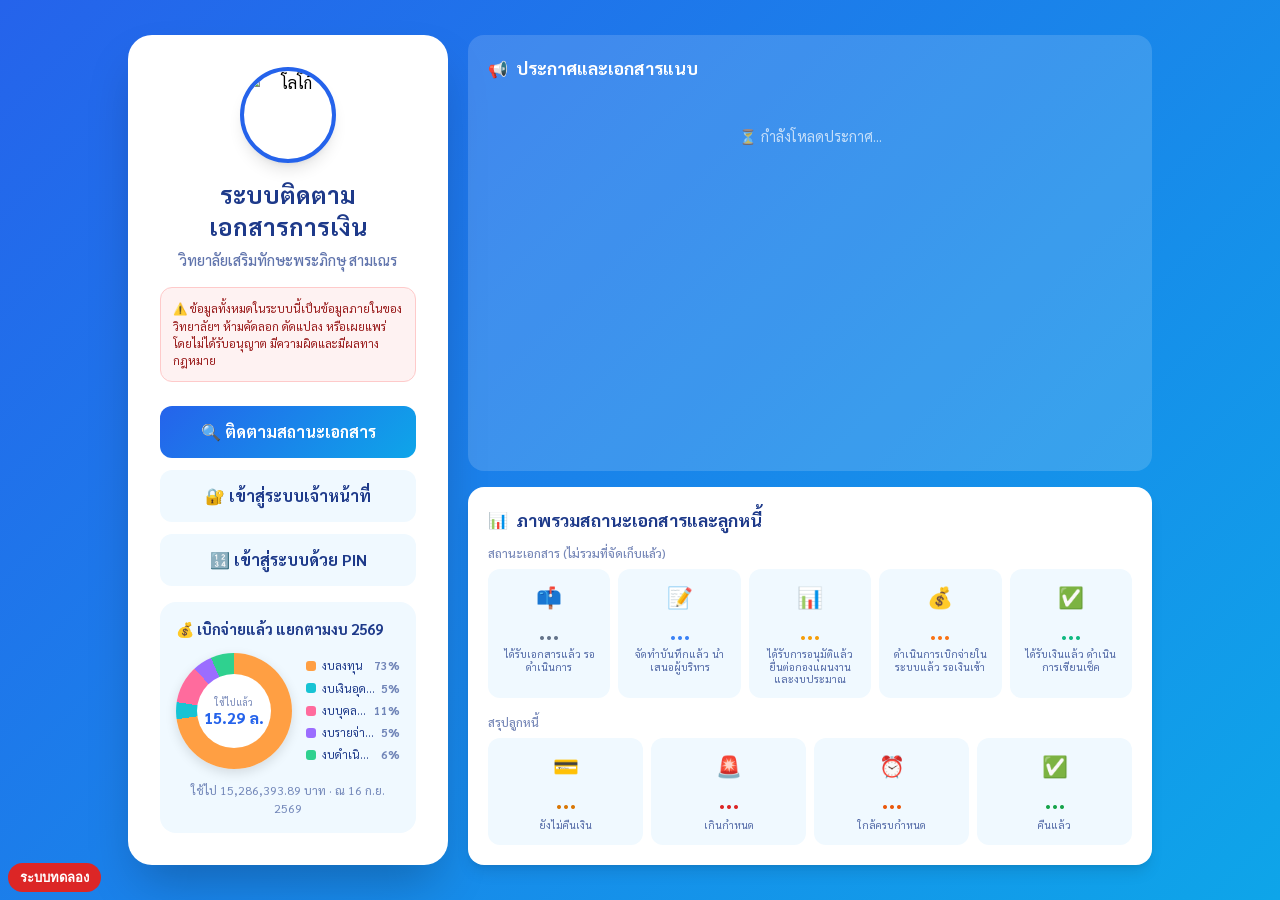
==== index.html @ 65e2954a "PIN-only login" ====
<!DOCTYPE html>
<html lang="th" class="h-full">
<head>
  <meta charset="UTF-8">
  <meta name="viewport" content="width=device-width, initial-scale=1.0">
  <title>[ระบบทดลอง] ระบบติดตามเอกสารการเงิน</title>
  <!-- PWA -->
  <link rel="manifest" href="manifest.webmanifest">
  <meta name="theme-color" content="#2563eb">
  <meta name="apple-mobile-web-app-capable" content="yes">
  <meta name="apple-mobile-web-app-status-bar-style" content="default">
  <link rel="apple-touch-icon" href="icons/icon-192.png">
  <link rel="icon" type="image/png" href="icons/icon-192.png">
  <!-- เชื่อมต่อล่วงหน้า (preconnect) ให้เริ่มดาวน์โหลดเร็วขึ้น -->
  <link rel="preconnect" href="https://fonts.googleapis.com">
  <link rel="preconnect" href="https://fonts.gstatic.com" crossorigin>
  <link rel="preconnect" href="https://script.google.com">
  <!-- Tailwind แบบคอมไพล์ล่วงหน้า (แทน Play CDN ที่คอมไพล์ในเบราว์เซอร์ทุกครั้ง) -->
  <!-- ?v= : เปลี่ยนเลขทุกครั้งที่แก้ tailwind-mini.css (ให้ตรงกับ sw.js) กันเครื่องผู้ใช้ใช้ไฟล์แคชเก่า -->
  <link rel="stylesheet" href="tailwind-mini.css?v=1">
  <!-- OneSignal Web Push SDK (ช่องทางแจ้งเตือนแยกจาก LINE) -->
  <script src="https://cdn.onesignal.com/sdks/web/v16/OneSignalSDK.page.js" defer></script>
  <!-- SheetJS (861KB) โหลดเฉพาะตอนเจ้าหน้าที่กดอัปโหลด Excel (lazy) → หน้าเว็บ/มือถือเร็วขึ้นมาก -->
  <link href="https://fonts.googleapis.com/css2?family=Sarabun:wght@400;600;700&display=swap" rel="stylesheet">
  <style>
    body { box-sizing: border-box; font-family: 'Sarabun', sans-serif; }
    .loading-pulse { animation: loadPulse 1.2s ease-in-out infinite; }
    @keyframes loadPulse { 0%,100% { opacity: 1; } 50% { opacity: .35; } }
    .btn-hover { transition: all .3s ease; }
    .btn-hover:hover { transform: translateY(-2px); box-shadow: 0 10px 20px rgba(0,0,0,.15); }
    .btn-hover:active { transform: translateY(0); }
    .card-animate { animation: slideIn .4s ease; }
    @keyframes slideIn { from { opacity: 0; transform: translateY(20px); } to { opacity: 1; transform: translateY(0); } }
    .doc-row-click:hover { transform: translateY(-3px); box-shadow: 0 8px 24px rgba(0,0,0,.10); }
    .doc-row-click:active { transform: translateY(-1px); }
    .ann-card:hover { transform: translateY(-2px); box-shadow: 0 8px 20px rgba(0,0,0,.12); }
    .spinner { border: 2px solid rgba(255,255,255,.3); border-top: 2px solid white; border-radius: 50%; width: 16px; height: 16px; animation: spin .6s linear infinite; display: inline-block; margin-right: 8px; }
    .spinner-dark { border: 2px solid rgba(0,0,0,.15); border-top: 2px solid #2563eb; border-radius: 50%; width: 20px; height: 20px; animation: spin .6s linear infinite; display: inline-block; }
    @keyframes spin { 0% { transform: rotate(0deg); } 100% { transform: rotate(360deg); } }
    ::-webkit-scrollbar { width: 6px; height: 6px; }
    ::-webkit-scrollbar-thumb { background: rgba(0,0,0,.2); border-radius: 10px; }
    body { overflow-x: hidden; }
    /* มือถือ: กันช่องกรอกดันจอ + ปิดการซูมอัตโนมัติของ iOS ตอนโฟกัส input (ต้อง >=16px) */
    @media (max-width: 640px) {
      input, select, textarea { font-size: 16px !important; max-width: 100%; }
      input[type="date"], input[type="month"] { min-width: 0; }
      /* iOS Safari: ช่องวันที่แบบ native ไม่ยอมหดตามความกว้าง ล้นขอบขวา ต้องปิดหน้าตา native (แตะแล้วยังเปิดตัวเลือกวันที่ของ iOS เหมือนเดิม) */
      @supports (-webkit-touch-callout: none) {
        input[type="date"], input[type="month"] { -webkit-appearance: none; appearance: none; display: block; min-height: 2.75rem; background-color: #fff; }
        input[type="date"]::-webkit-date-and-time-value, input[type="month"]::-webkit-date-and-time-value { text-align: left; }
      }
      /* บีบระยะห่างให้แน่นขึ้น ดูใกล้เคียงหน้าคอมมากขึ้น (แสดงได้มากต่อจอ) */
      .p-8 { padding: 0.9rem !important; }
      .p-6 { padding: 0.8rem !important; }
      .py-6 { padding-top: 0.8rem !important; padding-bottom: 0.8rem !important; }
      .gap-6 { gap: 0.55rem !important; }
      .gap-5 { gap: 0.5rem !important; }
      .gap-4 { gap: 0.45rem !important; }
      .mb-6 { margin-bottom: 0.7rem !important; }
      .mb-5 { margin-bottom: 0.6rem !important; }
      .space-y-3 > * + * { margin-top: 0.45rem !important; }
    }
</style>
</head>
<body class="h-full"><div style="position:fixed;left:8px;bottom:8px;z-index:99999;background:#dc2626;color:#fff;padding:4px 12px;border-radius:9999px;font:600 13px sans-serif;pointer-events:none">ระบบทดลอง</div>
<div id="app" class="w-full h-full overflow-auto"></div>

<script>
// ============================================================
// CONFIG & CONSTANTS
// ============================================================
const CONFIG = {
  system_title: 'ระบบติดตามเอกสารการเงิน',
  college_name: 'วิทยาลัยเสริมทักษะพระภิกษุ สามเณร',
  background_color: '#f0f9ff',
  surface_color: '#ffffff',
  text_color: '#1e3a8a',
  primary_color: '#2563eb',
  accent_color: '#0ea5e9',
  font_family: 'Sarabun',
  font_size: 16
};

// ─── ย่อฟอนต์ให้เหมาะกับจอมือถือ (ทั้งแอปอ้างอิง CONFIG.font_size เป็นตัวคูณ) ───
// จอเล็ก = ตัวหนังสือ/ตัวเลขจะเล็กลงตามสัดส่วน แสดงได้มากขึ้นต่อแถว ใกล้เคียงหน้าคอม
if (window.innerWidth < 768) {
  CONFIG.font_size = window.innerWidth < 420 ? 11 : 12;
}

const STATUS_OPTIONS = [
  { id: 1, name: 'ได้รับเอกสารแล้ว รอดำเนินการ',                              color: '#64748b', icon: '📫' },
  { id: 2, name: 'จัดทำบันทึกแล้ว นำเสนอผู้บริหาร',                          color: '#3b82f6', icon: '📝' },
  { id: 3, name: 'ได้รับการอนุมัติแล้ว ยื่นต่อกองแผนงานและงบประมาณ',         color: '#f59e0b', icon: '📊' },
  { id: 4, name: 'ดำเนินการเบิกจ่ายในระบบแล้ว รอเงินเข้า',                   color: '#f97316', icon: '💰' },
  { id: 5, name: 'ได้รับเงินแล้ว ดำเนินการเขียนเช็ค',                        color: '#10b981', icon: '✅' },
  { id: 6, name: 'เสร็จสิ้น จัดเก็บแล้ว',                                    color: '#6366f1', icon: '🗂️' }
];

// ─── หมวดหมู่ลูกหนี้เงินยืม ───
// รายการจริงเก็บที่ GAS (เจ้าหน้าที่เพิ่ม/ลบได้จากปุ่ม "🏷️ หมวดลูกหนี้") และส่งมากับการโหลดข้อมูล
// ค่าด้านล่างเป็นค่าเริ่มต้นระหว่างรอข้อมูลจากเซิร์ฟเวอร์เท่านั้น
let BUDGET_OPTIONS = [
  { name: 'งบรายได้สถานศึกษา (บกศ.)', short: 'บกศ.',      color: '#0891b2' },
  { name: 'งบประมาณ',                  short: 'งบประมาณ', color: '#7c3aed' }
];
const BUDGET_UNSET = 'ไม่ระบุงบ';
const DEBT_CAT_PALETTE = ['#0891b2', '#7c3aed', '#db2777', '#ea580c', '#16a34a', '#2563eb', '#ca8a04', '#0d9488', '#9333ea', '#dc2626'];
function budgetInfo_(name) {
  const found = BUDGET_OPTIONS.find(b => b.name === name);
  if (found) return found;
  // หมวดที่ถูกลบไปแล้ว (ลูกหนี้ปีเก่ายังใช้ชื่อเดิม) → แสดงชื่อเดิมเป็นสีเทา
  if (name && String(name).trim()) return { name, short: name, color: '#64748b' };
  return { name: BUDGET_UNSET, short: BUDGET_UNSET, color: '#94a3b8' };
}
function setDebtCategories_(list) {
  if (!Array.isArray(list) || !list.length) return;
  BUDGET_OPTIONS = list.map((c, i) => ({
    name: c.name, short: c.short || c.name,
    color: /^#[0-9a-fA-F]{6}$/.test(c.color) ? c.color : DEBT_CAT_PALETTE[i % DEBT_CAT_PALETTE.length]
  }));
  // ตัวกรองค้างอยู่ที่หมวดที่ถูกลบ → กลับไป "ทุกงบ"
  if (debtBudgetFilter !== 'all' && debtBudgetFilter !== BUDGET_UNSET && !BUDGET_OPTIONS.some(b => b.name === debtBudgetFilter)) {
    debtBudgetFilter = 'all';
  }
}

// ⚠️ ไม่เก็บรหัสผ่านไว้ในหน้าเว็บอีกต่อไป (เดิมเปิด View Source ก็เห็นรหัส)
// การตรวจรหัสทั้งหมดทำที่ฝั่ง GAS ผ่าน action 'checkAuth' — หน้าเว็บแค่ส่งสิ่งที่ผู้ใช้พิมพ์ไปถาม
// แล้วรับกลับมาเป็น "ระดับสิทธิ์" (welcome/basic/full/staff) เท่านั้น
const LOGO_URL = 'https://spscollege.ac.th/icon/%E0%B8%95%E0%B8%A3%E0%B8%B2%E0%B8%A7%E0%B8%B4%E0%B8%97%E0%B8%A5%E0%B8%B1%E0%B8%A2%E0%B9%83%E0%B8%AB%E0%B8%A1%E0%B9%88.png';
const MAX_UPLOAD_MB = 15; // จำกัดขนาดไฟล์แนบประกาศ (MB)

// ─── State ───────────────────────────────────────────────
let currentScreen = 'welcome';
let publicAccessLevel = 'basic'; // 'basic' | 'full' — มีผลเฉพาะตอน currentScreen === 'public'
// ─── รหัส/บัญชีที่ผู้ใช้กรอก จะถูกแนบไปให้ GAS "ตรวจสิทธิ์ฝั่งเซิร์ฟเวอร์" ทุกครั้ง ───
// null = ยังไม่ยืนยันตัวตน (เห็นได้แค่ตัวเลขสรุปหน้าแรก) | { code } = รหัสสาธารณะ | { user, pass } = เจ้าหน้าที่
let authCredential = null;
let welcomeDocStatusCounts = {1:0,2:0,3:0,4:0,5:0,6:0}; // ใช้แสดงหน้าแรกก่อนกรอกรหัสใดๆ
let debtStats = {total:0,pending:0,overdue:0,dueSoon:0,returned:0}; // สถิติลูกหนี้แบบไม่มีชื่อ (ใช้ได้ทุกระดับ)
let allRecords    = [];
let documents     = [];
let debts         = [];
let statusHistory = [];
let announcements = [];
// ─── ปีงบประมาณ ───
// fyInfo.current = ปีงบปัจจุบัน (ชีตหลัก), fyInfo.archives = ปีเก่าที่ปิดแล้ว (เรียงใหม่→เก่า)
// viewYear = null → ดูปีปัจจุบัน | ตัวเลขปี → กำลังดูปีเก่า (โหลดเฉพาะตอนกดเลือก)
let fyInfo      = { current: null, archives: [] };
let viewYear    = null;
let yearLoading = false;
let welcomeLoaded = false; // false = ยังไม่เคยได้ข้อมูลหน้าแรกเลย (แสดง "กำลังโหลด" แทนเลข 0)
let refreshSeq    = 0;     // เลขลำดับการโหลด — ใช้ทิ้งผลลัพธ์เก่าที่มาถึงช้ากว่า
let clockInterval = null;
let docFilterType  = 'all';
let docFilterDate  = '';
let docFilterMonth = '';
let debtFilterType = 'all';
let debtBudgetFilter = 'all'; // 'all' | ชื่องบ | BUDGET_UNSET — กรองลูกหนี้ตามงบ
let docStatusFilter = null;
let showArchived    = false;
let pendingDocChanges = {};
let docCurrentPage = 1;
const DOC_PAGE_SIZE = 20;
let debtCurrentPage = 1;
const DEBT_PAGE_SIZE = 10;
let showReturnedDebts = false; // แสดง/ซ่อน ลูกหนี้ที่คืนแล้ว (ค่าเริ่มต้น: ซ่อน)

// ============================================================
// GAS BRIDGE — เรียก Google Apps Script Web App ผ่าน fetch()
// ------------------------------------------------------------
// เดิมหน้าเว็บถูกเสิร์ฟโดย GAS จึงใช้ google.script.run ได้ แต่พอย้ายหน้าเว็บ
// มาอยู่บน GitHub Pages (คนละ origin) ต้องเรียกผ่าน HTTP แทน
//
// ⚠️ ต้องตั้งค่า GAS_API_URL ให้เป็น URL ของ Web App (ลงท้าย /exec)
//    วิธีได้ URL: Apps Script → Deploy → New deployment → Web app
//      - Execute as: Me (เจ้าของ)
//      - Who has access: Anyone
//    แล้วก๊อป URL ที่ได้ (…/exec) มาใส่ตรงนี้
// ============================================================
const GAS_API_URL = 'https://script.google.com/macros/s/AKfycbyBD3nVMyWwfQeTf9ZxpWayLMHCsQSzzBEs7G6XvT24eAL9Eld9VM2sYGxp1PAYZGD49w/exec';

// action ที่เป็น "การอ่าน" → ส่งแบบ GET (เร็ว, ไม่ต้องมี body)
// ที่เหลือเป็น "การเขียน" → ส่งแบบ POST (แนบ payload ใน body)
const GAS_READ_ACTIONS = { getAllData: true, getScopedData: true, checkAuth: true, getBudget: true };
// คำขอที่ทำกับข้อมูลรายปี (ตอนดูปีเก่า จะแนบ year ไปให้อัตโนมัติ)
const GAS_YEAR_ACTIONS = { getScopedData: true, createRecord: true, updateRecord: true, deleteRecord: true, sendPush: true, generateSummaryPdf: true };

const GAS = {
  _call(fnName, arg) {
    // ป้องกันลืมตั้งค่า URL
    if (GAS_API_URL.indexOf('PASTE_YOUR') === 0) {
      return Promise.resolve({ ok: false, error: 'ยังไม่ได้ตั้งค่า GAS_API_URL ในไฟล์ index.html' });
    }

    // แนบข้อมูลยืนยันตัวตน (ถ้ามี) ให้ GAS ตรวจสิทธิ์ฝั่งเซิร์ฟเวอร์
    const authStr = authCredential ? JSON.stringify(authCredential) : undefined;

    // กำลังดูปีงบเก่า → แนบปีไปด้วย ให้ GAS อ่าน/เขียนชีตของปีนั้น (และไม่ยิงแจ้งเตือน)
    if (viewYear && GAS_YEAR_ACTIONS[fnName] && arg && typeof arg === 'object' && !Array.isArray(arg)) {
      arg = { ...arg, year: viewYear };
    }

    // token ของ PIN ห้ามอยู่ใน URL (ติดใน log ของ Google และประวัติเบราว์เซอร์) GAS จึงตอบ POST_ONLY ถ้าส่งทาง GET
    if (GAS_READ_ACTIONS[fnName] && !(authCredential && authCredential.token)) {
      // ─── READ: GET …/exec?action=fnName&payload=<json>&auth=<json> ───
      // อ่านข้อมูลปลอดภัยต่อการยิงซ้ำ → ลองใหม่อัตโนมัติเมื่อ GAS cold start/หลุด
      const params = new URLSearchParams({ action: fnName });
      if (arg !== undefined) params.set('payload', JSON.stringify(arg));
      if (authStr !== undefined) params.set('auth', authStr);
      const url = GAS_API_URL + '?' + params.toString();
      return this._getWithRetry(url);
    }

    // ─── WRITE: POST body = {action, payload, auth} ───
    // ใช้ Content-Type text/plain เพื่อเลี่ยง CORS preflight (OPTIONS) ที่ GAS ไม่รองรับ
    const body = JSON.stringify({
      action: fnName,
      payload: arg !== undefined ? JSON.stringify(arg) : undefined,
      auth: authStr
    });
    return fetch(GAS_API_URL, {
      method: 'POST',
      headers: { 'Content-Type': 'text/plain;charset=utf-8' },
      body: body,
      redirect: 'follow'
    })
      .then(r => r.text().then(t => {
        try { return JSON.parse(t); }
        catch (e) {
          // GAS ตอบเป็นหน้า HTML ของ Google (เช่น "ไม่พบเพจ") ยาวหลายหมื่นตัวอักษร ห้ามเอาไปแสดงให้ผู้ใช้
          console.warn('GAS non-JSON response', r.status, t.slice(0, 2000));
          return { ok: false, error: 'เซิร์ฟเวอร์ไม่ตอบกลับ (HTTP ' + r.status + ') กรุณาลองใหม่อีกครั้ง' };
        }
      }))
      .catch(err => ({ ok: false, error: String(err) }));
  },

  // ดึงข้อมูล (GET) แบบทนต่อ cold start: ตั้ง timeout ต่อครั้ง + ลองใหม่เมื่อล้มเหลว
  // หมายเหตุ: GAS ตอบช้าแบบไม่สม่ำเสมอ (วัดได้ 1–20+ วิ) — ต้องรอให้นานพอ
  // ถ้าตัดเร็วเกินไปแล้วยิงใหม่ GAS ต้องปลุกเครื่องซ้ำ ช้ากว่าเดิม (เคยวัดได้ ~48 วิ ตอน timeout 20 วิ)
  _getWithRetry(url, attempt = 0) {
    const MAX_TRIES = 3;               // รวมครั้งแรก = ยิงได้ถึง 3 ครั้ง (ลองใหม่เมื่อเน็ตหลุด/ได้ข้อมูลเสีย)
    const PER_TRY_TIMEOUT = 60000;     // 60 วิ/ครั้ง — ให้คำขอที่ช้าแต่กำลังจะเสร็จได้ทำจนจบ
    const ctrl = new AbortController();
    const timer = setTimeout(() => ctrl.abort(), PER_TRY_TIMEOUT);
    return fetch(url, { method: 'GET', redirect: 'follow', signal: ctrl.signal })
      .then(r => r.text())
      .then(t => {
        clearTimeout(timer);
        try { return JSON.parse(t); }
        catch(e) {
          // GAS คืน HTML (หน้า error/ให้ล็อกอิน) แทน JSON → ถือว่าล้มเหลวชั่วคราว ลองใหม่ได้
          throw new Error('BAD_JSON');
        }
      })
      .catch(err => {
        clearTimeout(timer);
        if (attempt < MAX_TRIES - 1) {
          const wait = 800 * Math.pow(2, attempt); // 0.8s, 1.6s
          return new Promise(res => setTimeout(res, wait))
                   .then(() => this._getWithRetry(url, attempt + 1));
        }
        return { ok: false, error: 'เชื่อมต่อเซิร์ฟเวอร์ไม่ได้ (ลองแล้ว ' + MAX_TRIES + ' ครั้ง) — ' + (err && err.message || err) };
      });
  },

  checkAuth()       { return this._call('checkAuth'); },
  getAll()          { return this._call('getAllData'); },
  getScoped(obj)    { return this._call('getScopedData', obj); },
  create(obj)       { return this._call('createRecord', obj); },
  update(obj)       { return this._call('updateRecord', obj); },
  delete(obj)       { return this._call('deleteRecord', obj); },
  setup()           { return this._call('setupSheets'); },
  uploadAnn(obj)     { return this._call('uploadAnnouncement', obj); },
  deleteAnn(obj)     { return this._call('deleteAnnouncement', obj); },
  generatePdf(obj)   { return this._call('generateSummaryPdf', obj); },
  sendPush(obj)      { return this._call('sendPush', obj); },
  getBudget()        { return this._call('getBudget'); },
  saveBudget(obj)    { return this._call('saveBudget', obj); },
  closeFiscalYear(obj)    { return this._call('closeFiscalYear', obj); },
  saveDebtCategories(obj) { return this._call('saveDebtCategories', obj); },
  // 4 action นี้ไม่อยู่ใน GAS_READ_ACTIONS จึงส่งทาง POST เสมอ
  pinLogin(obj)      { return this._call('pinLogin', obj); },
  setPin(obj)        { return this._call('setPin', obj); },
  getQueue(obj)      { return this._call('getQueue', obj); },
  advanceStatus(obj) { return this._call('advanceStatus', obj); },
  previewStatement(obj) { return this._call('previewStatement', obj); },
  applyStatement(obj)   { return this._call('applyStatement', obj); }
};

// ============================================================
// DATA HELPERS
// ============================================================
function sortDocuments_(docs) {
  return docs.slice().sort((a, b) => {
    if (a.status !== b.status) return a.status - b.status;
    return new Date(b.updated_at) - new Date(a.updated_at);
  });
}

function sortDebts_(list) {
  return list.slice().sort((a, b) => {
    if (a.returned !== b.returned) return a.returned ? 1 : -1;
    const d = calculateDaysRemaining(a.due_date) - calculateDaysRemaining(b.due_date);
    if (d !== 0) return d;
    // ครบกำหนดวันเดียวกัน → จัดงบเดียวกันให้อยู่ติดกัน (เลขสัญญาซ้ำข้ามงบได้ เช่น บย.01/69)
    return (a.budget || '').localeCompare(b.budget || '', 'th');
  });
}

// level: 'welcome' (ก่อนกรอกรหัส) | 'basic' (ระดับดูเอกสาร) | 'full' (ระดับดูทั้งหมด / staff)
// ─── แคชข้อมูลหน้าแรกในเครื่อง ───
// เก็บเฉพาะตัวเลขสรุป + ประกาศ (ข้อมูลที่หน้าแรกเปิดให้ทุกคนเห็นอยู่แล้ว)
// เปิดแอปแล้วเห็นข้อมูลล่าสุดทันที ไม่ต้องรอ GAS 3–6 วิ แล้วค่อยอัปเดตเบื้องหลัง
// ห้ามแคชข้อมูลระดับ basic/full (รายการเอกสาร/ชื่อลูกหนี้) ลงเครื่องเด็ดขาด
const WELCOME_CACHE_KEY = 'fdt_welcome_v1';
const BUDGET_CACHE_KEY  = 'fdt_budget_v1';
// เว็บจริงกับเว็บทดลองอยู่โดเมนเดียวกัน (คนละโฟลเดอร์) จึงต้องแยก key ตามโฟลเดอร์ ไม่ให้ข้อมูลปนกัน
const CACHE_NS_ = location.pathname.replace(/[^/]*$/, '');
function cacheGet_(k) { try { return JSON.parse(localStorage.getItem(CACHE_NS_ + k) || 'null'); } catch (e) { return null; } }
function cacheSet_(k, v) { try { localStorage.setItem(CACHE_NS_ + k, JSON.stringify(v)); } catch (e) {} }

// ─── เข้าสู่ระบบด้วย PIN (มือถือ) ───
// เครื่องเก็บ {token, name, role, exp} ไว้ 30 วัน เปิดครั้งถัดไปเข้าหน้าของ role เลย
const PIN_SESSION_KEY = 'fdt_pin_v1';
const PLAN_QUEUE_KEY  = 'fdt_plan_queue_v1';
const PIN_SCREENS = { plan: 'plan', receive: 'receive' };
let pinSession = null;
let planItems  = [];      // [{id, document_number, title, amount}] เอกสารสถานะ 2 จาก getQueue ล่าสุด
let planLoaded = false;   // false = ยังไม่มีรายการเลย (ทั้งจากเครื่องและเซิร์ฟเวอร์)
let planLoading = false;
let planSeq = 0;
// id → 'sending' | 'done' ใบที่กดแล้วซ่อนไว้ทันที 'done' กันผลรีเฟรชที่ออกไปก่อนบันทึกเสร็จพาใบกลับมา
let planHidden = {};

function pinSessionValid_(s) {
  return !!(s && s.token && s.exp > Date.now() && PIN_SCREENS[s.role]);
}

// ล้างข้อมูลระดับเจ้าหน้าที่ออกจากหน่วยความจำ (ตอนออกจากระบบ)
function clearPrivateData_() {
  allRecords = []; documents = []; debts = []; statusHistory = [];
}

// วาดหน้าจอใหม่โดยไม่ทำลายสิ่งที่ผู้ใช้กำลังกรอกบนหน้าแรก
// (ข้อมูลจาก GAS มาถึงช้า ถ้าวาดทับตรงๆ ช่องรหัสที่พิมพ์อยู่จะหาย/ฟอร์มปิดเอง)
function renderSafe_() {
  if (currentScreen !== 'welcome') { render(); return; }
  const g = id => document.getElementById(id);
  const isOpen = id => g(id) && !g(id).classList.contains('hidden');
  if (['doLoginBtn', 'doPasscodeBtn', 'doPinBtn'].some(id => g(id) && g(id).disabled)) return; // กำลังตรวจรหัส — ห้ามวาดทับ
  const st = {
    pass: isOpen('passcodeSection'), login: isOpen('loginSection'), pin: isOpen('pinSection'),
    code: g('publicPasscode') ? g('publicPasscode').value : '',
    user: g('username') ? g('username').value : '',
    pw:   g('password') ? g('password').value : '',
    pinCode: g('pinCode') ? g('pinCode').value : '',
    pinErr: isOpen('pinError') ? g('pinError').textContent : '',
    focus: document.activeElement ? document.activeElement.id : ''
  };
  render();
  if (st.pass || st.login || st.pin) {
    g('menuSection').classList.add('hidden');
    if (st.pass)  g('passcodeSection').classList.remove('hidden');
    if (st.login) g('loginSection').classList.remove('hidden');
    if (st.pin)   g('pinSection').classList.remove('hidden');
  }
  if (g('publicPasscode')) g('publicPasscode').value = st.code;
  if (g('username')) g('username').value = st.user;
  if (g('password')) g('password').value = st.pw;
  if (g('pinCode')) g('pinCode').value = st.pinCode;
  if (st.pinErr) { g('pinError').textContent = st.pinErr; g('pinError').classList.remove('hidden'); }
  if (st.focus && g(st.focus)) g(st.focus).focus();
}

function refreshData(level = 'full') {
  const mySeq = ++refreshSeq;
  return GAS.getScoped({ level }).then(res => {
    // มีการโหลดครั้งใหม่กว่าเกิดขึ้นแล้ว (เช่น ล็อกอินระหว่างรอหน้าแรก) → ทิ้งผลเก่า
    // กันข้อมูลหน้าแรก (ค่าว่าง) มาทับข้อมูลเจ้าหน้าที่ที่โหลดเสร็จก่อน
    if (mySeq !== refreshSeq) return false;
    if (!res.ok) { showToast('❌ โหลดข้อมูลไม่สำเร็จ: ' + res.error, 'error'); return false; }
    announcements = (res.announcements || []).sort((a,b) => new Date(b.created_at) - new Date(a.created_at));
    debtStats = res.debtStats || debtStats;
    if (res.fy) fyInfo = res.fy;                         // ปีงบปัจจุบัน + ปีเก่าที่มี (GAS ใหม่เท่านั้น)
    if (res.debtCategories) setDebtCategories_(res.debtCategories);

    if (level === 'welcome') {
      // หน้าแรก: ไม่มีรายละเอียดเอกสาร/ลูกหนี้ส่งมาเลย มีแค่ตัวเลขสรุป
      welcomeDocStatusCounts = res.docStatusCounts || welcomeDocStatusCounts;
      welcomeLoaded = true;
      cacheSet_(WELCOME_CACHE_KEY, { t: Date.now(), docStatusCounts: welcomeDocStatusCounts, debtStats: debtStats, announcements: announcements,
                                     fy: fyInfo, debtCategories: BUDGET_OPTIONS });
      clearPrivateData_();
    } else if (level === 'basic') {
      // เห็นเอกสารเต็ม แต่ debts ว่างเปล่า (เซิร์ฟเวอร์ไม่ส่งรายละเอียดมาให้ตั้งแต่ต้น)
      const docs = res.documents || [];
      allRecords = docs;
      documents  = sortDocuments_(docs);
      debts      = [];
      statusHistory = [];
    } else {
      // 'full' — เห็นทุกอย่างเต็มรูปแบบ
      const docs = res.documents || [];
      const dbts = res.debts || [];
      allRecords = [...docs, ...dbts];
      documents  = sortDocuments_(docs);
      debts      = sortDebts_(dbts);
      statusHistory = res.statusHistory || [];
    }
    renderSafe_();
    return true;
  });
}

// ระดับข้อมูลที่หน้าจอปัจจุบันควรเห็น (ใช้ตอนสลับปีงบ)
function currentLevel_() {
  if (currentScreen === 'staff') return 'full';
  if (currentScreen === 'public') return publicAccessLevel;
  return 'welcome';
}

// สลับปีงบที่กำลังดู — โหลดข้อมูลปีนั้น "เฉพาะตอนกดเลือก" เท่านั้น
function switchYear_(year) {
  const target = (!year || year === fyInfo.current) ? null : year;
  if (target === viewYear || yearLoading) return;
  if (currentScreen === 'staff' && Object.keys(pendingDocChanges).length) {
    showToast('⚠️ มีการเปลี่ยนสถานะที่ยังไม่บันทึก กรุณาบันทึกหรือยกเลิกก่อนเปลี่ยนปี', 'error');
    return;
  }
  const prev = viewYear;
  viewYear = target;
  docCurrentPage = 1; debtCurrentPage = 1;
  // ปิดปีแล้วเอกสารทุกฉบับเป็น "จัดเก็บ" → ปีเก่าต้องแสดงที่จัดเก็บ ไม่งั้นรายการว่าง
  showArchived = !!target;
  docStatusFilter = null;
  clearPrivateData_();
  yearLoading = true;
  render();
  refreshData(currentLevel_()).then(ok => {
    yearLoading = false;
    if (!ok && viewYear === target && target !== null) {
      viewYear = prev; // โหลดปีที่เลือกไม่ได้ → กลับปีเดิม
      refreshData(currentLevel_());
    }
    render();
  });
}

// ============================================================
// UTILS
// ============================================================
function updateClock() {
  const now = new Date();
  const thaiMonths = ['มกราคม','กุมภาพันธ์','มีนาคม','เมษายน','พฤษภาคม','มิถุนายน',
                      'กรกฎาคม','สิงหาคม','กันยายน','ตุลาคม','พฤศจิกายน','ธันวาคม'];
  const thaiDays   = ['อาทิตย์','จันทร์','อังคาร','พุธ','พฤหัสบดี','ศุกร์','เสาร์'];
  const h = String(now.getHours()).padStart(2,'0');
  const m = String(now.getMinutes()).padStart(2,'0');
  const s = String(now.getSeconds()).padStart(2,'0');
  const timeStr = `${h}:${m}:${s}`;
  const dateStr = `${thaiDays[now.getDay()]} ${now.getDate()} ${thaiMonths[now.getMonth()]} ${now.getFullYear()+543}`;
  ['realtimeClock','realtimeClockPublic'].forEach(id => {
    const el = document.getElementById(id);
    if (el) {
      el.querySelector('div:first-child').textContent = timeStr;
      el.querySelector('div:last-child').textContent  = dateStr;
    }
  });
}

function formatThaiDate(dateStr) {
  if (!dateStr) return '-';
  try {
    const date = new Date(dateStr);
    if (isNaN(date.getTime())) return '-';
    const months = ['ม.ค.','ก.พ.','มี.ค.','เม.ย.','พ.ค.','มิ.ย.','ก.ค.','ส.ค.','ก.ย.','ต.ค.','พ.ย.','ธ.ค.'];
    return `${date.getDate()} ${months[date.getMonth()]} ${date.getFullYear()+543}`;
  } catch(e) { return '-'; }
}

function calculateDaysRemaining(dueDate) {
  const today = new Date(); today.setHours(0,0,0,0);
  const due   = new Date(dueDate); due.setHours(0,0,0,0);
  return Math.ceil((due - today) / 86400000);
}

function getDebtStatus(dueDate, returned) {
  if (returned) return { label: '✅ คืนแล้ว', color: '#10b981', bg: '#d1fae5' };
  const days = calculateDaysRemaining(dueDate);
  if (days < 0)  return { label: `🚨 เกินเวลา ${Math.abs(days)} วัน`, color: '#ef4444', bg: '#fee2e2' };
  if (days <= 5) return { label: `⏰ เหลือ ${days} วัน`,             color: '#f59e0b', bg: '#fef3c7' };
  if (days <= 15)return { label: `🟡 เหลือ ${days} วัน`,             color: '#f97316', bg: '#ffedd5' };
  return            { label: `⚪ เหลือ ${days} วัน`,                 color: '#6b7280', bg: '#f3f4f6' };
}

function getFilterStatusText(type, date, month, isDebt = false) {
  if (isDebt) {
    const map = { all:'แสดงลูกหนี้ทั้งหมด', pending:'แสดงลูกหนี้ที่ยังไม่คืนเงิน',
                  returned:'แสดงลูกหนี้ที่คืนเงินแล้ว', overdue:'แสดงลูกหนี้ที่เกินกำหนดชำระ',
                  due_soon:'แสดงลูกหนี้ที่ใกล้ครบกำหนด (15 วัน)' };
    let text = map[type] || map.all;
    if (type === 'all' && !showReturnedDebts) text += ' (ไม่รวมที่คืนแล้ว)';
    return text;
  }
  let dateText;
  if (type === 'all') dateText = 'แสดงเอกสารทั้งหมด';
  else if (type === 'daily'   && date)  dateText = `แสดงเอกสารวันที่ ${formatThaiDate(date)}`;
  else if (type === 'monthly' && month) dateText = `แสดงเอกสารเดือน ${formatThaiDate(month+'-01')}`;
  else dateText = 'เลือกวันหรือเดือนเพื่อกรองข้อมูล';

  if (docStatusFilter !== null) {
    const s = STATUS_OPTIONS.find(o => o.id === docStatusFilter);
    if (s) dateText += ` • กรองสถานะ: ${s.icon} ${s.name}`;
  }
  if (showArchived && docStatusFilter !== 6) dateText += ' • รวมเอกสารที่จัดเก็บแล้ว';
  return dateText;
}

function filterDocuments(docs) {
  let result = docs;
  if (docStatusFilter === 6) {
    result = result.filter(doc => doc.status === 6);
  } else if (docStatusFilter !== null) {
    result = result.filter(doc => doc.status === docStatusFilter);
    result = result.filter(doc => doc.status !== 6);
  } else if (!showArchived) {
    result = result.filter(doc => doc.status !== 6);
  }

  if (docFilterType === 'all') return result;
  return result.filter(doc => {
    const d = new Date(doc.created_at);
    if (docFilterType === 'daily' && docFilterDate) {
      const f = new Date(docFilterDate);
      return d.getFullYear()===f.getFullYear() && d.getMonth()===f.getMonth() && d.getDate()===f.getDate();
    }
    if (docFilterType === 'monthly' && docFilterMonth) {
      const [y,mo] = docFilterMonth.split('-');
      return d.getFullYear()===parseInt(y) && d.getMonth()===parseInt(mo)-1;
    }
    return true;
  });
}

function filterDebts(list) {
  let result = list;
  // กรองตามงบก่อน (ใช้ได้กับทุกโหมดสถานะ)
  if (debtBudgetFilter !== 'all') {
    result = result.filter(debt => (debt.budget || BUDGET_UNSET) === debtBudgetFilter);
  }
  if (debtFilterType === 'returned') {
    result = result.filter(debt => debt.returned);
  } else if (debtFilterType !== 'all') {
    result = result.filter(debt => !debt.returned);
  } else if (!showReturnedDebts) {
    result = result.filter(debt => !debt.returned);
  }

  if (debtFilterType === 'all' || debtFilterType === 'returned') return result;
  return result.filter(debt => {
    const days = calculateDaysRemaining(debt.due_date);
    if (debtFilterType === 'pending')  return !debt.returned;
    if (debtFilterType === 'overdue')  return !debt.returned && days < 0;
    if (debtFilterType === 'due_soon') return !debt.returned && days >= 0 && days <= 15;
    return true;
  });
}

// สร้าง URL ของ Google Drive แบบต่อสตริง (หลีกเลี่ยงการเขียน "https://" ซ้อนกัน
// สองครั้งในสตริงเดียวกัน ซึ่งเป็นสาเหตุที่ทำให้ Apps Script IFRAME sandbox
// URL-rewriter บางเวอร์ชัน parse โค้ดผิดพลาดจนเกิด SyntaxError)
function buildDriveUrl_(path) {
  const protocol = 'https:' + '//';
  return protocol + 'drive.google.com/' + path;
}

// เปิดลิงก์ภายนอก (ไฟล์ Drive) ให้ทำงานได้ทั้งเบราว์เซอร์ปกติและ PWA ที่ติดตั้ง (standalone)
// ปัญหา: ในโหมด standalone (โดยเฉพาะ iOS) target="_blank" / window.open มักถูกบล็อก เปิดแท็บใหม่ไม่ได้
// วิธีแก้: ลองเปิดแท็บใหม่ก่อน ถ้าถูกบล็อก (คืน null) ให้ "นำทางทั้งหน้า" ไปที่ลิงก์แทน (กลับได้ด้วยปุ่มย้อนกลับ)
function openExternal_(url) {
  try {
    // ไม่ใส่ 'noopener' เพราะจะทำให้ค่าที่คืนเป็น null เสมอ จนตรวจสำเร็จ/ล้มเหลวผิด
    const w = window.open(url, '_blank');
    if (!w || w.closed || typeof w.closed === 'undefined') { window.location.href = url; }
  } catch (e) {
    window.location.href = url;
  }
}

function fileToBase64(file) {
  return new Promise((resolve, reject) => {
    const reader = new FileReader();
    reader.onload  = () => resolve(reader.result.split(',')[1]);
    reader.onerror = () => reject(new Error('อ่านไฟล์ไม่สำเร็จ'));
    reader.readAsDataURL(file);
  });
}

// ============================================================
// TOAST & CONFIRM
// ============================================================
function showToast(message, type = 'success') {
  const t = document.createElement('div');
  t.className = 'fixed top-4 right-4 px-6 py-3 rounded-xl shadow-lg z-50 card-animate font-bold';
  t.style.cssText = `background-color:${type==='success'?CONFIG.primary_color:'#ef4444'};color:#fff;font-family:${CONFIG.font_family};font-size:${CONFIG.font_size}px;max-width:90vw;`;
  t.textContent = message;
  document.body.appendChild(t);
  setTimeout(() => t.remove(), 3500);
}

function showConfirm(message, onConfirm) {
  const modal = document.createElement('div');
  modal.className = 'fixed inset-0 flex items-center justify-center z-50 p-4';
  modal.style.backgroundColor = 'rgba(0,0,0,0.6)';
  modal.innerHTML = `
    <div class="rounded-2xl p-8 max-w-md w-full card-animate" style="background-color:${CONFIG.surface_color};box-shadow:0 25px 50px rgba(0,0,0,.25);">
      <div class="text-center mb-6">
        <div class="text-5xl mb-4">⚠️</div>
        <h3 class="font-bold mb-3" style="font-family:${CONFIG.font_family};font-size:${CONFIG.font_size*1.5}px;color:${CONFIG.text_color};">ยืนยันการลบ</h3>
        <p style="font-family:${CONFIG.font_family};font-size:${CONFIG.font_size}px;color:${CONFIG.text_color};opacity:.7;">${message}</p>
      </div>
      <div class="flex gap-3">
        <button id="confirmBtn" class="flex-1 py-3 px-4 rounded-xl font-bold text-white btn-hover" style="background-color:#ef4444;font-family:${CONFIG.font_family};">ยืนยัน</button>
        <button id="cancelBtn"  class="flex-1 py-3 px-4 rounded-xl font-bold btn-hover" style="background-color:${CONFIG.background_color};color:${CONFIG.text_color};font-family:${CONFIG.font_family};">ยกเลิก</button>
      </div>
    </div>`;
  document.body.appendChild(modal);
  document.getElementById('confirmBtn').onclick = () => { modal.remove(); onConfirm(); };
  document.getElementById('cancelBtn').onclick  = () => modal.remove();
}

// ============================================================
// ANNOUNCEMENT VIEWER MODAL (อ่าน/ดาวน์โหลด)
// ============================================================
function showAnnouncementViewer(ann) {
  const modal = document.createElement('div');
  modal.className = 'fixed inset-0 flex items-center justify-center z-50 p-4';
  modal.style.backgroundColor = 'rgba(0,0,0,0.7)';

  let embedUrl = ann.file_url;
  const driveMatch = ann.file_url.match(/\/file\/d\/([a-zA-Z0-9_-]+)/);
  const fileId = driveMatch ? driveMatch[1] : null;
  if (fileId) {
    // ใช้ตัวแสดงตัวอย่างของ Google Drive โดยตรง รองรับทั้ง PDF และ DOCX
    // (หลีกเลี่ยงการซ้อน https:// สองครั้งในสตริงเดียว ซึ่งอาจทำให้ตัว
    //  URL-rewriter ของ Apps Script IFRAME sandbox พัง syntax ได้)
    embedUrl = buildDriveUrl_('file/d/' + fileId + '/preview');
  }
  // ใช้หน้า "view" ของ Drive (เป็นหน้าเว็บจริง มีปุ่มดาวน์โหลดในตัว) — เปิดได้ทุกที่รวมถึง PWA
  // ต่างจาก uc?export=download ที่เป็นการดาวน์โหลดตรงซึ่ง PWA (iOS) มักทำไม่ได้
  const viewUrl = fileId ? buildDriveUrl_('file/d/' + fileId + '/view') : ann.file_url;

  modal.innerHTML = `
    <div class="rounded-2xl shadow-2xl w-full card-animate flex flex-col" style="background-color:${CONFIG.surface_color};max-width:900px;height:90vh;">
      <div class="flex justify-between items-center px-6 py-4 flex-shrink-0" style="border-bottom:2px solid ${CONFIG.background_color};">
        <div class="min-w-0">
          <h3 class="font-bold truncate" style="font-family:${CONFIG.font_family};font-size:${CONFIG.font_size*1.2}px;color:${CONFIG.text_color};">${ann.title}</h3>
          ${ann.description ? '<p class="text-sm truncate" style="opacity:.6;font-family:' + CONFIG.font_family + ';color:' + CONFIG.text_color + ';">' + ann.description + '</p>' : ''}
        </div>
        <div class="flex items-center gap-3 flex-shrink-0">
          <button id="downloadAnnBtn" class="px-4 py-2 rounded-xl font-bold text-white btn-hover text-sm" style="background-color:#10b981;font-family:${CONFIG.font_family};">⬇️ เปิด/ดาวน์โหลด</button>
          <button id="closeAnnViewer" class="text-3xl leading-none" style="color:${CONFIG.text_color};opacity:.4;">&times;</button>
        </div>
      </div>
      <div class="flex-1 p-4 min-h-0">
        <iframe src="${embedUrl}" class="w-full h-full rounded-xl" style="border:none;background:#f8fafc;" allowfullscreen></iframe>
      </div>
    </div>`;

  document.body.appendChild(modal);
  modal.addEventListener('click', e => { if (e.target === modal) modal.remove(); });
  document.getElementById('closeAnnViewer').onclick = () => modal.remove();
  document.getElementById('downloadAnnBtn').onclick = () => openExternal_(viewUrl);
}

// ─── Announcement Management (Staff) — อัปโหลดไฟล์จริง ────
function showAnnManageModal() {
  const modal = document.createElement('div');
  modal.className = 'fixed inset-0 flex items-center justify-center z-50 p-4';
  modal.style.backgroundColor = 'rgba(0,0,0,0.7)';

  function buildContent() {
    const list = announcements.length === 0
      ? `<p class="text-center py-6 opacity-50" style="font-family:${CONFIG.font_family};color:${CONFIG.text_color};">ยังไม่มีประกาศ</p>`
      : announcements.map(ann => {
        const fileIcon = ann.file_type==='pdf' ? '📄' : ann.file_type==='docx' ? '📝' : '📎';
        return `<div class="flex items-center gap-3 p-3 rounded-xl" style="background-color:${CONFIG.background_color};">
          <div class="text-2xl flex-shrink-0">${fileIcon}</div>
          <div class="flex-1 min-w-0">
            <p class="font-bold truncate" style="font-family:${CONFIG.font_family};font-size:${CONFIG.font_size*.9}px;color:${CONFIG.text_color};">${ann.title}</p>
            <p class="text-xs opacity-50 truncate" style="color:${CONFIG.text_color};">${ann.file_name || ''} • ${formatThaiDate(ann.created_at)}</p>
          </div>
          <button class="view-ann px-3 py-1.5 rounded-lg text-xs font-bold text-white flex-shrink-0" data-id="${ann.__id}" style="background-color:${CONFIG.primary_color};">👁️ ดู</button>
          <button class="delete-ann px-3 py-1.5 rounded-lg text-xs font-bold text-white flex-shrink-0" data-id="${ann.__id}" style="background-color:#ef4444;">ลบ</button>
        </div>`;
      }).join('');

    return `
      <div class="rounded-2xl p-6 w-full max-w-lg card-animate" style="background-color:${CONFIG.surface_color};max-height:90vh;overflow-y:auto;">
        <div class="flex justify-between items-center mb-5">
          <h3 class="font-bold" style="font-family:${CONFIG.font_family};font-size:${CONFIG.font_size*1.3}px;color:${CONFIG.text_color};">📢 จัดการประกาศ</h3>
          <button id="closeAnnManage" class="text-3xl leading-none" style="color:${CONFIG.text_color};opacity:.4;">&times;</button>
        </div>
        <div class="space-y-3 mb-5">${list}</div>
        <div class="rounded-xl p-4" style="background-color:${CONFIG.background_color};">
          <h4 class="font-bold mb-3" style="font-family:${CONFIG.font_family};font-size:${CONFIG.font_size}px;color:${CONFIG.text_color};">➕ เพิ่มประกาศใหม่ (แนบไฟล์ PDF/DOCX)</h4>
          <div class="space-y-3">
            <input type="text" id="annTitle" placeholder="ชื่อประกาศ / หัวข้อ" class="w-full px-4 py-2.5 rounded-xl border-2" style="font-family:${CONFIG.font_family};border-color:${CONFIG.primary_color};">
            <input type="text" id="annDesc"  placeholder="คำอธิบายสั้น (ไม่บังคับ)" class="w-full px-4 py-2.5 rounded-xl border-2" style="font-family:${CONFIG.font_family};border-color:${CONFIG.primary_color};">
            <div>
              <input type="file" id="annFile" accept=".pdf,.doc,.docx" class="w-full px-3 py-2.5 rounded-xl border-2 text-sm" style="font-family:${CONFIG.font_family};border-color:${CONFIG.primary_color};">
              <p class="text-xs mt-1 opacity-60" style="color:${CONFIG.text_color};font-family:${CONFIG.font_family};">รองรับไฟล์ PDF หรือ Word (.doc/.docx) ขนาดไม่เกิน ${MAX_UPLOAD_MB}MB</p>
            </div>
            <button id="saveAnnBtn" class="w-full py-3 rounded-xl font-bold text-white btn-hover" style="font-family:${CONFIG.font_family};background:linear-gradient(135deg,${CONFIG.primary_color},${CONFIG.accent_color});">💾 อัปโหลดประกาศ</button>
          </div>
        </div>
      </div>`;
  }

  modal.innerHTML = buildContent();
  document.body.appendChild(modal);

  function reattach() {
    document.getElementById('closeAnnManage').onclick = () => modal.remove();

    document.querySelectorAll('.view-ann').forEach(btn => {
      btn.onclick = () => {
        const ann = announcements.find(a => a.__id === btn.dataset.id);
        if (ann) showAnnouncementViewer(ann);
      };
    });

    document.querySelectorAll('.delete-ann').forEach(btn => {
      btn.onclick = () => {
        const ann = announcements.find(a => a.__id === btn.dataset.id);
        if (!ann) return;
        showConfirm(`ต้องการลบประกาศ "${ann.title}" ใช่หรือไม่? (ไฟล์แนบจะถูกลบด้วย)`, async () => {
          const res = await GAS.deleteAnn(ann);
          if (res.ok) {
            showToast('✅ ลบประกาศสำเร็จ');
            // ลบออกจาก local เลย ไม่ต้องโหลดใหม่ทั้งหมด (ประหยัด ~4 วิ)
            announcements = announcements.filter(a => a.__id !== ann.__id);
            render();
            modal.innerHTML = buildContent();
            reattach();
          } else showToast('❌ เกิดข้อผิดพลาด: ' + res.error, 'error');
        });
      };
    });

    document.getElementById('saveAnnBtn').onclick = async () => {
      const title = document.getElementById('annTitle').value.trim();
      const desc  = document.getElementById('annDesc').value.trim();
      const fileInput = document.getElementById('annFile');
      const file = fileInput.files[0];

      if (!title) { showToast('❌ กรุณากรอกชื่อประกาศ', 'error'); return; }
      if (!file)  { showToast('❌ กรุณาแนบไฟล์ PDF หรือ Word', 'error'); return; }
      if (file.size > MAX_UPLOAD_MB * 1024 * 1024) {
        showToast(`❌ ไฟล์มีขนาดใหญ่เกิน ${MAX_UPLOAD_MB}MB`, 'error'); return;
      }

      const btn = document.getElementById('saveAnnBtn');
      const originalText = btn.innerHTML;
      btn.innerHTML = '<span class="spinner"></span>กำลังอัปโหลด...';
      btn.disabled = true;

      try {
        const base64Data = await fileToBase64(file);
        const res = await GAS.uploadAnn({
          title, description: desc,
          fileName: file.name,
          mimeType: file.type || 'application/octet-stream',
          base64Data
        });
        if (res.ok) {
          showToast('✅ อัปโหลดประกาศสำเร็จ');
          // อัปเดตในเครื่องเลย ไม่ต้องโหลดใหม่ทั้งหมด (ประหยัด ~4 วิ)
          if (res.data) announcements.unshift(res.data);
          render();
          modal.innerHTML = buildContent();
          reattach();
        } else {
          showToast('❌ เกิดข้อผิดพลาด: ' + res.error, 'error');
          btn.innerHTML = originalText; btn.disabled = false;
        }
      } catch (e) {
        showToast('❌ ' + e.message, 'error');
        btn.innerHTML = originalText; btn.disabled = false;
      }
    };
  }
  reattach();
  modal.addEventListener('click', e => { if (e.target === modal) modal.remove(); });
}

// ─── Doc Detail Modal ─────────────────────────────────────
function showDocDetail(doc) {
  const status = STATUS_OPTIONS.find(s => s.id === doc.status);
  const history = statusHistory
    .filter(h => h.document_id === doc.__backendId)
    .sort((a, b) => new Date(a.changed_at) - new Date(b.changed_at));

  const modal = document.createElement('div');
  modal.className = 'fixed inset-0 flex items-center justify-center z-50 p-4';
  modal.style.backgroundColor = 'rgba(0,0,0,0.65)';
  modal.innerHTML = `
    <div class="rounded-2xl shadow-2xl w-full max-w-lg card-animate" style="background-color:${CONFIG.surface_color};max-height:90vh;overflow-y:auto;">
      <div class="flex justify-between items-center px-6 pt-6 pb-4" style="border-bottom:2px solid ${CONFIG.background_color};">
        <h3 class="font-bold" style="font-family:${CONFIG.font_family};font-size:${CONFIG.font_size*1.3}px;color:${CONFIG.text_color};">📄 รายละเอียดเอกสาร</h3>
        <button id="closeDocDetail" class="text-3xl leading-none" style="color:${CONFIG.text_color};opacity:.4;">&times;</button>
      </div>
      <div class="px-6 py-5 space-y-4">
        <div class="rounded-xl p-4" style="background-color:${CONFIG.background_color};">
          <div class="grid grid-cols-2 gap-3">
            <div>
              <p class="text-xs font-bold mb-1 opacity-50" style="color:${CONFIG.text_color};">เลขที่เอกสาร</p>
              <p class="font-bold" style="font-family:${CONFIG.font_family};color:${CONFIG.primary_color};">${doc.document_number}</p>
            </div>
            <div>
              <p class="text-xs font-bold mb-1 opacity-50" style="color:${CONFIG.text_color};">วันที่รับเอกสาร</p>
              <p class="font-bold" style="font-family:${CONFIG.font_family};color:${CONFIG.text_color};">${formatThaiDate(doc.created_at)}</p>
            </div>
          </div>
        </div>
        <div>
          <p class="text-xs font-bold mb-1 opacity-50" style="color:${CONFIG.text_color};">ผู้ส่ง</p>
          <p class="font-bold" style="font-family:${CONFIG.font_family};font-size:${CONFIG.font_size}px;color:${CONFIG.text_color};">${doc.sender}</p>
        </div>
        <div>
          <p class="text-xs font-bold mb-1 opacity-50" style="color:${CONFIG.text_color};">หัวข้อเอกสาร</p>
          <p class="font-bold" style="font-family:${CONFIG.font_family};font-size:${CONFIG.font_size}px;color:${CONFIG.text_color};">${doc.title}</p>
        </div>
        <div>
          <p class="text-xs font-bold mb-1 opacity-50" style="color:${CONFIG.text_color};">รายละเอียด</p>
          <p class="leading-relaxed" style="font-family:${CONFIG.font_family};font-size:${CONFIG.font_size}px;color:${CONFIG.text_color};white-space:pre-wrap;">${doc.item}</p>
        </div>
        <div>
          <p class="text-xs font-bold mb-2 opacity-50" style="color:${CONFIG.text_color};">สถานะปัจจุบัน</p>
          <span class="inline-flex items-center gap-2 px-4 py-2 rounded-full font-bold text-white" style="background-color:${status.color};font-family:${CONFIG.font_family};">${status.icon} ${status.name}</span>
        </div>
        ${history.length > 0 ? `
        <div>
          <p class="text-xs font-bold mb-2 opacity-50" style="color:${CONFIG.text_color};">ประวัติการเปลี่ยนสถานะ</p>
          <div class="space-y-2">
            ${history.map((h, i) => {
              const s = STATUS_OPTIONS.find(o => o.id === parseInt(h.status));
              const dt = new Date(h.changed_at);
              const dtStr = formatThaiDate(h.changed_at) + ' ' + dt.toLocaleTimeString('th-TH', {hour:'2-digit', minute:'2-digit'}) + ' น.';
              const isLast = i === history.length - 1;
              return `
              <div class="flex items-start gap-3">
                <div class="flex flex-col items-center flex-shrink-0">
                  <div class="w-3 h-3 rounded-full mt-1" style="background-color:${s ? s.color : '#6b7280'};${isLast ? 'outline:3px solid '+s.color+'44;' : ''}"></div>
                  ${!isLast ? '<div class="w-0.5 h-full mt-1" style="background-color:#e5e7eb;min-height:16px;"></div>' : ''}
                </div>
                <div class="pb-2">
                  <p class="font-bold text-sm" style="font-family:${CONFIG.font_family};color:${s ? s.color : CONFIG.text_color};">${s ? s.icon + ' ' + s.name : 'ไม่ทราบสถานะ'}</p>
                  <p class="text-xs opacity-50" style="color:${CONFIG.text_color};">${dtStr}</p>
                </div>
              </div>`;
            }).join('')}
          </div>
        </div>` : ''}
      </div>
      <div class="px-6 pb-6">
        <button id="closeDocDetailBtn" class="w-full py-3 rounded-xl font-bold text-white" style="background-color:${CONFIG.primary_color};font-family:${CONFIG.font_family};">ปิด</button>
      </div>
    </div>`;

  document.body.appendChild(modal);
  modal.addEventListener('click', e => { if (e.target === modal) modal.remove(); });
  document.getElementById('closeDocDetail').onclick    = () => modal.remove();
  document.getElementById('closeDocDetailBtn').onclick = () => modal.remove();
}

// ─── History Helpers ──────────────────────────────────────
function getStatusAsOfDate(documentId, dateStr) {
  const endOfDay = new Date(dateStr + 'T23:59:59.999');
  const relevant = statusHistory
    .filter(h => h.document_id === documentId && new Date(h.changed_at) <= endOfDay)
    .sort((a, b) => new Date(b.changed_at) - new Date(a.changed_at));
  if (relevant.length > 0) return parseInt(relevant[0].status);
  return null;
}

function getStatusChangesOnDate(dateStr) {
  const filterDate = new Date(dateStr);
  return statusHistory
    .filter(h => {
      const d = new Date(h.changed_at);
      return d.getFullYear()===filterDate.getFullYear() && d.getMonth()===filterDate.getMonth() && d.getDate()===filterDate.getDate();
    })
    .map(h => {
      const doc = allRecords.find(r => r.__backendId === h.document_id);
      return { ...h, doc };
    })
    .filter(h => h.doc)
    .sort((a, b) => new Date(a.changed_at) - new Date(b.changed_at));
}

function showSummaryModal() {
  const modal = document.createElement('div');
  modal.className = 'fixed inset-0 flex items-center justify-center z-50 p-4';
  modal.style.backgroundColor = 'rgba(0,0,0,0.7)';
  const today = new Date().toISOString().split('T')[0];
  modal.innerHTML = `
    <div class="rounded-2xl p-8 max-w-2xl w-full card-animate" style="background-color:${CONFIG.surface_color};max-height:90vh;overflow-y:auto;">
      <div class="flex justify-between items-center mb-6">
        <h3 class="font-bold" style="font-family:${CONFIG.font_family};font-size:${CONFIG.font_size*1.5}px;color:${CONFIG.text_color};">📊 สร้างรายงานสรุป</h3>
        <button id="closeSummaryModal" class="text-3xl" style="color:${CONFIG.text_color};opacity:.5;">&times;</button>
      </div>
      <div class="mb-6">
        <label class="block font-bold mb-2" style="font-family:${CONFIG.font_family};color:${CONFIG.text_color};">เลือกวันที่สรุป</label>
        <input type="date" id="summaryDate" value="${today}" class="w-full px-4 py-3 rounded-xl border-2" style="font-family:${CONFIG.font_family};border-color:${CONFIG.primary_color};">
      </div>
      <div id="summaryPreview" class="mb-6 rounded-2xl p-6" style="background-color:${CONFIG.background_color};"></div>
      <div class="flex gap-3 mb-4">
        <button id="downloadPdfBtn" class="flex-1 py-3 px-4 rounded-xl font-bold text-white btn-hover" style="background:linear-gradient(135deg,#dc2626,#ef4444);font-family:${CONFIG.font_family};">📄 ดาวน์โหลด PDF</button>
        <button id="cancelSummaryBtn" class="flex-1 py-3 px-4 rounded-xl font-bold text-white" style="background-color:${CONFIG.primary_color};font-family:${CONFIG.font_family};">ปิด</button>
      </div>
    </div>`;
  document.body.appendChild(modal);

  function updatePreview() {
    const selectedDate = document.getElementById('summaryDate').value;
    const preview = document.getElementById('summaryPreview');
    const filterDate = new Date(selectedDate);

    const docsOnDate = documents.filter(doc => {
      const d = new Date(doc.created_at);
      return d.getFullYear()===filterDate.getFullYear() && d.getMonth()===filterDate.getMonth() && d.getDate()===filterDate.getDate();
    });

    const statusCounts = {};
    STATUS_OPTIONS.forEach(s => statusCounts[s.id] = 0);
    docsOnDate.forEach(doc => {
      const statusAsOf = getStatusAsOfDate(doc.__backendId, selectedDate);
      const finalStatus = statusAsOf !== null ? statusAsOf : doc.status;
      if (statusCounts[finalStatus] !== undefined) statusCounts[finalStatus]++;
    });

    const pendingDebts  = debts.filter(d => !d.returned).length;
    const overdueDebts  = debts.filter(d => !d.returned && calculateDaysRemaining(d.due_date) < 0).length;
    const changesOnDate = getStatusChangesOnDate(selectedDate);
    const totalArchivedOnDate = changesOnDate.filter(h => parseInt(h.status) === 6).length;

    preview.innerHTML = `
      <div style="font-family:${CONFIG.font_family};background:linear-gradient(180deg,#eef2ff 0%,#f8fafc 100%);border-radius:20px;padding:0;overflow:hidden;">

        <!-- ─── หัวรายงาน แบบ gradient ─── -->
        <div style="background:linear-gradient(135deg,${CONFIG.primary_color},${CONFIG.accent_color});padding:28px 24px;text-align:center;">
          <h2 class="font-black" style="font-size:${CONFIG.font_size*1.6}px;color:#ffffff;letter-spacing:.3px;">${CONFIG.system_title}</h2>
          <p class="font-medium" style="font-size:${CONFIG.font_size*.95}px;color:rgba(255,255,255,.9);margin-top:4px;">${CONFIG.college_name}</p>
          <div style="display:inline-block;margin-top:14px;padding:8px 20px;background:rgba(255,255,255,.2);border-radius:999px;">
            <p class="font-bold" style="font-size:${CONFIG.font_size*1.05}px;color:#ffffff;">📅 รายงานสรุปประจำวันที่ ${formatThaiDate(selectedDate)}</p>
          </div>
        </div>

        <div style="padding:24px;">
          <!-- ─── การ์ดตัวเลขภาพรวม ─── -->
          <div class="grid grid-cols-4 gap-3 mb-6">
            ${[['📄',docsOnDate.length,CONFIG.primary_color,'เอกสารเข้าวันนี้'],['🗂️',totalArchivedOnDate,'#6366f1','จัดเก็บวันนี้'],['💳',pendingDebts,'#f59e0b','ลูกหนี้ค้างชำระ'],['🚨',overdueDebts,'#ef4444','เกินกำหนด']].map(([icon,val,color,label])=>`
              <div class="rounded-2xl text-center" style="background-color:${CONFIG.surface_color};padding:18px 10px;box-shadow:0 2px 8px rgba(0,0,0,.06);border:1px solid rgba(0,0,0,.04);">
                <div style="font-size:1.8rem;line-height:1;">${icon}</div>
                <div class="font-black" style="font-size:${CONFIG.font_size*1.8}px;color:${color};margin-top:6px;">${val}</div>
                <div class="font-bold" style="font-size:${CONFIG.font_size*.75}px;color:${CONFIG.text_color};opacity:.65;margin-top:2px;">${label}</div>
              </div>`).join('')}
          </div>

          <!-- ─── สถานะเอกสารที่สร้างวันนี้ ─── -->
          <div class="mb-6">
            <div class="flex items-center gap-2 mb-3">
              <div style="width:4px;height:20px;background:${CONFIG.primary_color};border-radius:4px;"></div>
              <h3 class="font-bold" style="font-size:${CONFIG.font_size*1.15}px;color:${CONFIG.text_color};">สถานะเอกสารที่สร้างวันนี้</h3>
            </div>
            ${docsOnDate.length===0
              ? `<div class="text-center rounded-2xl" style="background-color:${CONFIG.surface_color};padding:32px 16px;box-shadow:0 2px 8px rgba(0,0,0,.05);"><div style="font-size:2.5rem;">📭</div><p class="font-bold mt-2" style="color:${CONFIG.text_color};opacity:.6;">ไม่มีเอกสารในวันที่เลือก</p></div>`
              : `<div class="rounded-2xl overflow-hidden" style="background-color:${CONFIG.surface_color};box-shadow:0 2px 8px rgba(0,0,0,.05);">${STATUS_OPTIONS.map((s,i)=>`
                  <div class="flex items-center justify-between" style="padding:12px 18px;${i>0?'border-top:1px solid rgba(0,0,0,.05);':''}">
                    <div class="flex items-center gap-3">
                      <span style="font-size:1.3rem;">${s.icon}</span>
                      <span class="font-bold" style="font-size:${CONFIG.font_size*.9}px;color:${CONFIG.text_color};">${s.name}</span>
                    </div>
                    <span class="font-black" style="font-size:${CONFIG.font_size*1.3}px;color:${s.color};">${statusCounts[s.id]||0}</span>
                  </div>`).join('')}</div>`}
          </div>

          <!-- ─── ความเคลื่อนไหวทั้งหมดในวันนี้ ─── -->
          <div class="mb-2">
            <div class="flex items-center gap-2 mb-3">
              <div style="width:4px;height:20px;background:${CONFIG.accent_color};border-radius:4px;"></div>
              <h3 class="font-bold" style="font-size:${CONFIG.font_size*1.15}px;color:${CONFIG.text_color};">📝 ความเคลื่อนไหวสถานะทั้งหมดในวันนี้</h3>
            </div>
            ${changesOnDate.length===0
              ? `<div class="text-center rounded-2xl" style="background-color:${CONFIG.surface_color};padding:24px 16px;box-shadow:0 2px 8px rgba(0,0,0,.05);"><p style="color:${CONFIG.text_color};opacity:.6;">ไม่มีการเปลี่ยนสถานะในวันที่เลือก</p></div>`
              : `<div class="space-y-2">${changesOnDate.map(h => {
                  const s = STATUS_OPTIONS.find(o => o.id === parseInt(h.status));
                  const time = new Date(h.changed_at).toLocaleTimeString('th-TH', {hour:'2-digit', minute:'2-digit'});
                  return `
                  <div class="flex items-center justify-between rounded-xl gap-3" style="background-color:${CONFIG.surface_color};padding:12px 16px;box-shadow:0 1px 4px rgba(0,0,0,.04);">
                    <div class="flex-1 min-w-0">
                      <p class="font-bold truncate" style="font-size:${CONFIG.font_size*.9}px;color:${CONFIG.text_color};">${h.doc.document_number} — ${h.doc.title}</p>
                      <p style="font-size:${CONFIG.font_size*.75}px;color:${CONFIG.text_color};opacity:.55;">เวลา ${time} น.</p>
                    </div>
                    <span class="inline-flex items-center gap-1 rounded-full font-bold text-white flex-shrink-0" style="background-color:${s ? s.color : '#6b7280'};font-size:${CONFIG.font_size*.75}px;padding:5px 12px;">${s ? s.icon + ' ' + s.name : 'ไม่ทราบสถานะ'}</span>
                  </div>`;
                }).join('')}</div>`}
          </div>

          <div class="text-center" style="margin-top:20px;padding-top:16px;border-top:1px dashed rgba(0,0,0,.15);">
            <p style="font-size:${CONFIG.font_size*.75}px;color:${CONFIG.text_color};opacity:.45;">สร้างโดย ${CONFIG.system_title} เมื่อ ${new Date().toLocaleString('th-TH')}</p>
          </div>
        </div>
      </div>`;
  }

  updatePreview();
  document.getElementById('summaryDate').onchange = updatePreview;
  document.getElementById('closeSummaryModal').onclick = () => modal.remove();
  document.getElementById('cancelSummaryBtn').onclick  = () => modal.remove();

  document.getElementById('downloadPdfBtn').onclick = async () => {
    const btn = document.getElementById('downloadPdfBtn');
    const originalText = btn.innerHTML;
    btn.innerHTML = '<span class="spinner"></span>กำลังสร้าง PDF...';
    btn.disabled = true;
    const selectedDate = document.getElementById('summaryDate').value;
    try {
      const res = await GAS.generatePdf({ dateStr: selectedDate });
      if (res.ok) {
        showToast('✅ สร้าง PDF สำเร็จ กำลังเปิดไฟล์...');
        openExternal_(res.url);
      } else {
        showToast('❌ สร้าง PDF ไม่สำเร็จ: ' + res.error, 'error');
      }
    } catch (e) {
      showToast('❌ เกิดข้อผิดพลาด: ' + e.message, 'error');
    }
    btn.innerHTML = originalText;
    btn.disabled = false;
  };
}

// ============================================================
// RENDER: หน้าแรก (Welcome) — แบ่ง 2 ฝั่ง
// ============================================================
// ─── สรุปงบประมาณ (ค่าตั้งต้น — จะถูกแทนที่ด้วยข้อมูลล่าสุดจาก GAS ถ้าเจ้าหน้าที่เคยอัปโหลดไว้) ───
let BUDGET_SUMMARY = {
  updated: '16 ก.ย. 2569', year: '2569',
  total: 17380088.38, used: 15286393.89,
  cats: [
    { label:'งบลงทุน',        b:11116471.64, u:11116471.64, color:'#ff9f43' },
    { label:'งบเงินอุดหนุน',  b:1823909.84,  u:722678.84,   color:'#17c3d4' },
    { label:'งบบุคลากร',      b:1584540.00,  u:1614910.00,  color:'#ff6b9d' },
    { label:'งบรายจ่ายอื่น',  b:1485300.00,  u:839800.84,   color:'#9b6dff' },
    { label:'งบดำเนินงาน',    b:1369866.90,  u:992532.57,   color:'#2fd18f' },
  ]
};
// รายการย่อยของงบ (ใช้ในหน้า "งบประมาณ" ในแอป) — ถูกแทนที่ด้วยข้อมูลล่าสุดจาก GAS เมื่อเจ้าหน้าที่อัปโหลด
let BUDGET_ITEMS = [{"n":"ค่าใช้จ่ายโครงการอาชีวะต้านยาเสพติด","c":"รายจ่ายอื่น","b":20000,"u":20000,"carry":false},{"n":"รายการงบบุคลากร","c":"บุคลากร","b":1584540,"u":1614910,"carry":false},{"n":"รายการงบดำเนินงาน (รายจ่ายประจำ)","c":"ดำเนินงาน","b":62403,"u":55500,"carry":false},{"n":"เงินอุดหนุนทุนการศึกษาเฉลิมราชกุมารี","c":"เงินอุดหนุน","b":110000,"u":82500,"carry":false},{"n":"ค่าใช้จ่ายโครงการยกระดับและพัฒนาขีดความสามารถด้านภาษาและทักษะดิจิทัล","c":"รายจ่ายอื่น","b":20000,"u":20000,"carry":false},{"n":"ค่าใช้จ่ายโครงการพัฒนาทักษะและสมรรถนะวิชาชีพกำลังคน (Up-skill, Re-skill)","c":"รายจ่ายอื่น","b":29960,"u":29960,"carry":true},{"n":"ค่าใช้จ่ายโครงการพัฒนาทักษะและสมรรถนะวิชาชีพกำลังคน (Reskill-Upskill-Newskill)","c":"รายจ่ายอื่น","b":300000,"u":69089.02,"carry":false},{"n":"เงินอุดหนุนโครงการสร้างองค์ความรู้ทางการอาชีวศึกษา","c":"เงินอุดหนุน","b":14000,"u":0,"carry":false},{"n":"ค่าใช้จ่ายโครงการพัฒนาศักยภาพผู้เรียนในการเป็นผู้ประกอบการ","c":"รายจ่ายอื่น","b":37000,"u":5700,"carry":false},{"n":"ค่าใช้จ่ายโครงการบูรณาการพัฒนาทักษะทางวิชาชีพกับการเสริมสร้างคุณลักษณะ","c":"รายจ่ายอื่น","b":120000,"u":45436,"carry":false},{"n":"ค่าใช้จ่ายโครงการส่งเสริมพัฒนาทักษะวิชาชีพ ทักษะพื้นฐาน","c":"รายจ่ายอื่น","b":10000,"u":0,"carry":false},{"n":"ค่าใช้จ่ายโครงการพัฒนาและยกระดับการติดตามผู้สำเร็จการศึกษา","c":"รายจ่ายอื่น","b":5000,"u":0,"carry":false},{"n":"ค่าใช้จ่ายโครงการเพิ่มประสิทธิภาพการบริหารจัดการศึกษา","c":"รายจ่ายอื่น","b":397440,"u":353636.13,"carry":false},{"n":"ค่าใช้จ่ายโครงการอาชีวศึกษาปลอดภัย","c":"รายจ่ายอื่น","b":10000,"u":0,"carry":false},{"n":"ค่าใช้จ่ายโครงการขยายและยกระดับการจัดอาชีวศึกษาระบบทวิภาคี","c":"รายจ่ายอื่น","b":391300,"u":210179.69,"carry":false},{"n":"เครื่องมือตรวจแบบไม่ทำลายด้วยอนุภาคแม่เหล็ก (AC Yoke)","c":"ลงทุน","b":99500,"u":99500,"carry":false},{"n":"เครื่องปรับอากาศ แบบแยกส่วน (รวมค่าติดตั้ง)","c":"ลงทุน","b":712200,"u":712200,"carry":false},{"n":"ปรับปรุงอาคาร วิทยาลัยฯ ต.บ้านเลน อ.บางปะอิน","c":"ลงทุน","b":5624771.64,"u":5624771.64,"carry":true},{"n":"ต่อเติมอาคารชั้นดาดฟ้า อาคารฝึกงาน","c":"ลงทุน","b":4680000,"u":4680000,"carry":false},{"n":"ค่าใช้จ่ายโครงการอนุรักษ์พันธุกรรมพืชอันเนื่องมาจากพระราชดำริ","c":"รายจ่ายอื่น","b":12000,"u":12000,"carry":false},{"n":"ค่าใช้จ่ายโครงการจัดหาบุคลากรสนับสนุนเพื่อคืนครูให้นักเรียน","c":"รายจ่ายอื่น","b":117600,"u":58800,"carry":false},{"n":"รายการงบดำเนินงาน (รายจ่ายประจำ) — ก้อน 1","c":"ดำเนินงาน","b":870200,"u":615562.29,"carry":false},{"n":"รายการงบดำเนินงาน (รายจ่ายประจำ) — ก้อน 2","c":"ดำเนินงาน","b":111260,"u":51558.97,"carry":false},{"n":"รายการงบดำเนินงาน (รายจ่ายประจำ) — ก้อน 3","c":"ดำเนินงาน","b":75603.9,"u":75603.9,"carry":true},{"n":"รายการงบดำเนินงาน (รายจ่ายประจำ) — ก้อน 4","c":"ดำเนินงาน","b":245400,"u":189307.41,"carry":false},{"n":"ค่าหนังสือเรียน","c":"เงินอุดหนุน","b":83000,"u":59466,"carry":false},{"n":"ค่าอุปกรณ์การเรียน","c":"เงินอุดหนุน","b":20020,"u":20020,"carry":false},{"n":"ค่าเครื่องแบบนักเรียน","c":"เงินอุดหนุน","b":39900,"u":39900,"carry":false},{"n":"ค่ากิจกรรมพัฒนาคุณภาพผู้เรียน","c":"เงินอุดหนุน","b":52290,"u":16831,"carry":false},{"n":"ค่าจัดการเรียนการสอน","c":"เงินอุดหนุน","b":1504699.84,"u":503961.84,"carry":false},{"n":"ค่าใช้จ่ายโครงการเสริมสร้างคุณธรรม จริยธรรมและธรรมาภิบาล","c":"รายจ่ายอื่น","b":15000,"u":15000,"carry":false},{"n":"ค่าใช้จ่ายในการควบคุมและจัดการเลือกตั้ง ส.ส.","c":"ดำเนินงาน","b":5000,"u":5000,"carry":false}];
let budgetPrevScreen = 'staff';  // จำว่ามาจากหน้าไหน (กดกลับไปถูก)
let budgetItemsFilter = 'all';   // ตัวกรองหมวดในตารางหน้างบ
// ─── ตัวอ่าน/อัปโหลดไฟล์ Excel งบประมาณ NFMA55 (เฉพาะเจ้าหน้าที่) ───
const BUDGET_COLORS = {'ลงทุน':'#ff9f43','เงินอุดหนุน':'#17c3d4','บุคลากร':'#ff6b9d','รายจ่ายอื่น':'#9b6dff','ดำเนินงาน':'#2fd18f'};
const BUDGET_CATMAP = {'1':'บุคลากร','2':'ดำเนินงาน','3':'ลงทุน','4':'เงินอุดหนุน','5':'รายจ่ายอื่น'};
const BUDGET_LABELS = {'บุคลากร':'งบบุคลากร','ดำเนินงาน':'งบดำเนินงาน','ลงทุน':'งบลงทุน','เงินอุดหนุน':'งบเงินอุดหนุน','รายจ่ายอื่น':'งบรายจ่ายอื่น'};
function baht(n){ return (Number(n)||0).toLocaleString('th-TH',{minimumFractionDigits:2,maximumFractionDigits:2}); }
function parseBudgetXlsx_(buf) {
  const wb = XLSX.read(buf, {type:'array'});
  const ws = wb.Sheets[wb.SheetNames[0]];
  const rows = XLSX.utils.sheet_to_json(ws, {header:1, raw:true, defval:''});
  const agg = {}; const items = []; let year = '';
  for (const r of rows) {
    if (!r || r.length < 11) continue;
    const y = String(r[0]).trim();
    if (!/^\d{4}$/.test(y)) continue;                 // แถวข้อมูล = คอลัมน์แรกเป็นปี
    const name = String(r[3]||'').trim();
    if (!name || name.charAt(0)==='*') continue;      // ข้ามแถวผลรวม
    year = y;
    const src = String(r[4]||'');
    const key = BUDGET_CATMAP[src.charAt(4)] || 'รายจ่ายอื่น';
    const b = Number(r[8])||0, u = Number(r[9])||0;
    if (b===0 && u===0) continue;
    if (!agg[key]) agg[key] = {b:0, u:0};
    agg[key].b += b; agg[key].u += u;
    items.push({ n:name, c:key, b, u, carry: src.slice(0,2)==='68' }); // เก็บรายการย่อยไว้ให้หน้า budget.html
  }
  const order = ['ลงทุน','เงินอุดหนุน','บุคลากร','รายจ่ายอื่น','ดำเนินงาน'];
  const cats = order.filter(k=>agg[k]).map(k=>({ label:BUDGET_LABELS[k], b:agg[k].b, u:agg[k].u, color:BUDGET_COLORS[k] }));
  const total = cats.reduce((s,c)=>s+c.b,0), used = cats.reduce((s,c)=>s+c.u,0);
  const M = ['ม.ค.','ก.พ.','มี.ค.','เม.ย.','พ.ค.','มิ.ย.','ก.ค.','ส.ค.','ก.ย.','ต.ค.','พ.ย.','ธ.ค.'], now = new Date();
  return { year: year||BUDGET_SUMMARY.year, updated: now.getDate()+' '+M[now.getMonth()]+' '+(now.getFullYear()+543), total, used, cats, items };
}
// โหลด SheetJS แบบ on-demand (ครั้งแรกที่ใช้เท่านั้น) — กันหน้าเว็บอืดตอนเปิด
let _xlsxLoading = null;
function ensureXLSX_() {
  if (typeof XLSX !== 'undefined') return Promise.resolve();
  if (_xlsxLoading) return _xlsxLoading;
  _xlsxLoading = new Promise((resolve, reject) => {
    const s = document.createElement('script');
    s.src = 'https://cdnjs.cloudflare.com/ajax/libs/xlsx/0.18.5/xlsx.full.min.js';
    s.onload = () => resolve();
    s.onerror = () => { _xlsxLoading = null; reject(new Error('โหลดตัวอ่าน Excel ไม่ได้ (เช็คอินเทอร์เน็ต)')); };
    document.head.appendChild(s);
  });
  return _xlsxLoading;
}

function handleBudgetUpload_(file) {
  const rd = new FileReader();
  rd.onload = async () => {
    try {
      showToast('⏳ กำลังเตรียมตัวอ่าน Excel...');
      await ensureXLSX_();
      const bud = parseBudgetXlsx_(rd.result);
      if (!bud.cats.length) { showToast('❌ ไม่พบข้อมูลงบในไฟล์ (ตรวจว่าเป็นรายงาน NFMA55)', 'error'); return; }
      showToast('⏳ กำลังบันทึกงบประมาณ...');
      const res = await GAS.saveBudget(bud);
      if (res.ok) { BUDGET_SUMMARY = bud; BUDGET_ITEMS = bud.items || BUDGET_ITEMS; cacheSet_(BUDGET_CACHE_KEY, bud); showToast('✅ อัปเดตงบประมาณสำเร็จ'); render(); }
      else showToast('❌ บันทึกไม่สำเร็จ: ' + (res.error||''), 'error');
    } catch (err) { showToast('❌ ' + err.message, 'error'); }
  };
  rd.readAsArrayBuffer(file);
}

// ─── statement ธนาคาร → เงินเข้าจาก GFMIS → เอกสารสถานะ 5 ───
// อ่านไฟล์ในเครื่อง ส่งไป GAS เฉพาะรายการเงินเข้า (วันที่ เวลา ยอด) ไม่ส่งทั้งไฟล์ GAS จับคู่กับใบ ขบ02 และตั้ง deposit_key เอง
const STATEMENT_ACCOUNT = '150-6-00538-1';
const STATEMENT_HIDDEN_KEY = 'fdt_statement_hidden_v1';

// คืน [{date:'YYYY-MM-DD', time:'HH:MM:SS', amount_satang}] ตามลำดับในไฟล์ เฉพาะคำอธิบายขึ้นต้น GFMIS/ และยอดเป็นบวก
function statementDeposits_(wb) {
  const ws = wb.Sheets[STATEMENT_ACCOUNT];
  if (!ws) throw new Error('ไม่พบชีตบัญชี ' + STATEMENT_ACCOUNT + ' ในไฟล์นี้');
  const rows = XLSX.utils.sheet_to_json(ws, { header: 1, raw: false, defval: '' });
  const h = rows.findIndex(r => String(r[0]).trim() === 'Date');
  if (h === -1) throw new Error('ไม่พบหัวตาราง Date ในชีต ' + STATEMENT_ACCOUNT);
  const col = name => rows[h].findIndex(c => String(c).trim() === name);
  const [cDate, cDesc, cAmount] = ['Date', 'Description', 'Amount'].map(col);
  const out = [];
  rows.slice(h + 1).forEach((r, i) => {
    const amount = Number(String(r[cAmount]).replace(/,/g, ''));
    if (!String(r[cDesc]).startsWith('GFMIS/') || !(amount > 0)) return;
    const m = String(r[cDate]).trim().match(/^(\d{2})\/(\d{2})\/(\d{4}) (\d{2}:\d{2}:\d{2})$/);
    if (!m) throw new Error('อ่านวันที่แถวที่ ' + (h + i + 2) + ' ไม่ได้: ' + r[cDate]);
    out.push({ date: `${m[3]}-${m[2]}-${m[1]}`, time: m[4], amount_satang: Math.round(amount * 100) });
  });
  return out;
}

async function handleStatementUpload_(file) {
  try {
    showToast('⏳ กำลังอ่าน statement...');
    await ensureXLSX_();
    const deposits = statementDeposits_(XLSX.read(await file.arrayBuffer(), { type: 'array' }));
    if (!deposits.length) { showToast('❌ ไม่พบเงินเข้าจาก GFMIS ในไฟล์นี้', 'error'); return; }
    const res = await GAS.previewStatement({ deposits });
    if (!res.ok) { showToast('❌ จับคู่ไม่สำเร็จ: ' + (res.error || ''), 'error'); return; }
    showStatementModal_(res);
  } catch (err) { showToast('❌ ' + err.message, 'error'); }
}

const baht_ = satang => (satang / 100).toLocaleString('th-TH', { minimumFractionDigits: 2, maximumFractionDigits: 2 });
const depositWhen_ = d => formatThaiDate(d.date + 'T00:00:00') + ' เวลา ' + d.time;

function showStatementModal_(p) {
  const font = `font-family:${CONFIG.font_family};color:${CONFIG.text_color};`;
  const small = `font-size:${CONFIG.font_size * .8}px;`;
  const box = `background-color:${CONFIG.background_color};`;
  const hidden = new Set(cacheGet_(STATEMENT_HIDDEN_KEY) || []);
  let showHidden = false;
  const chooseCount = p.choose.reduce((n, g) => n + g.deposits.length, 0);

  const autoRows = p.auto.map(a => `
    <div class="flex items-center gap-2 px-3 py-2 rounded-lg" style="${box}">
      <div class="flex-1 min-w-0"><p class="font-bold truncate" style="${font}">${escHtml_(a.document_number || a.kb02_no)}</p>
        <p class="truncate opacity-60" style="${font}${small}">${escHtml_(a.title)}</p></div>
      <span class="font-bold whitespace-nowrap" style="${font}">${baht_(a.amount_satang)}</span>
    </div>`).join('');

  const chooseGroups = p.choose.map((g, gi) => `
    <div class="p-3 rounded-xl space-y-2" style="${box}">
      <p class="font-bold" style="${font}">${baht_(g.amount_satang)} บาท · เงินเข้า ${g.deposits.length} รายการ · มี ${g.candidates.length} ใบให้เลือก</p>
      ${g.deposits.map(d => `
        <label class="block">
          <span class="opacity-60" style="${font}${small}">เงินเข้า ${escHtml_(depositWhen_(d))}</span>
          <select class="stmt-choose w-full px-3 py-2 rounded-lg border-2" data-group="${gi}" data-key="${escHtml_(d.deposit_key)}" style="${font}border-color:${CONFIG.primary_color};background:${CONFIG.surface_color};max-width:100%;">
            <option value="">— ยังไม่เลือก —</option>
            ${g.candidates.map(c => `<option value="${escHtml_(c.kb02_no)}">${escHtml_([c.document_number, c.title].filter(Boolean).join(' · '))} (ขบ02 ${escHtml_(c.kb02_no)})</option>`).join('')}
          </select>
        </label>`).join('')}
    </div>`).join('');

  const unmatchedHtml = () => {
    const shown = p.unmatched.filter(d => showHidden || !hidden.has(d.deposit_key));
    const nHidden = p.unmatched.filter(d => hidden.has(d.deposit_key)).length;
    return shown.map(d => `
      <div class="flex items-center gap-2 px-3 py-2 rounded-lg" style="${box}${hidden.has(d.deposit_key) ? 'opacity:.5;' : ''}">
        <div class="flex-1 min-w-0"><p class="font-bold" style="${font}">${baht_(d.amount_satang)} บาท</p>
          <p class="opacity-60" style="${font}${small}">${escHtml_(depositWhen_(d))}</p></div>
        <button class="stmt-hide px-3 py-2 rounded-lg font-bold" data-key="${escHtml_(d.deposit_key)}" style="${font}${small}background:${CONFIG.surface_color};">${hidden.has(d.deposit_key) ? 'เลิกซ่อน' : 'ซ่อน'}</button>
      </div>`).join('') + (nHidden ? `<button id="stmtShowHidden" class="w-full py-2 rounded-lg" style="${font}${small}">${showHidden ? 'ไม่แสดงที่ซ่อนไว้' : `แสดงที่ซ่อนไว้ (${nHidden})`}</button>` : '');
  };
  const visibleUnmatched = () => p.unmatched.filter(d => !hidden.has(d.deposit_key)).length;

  const section = (title, body) => `<p class="font-bold mb-2 mt-3" style="${font}">${title}</p>${body}`;
  const modal = document.createElement('div');
  modal.id = 'statementModal';
  modal.className = 'fixed inset-0 flex items-center justify-center z-50 p-4';
  modal.style.backgroundColor = 'rgba(0,0,0,0.7)';
  modal.innerHTML = `
    <div class="rounded-2xl w-full max-w-lg card-animate" style="background-color:${CONFIG.surface_color};max-height:90vh;display:flex;flex-direction:column;">
      <div class="flex justify-between items-center p-4">
        <h3 class="font-bold" style="${font}font-size:${CONFIG.font_size * 1.2}px;">🏦 เงินเข้าจาก statement</h3>
        <button id="closeStatement" class="text-3xl leading-none" style="${font}opacity:.4;">&times;</button>
      </div>
      <div class="px-4" style="overflow-y:auto;flex:1;min-height:0;">
        ${p.already ? `<p class="opacity-60 mb-2" style="${font}${small}">บันทึกไปแล้วจากการอัปโหลดครั้งก่อน ${p.already} รายการ</p>` : ''}
        ${chooseGroups ? section(`👉 ยอดซ้ำ เลือกเอกสารให้ตรง (${chooseCount} รายการ)`, `<div class="space-y-2">${chooseGroups}</div>`) : ''}
        ${section(`✅ จับคู่ได้ ${p.auto.length} รายการ`, p.auto.length ? `<div class="space-y-2">${autoRows}</div>` : `<p class="opacity-60" style="${font}${small}">ไม่มีรายการใหม่</p>`)}
        ${p.unmatched.length ? `<details id="stmtUnmatched" class="mt-3 mb-3"><summary class="font-bold" style="${font}cursor:pointer;">❔ ไม่พบคู่ <span id="stmtUnmatchedCount">${visibleUnmatched()}</span> รายการ</summary>
          <p class="opacity-60 mt-2 mb-2" style="${font}${small}">เงินเข้าที่ไม่ตรงกับใบ ขบ02 ใบไหน กดซ่อนรายการที่ไม่ต้องตามได้</p>
          <div id="stmtUnmatchedList" class="space-y-2">${unmatchedHtml()}</div></details>` : ''}
      </div>
      <div class="p-4">
        <button id="statementConfirm" class="w-full py-3 rounded-xl font-bold text-white btn-hover" style="font-family:${CONFIG.font_family};background:linear-gradient(135deg,${CONFIG.primary_color},${CONFIG.accent_color});"></button>
      </div>
    </div>`;
  document.body.appendChild(modal);

  const selects = [...modal.querySelectorAll('.stmt-choose')];
  const pairs = () => p.auto.map(a => ({ deposit_key: a.deposit_key, kb02_no: a.kb02_no }))
    .concat(selects.filter(s => s.value).map(s => ({ deposit_key: s.dataset.key, kb02_no: s.value })));
  const confirmBtn = modal.querySelector('#statementConfirm');
  const syncConfirm = () => {
    const n = pairs().length;
    confirmBtn.disabled = !n;
    confirmBtn.style.opacity = n ? '' : '.5';
    confirmBtn.textContent = n ? `✅ ยืนยัน ${n} รายการ` : 'ไม่มีรายการให้ยืนยัน';
  };
  // ใบเดียวกันเลือกให้เงินเข้าได้รายการเดียว
  selects.forEach(sel => sel.onchange = () => {
    const group = selects.filter(s => s.dataset.group === sel.dataset.group);
    const taken = new Set(group.map(s => s.value).filter(Boolean));
    group.forEach(s => [...s.options].forEach(o => { o.disabled = !!o.value && o.value !== s.value && taken.has(o.value); }));
    syncConfirm();
  });
  const wireUnmatched = () => {
    const list = modal.querySelector('#stmtUnmatchedList');
    if (!list) return;
    list.innerHTML = unmatchedHtml();
    modal.querySelector('#stmtUnmatchedCount').textContent = visibleUnmatched();
    list.querySelectorAll('.stmt-hide').forEach(b => b.onclick = () => {
      hidden.has(b.dataset.key) ? hidden.delete(b.dataset.key) : hidden.add(b.dataset.key);
      cacheSet_(STATEMENT_HIDDEN_KEY, [...hidden]);
      wireUnmatched();
    });
    const toggle = list.querySelector('#stmtShowHidden');
    if (toggle) toggle.onclick = () => { showHidden = !showHidden; wireUnmatched(); };
  };
  wireUnmatched();
  syncConfirm();

  modal.querySelector('#closeStatement').onclick = () => modal.remove();
  modal.addEventListener('click', e => { if (e.target === modal) modal.remove(); });
  confirmBtn.onclick = async () => {
    confirmBtn.disabled = true;
    confirmBtn.innerHTML = '<span class="spinner"></span>กำลังบันทึก...';
    const res = await GAS.applyStatement({ pairs: pairs() });
    if (!res.ok) { showToast('❌ บันทึกไม่สำเร็จ: ' + (res.error || ''), 'error'); syncConfirm(); return; }
    modal.remove();
    showToast(`✅ เลื่อนเป็นสถานะ 5 แล้ว ${res.moved.length} ฉบับ` + (res.skipped.length ? ` (ข้าม ${res.skipped.length} รายการ)` : ''));
    refreshData();
  };
}

// โดนัทงบประมาณแบบ conic-gradient (ไม่ต้องใช้ไลบรารีกราฟ) — ใช้ไปกี่ % แยกตามหมวด
function buildBudgetDonut_() {
  const S = BUDGET_SUMMARY;
  const totalUsed = S.cats.reduce((a,c)=>a+(c.u||0),0) || 1;
  let acc = 0;
  const stops = S.cats.map(c => { const from = acc/totalUsed*100; acc += (c.u||0); const to = acc/totalUsed*100; return `${c.color} ${from}% ${to}%`; }).join(', ');
  const legend = S.cats.map(c => `<div style="display:flex;align-items:center;gap:6px;font-size:${CONFIG.font_size*.72}px;">
      <span style="width:10px;height:10px;border-radius:3px;background:${c.color};flex:none;"></span>
      <span style="flex:1;min-width:0;white-space:nowrap;overflow:hidden;text-overflow:ellipsis;color:${CONFIG.text_color};">${c.label}</span>
      <span style="font-weight:700;color:${CONFIG.text_color};opacity:.6;">${((c.u||0)/totalUsed*100).toFixed(0)}%</span></div>`).join('');
  return `
    <div class="rounded-2xl p-4 mt-4" style="background-color:${CONFIG.background_color};">
      <p class="font-bold mb-3" style="font-family:${CONFIG.font_family};font-size:${CONFIG.font_size*.92}px;color:${CONFIG.text_color};">💰 เบิกจ่ายแล้ว แยกตามงบ ${S.year}</p>
      <div style="display:flex;gap:14px;align-items:center;">
        <div style="position:relative;width:116px;height:116px;flex:none;border-radius:50%;background:conic-gradient(${stops});box-shadow:0 4px 12px rgba(0,0,0,.12);">
          <div style="position:absolute;inset:21px;border-radius:50%;background:${CONFIG.surface_color};display:flex;flex-direction:column;align-items:center;justify-content:center;">
            <span style="font-family:${CONFIG.font_family};font-size:${CONFIG.font_size*.6}px;color:${CONFIG.text_color};opacity:.6;">ใช้ไปแล้ว</span>
            <span style="font-family:${CONFIG.font_family};font-weight:800;font-size:${CONFIG.font_size*.98}px;color:${CONFIG.primary_color};line-height:1.1;">${(totalUsed/1e6).toFixed(2)} ล.</span>
          </div>
        </div>
        <div style="flex:1;min-width:0;display:flex;flex-direction:column;gap:5px;">${legend}</div>
      </div>
      <p class="mt-3 text-center" style="font-family:${CONFIG.font_family};font-size:${CONFIG.font_size*.75}px;color:${CONFIG.text_color};opacity:.6;">ใช้ไป ${totalUsed.toLocaleString('th-TH')} บาท · ณ ${S.updated}</p>
    </div>`;
}

// แผงงบประมาณแบบเต็ม (ใช้ในหน้าหลังล็อกอิน — เจ้าหน้าที่/ดูสถานะ): โดนัท + แท่งแยกหมวด + KPI
function buildBudgetPanel_() {
  const S = BUDGET_SUMMARY, total = S.total, used = S.used, remain = total - used;
  const usedPct = (used/total*100).toFixed(1);
  let acc = 0;
  const stops = S.cats.map(c => { const f = acc/total*100; acc += c.b; return `${c.color} ${f}% ${acc/total*100}%`; }).join(', ');
  const bars = S.cats.map(c => { const p = c.b/total*100; return `
    <div>
      <div style="display:flex;justify-content:space-between;gap:8px;font-size:${CONFIG.font_size*.82}px;margin-bottom:3px;">
        <span style="display:flex;align-items:center;gap:7px;min-width:0;"><span style="width:11px;height:11px;border-radius:3px;background:${c.color};flex:none;"></span><span style="white-space:nowrap;overflow:hidden;text-overflow:ellipsis;color:${CONFIG.text_color};font-weight:600;">${c.label}</span></span>
        <span style="white-space:nowrap;color:${CONFIG.text_color};"><b>${c.b.toLocaleString('th-TH')}</b> <span style="opacity:.55;">${p.toFixed(1)}%</span></span>
      </div>
      <div style="height:8px;border-radius:99px;background:${CONFIG.background_color};overflow:hidden;"><i style="display:block;height:100%;width:${p}%;background:${c.color};border-radius:99px;"></i></div>
    </div>`; }).join('');
  const kpi = (label, val, color) => `<div style="flex:1;min-width:130px;background:${CONFIG.background_color};border-radius:14px;padding:12px 14px;">
     <div style="font-size:${CONFIG.font_size*.78}px;color:${CONFIG.text_color};opacity:.65;">${label}</div>
     <div class="num" style="font-family:${CONFIG.font_family};font-weight:800;font-size:${CONFIG.font_size*1.1}px;color:${color};">${val}</div></div>`;
  return `
  <div class="rounded-2xl p-4 md:p-6 shadow-lg mb-6" style="background-color:${CONFIG.surface_color};">
    <div class="flex items-center justify-between gap-3 mb-4 flex-wrap">
      <h2 class="font-bold flex items-center gap-2" style="font-family:${CONFIG.font_family};font-size:${CONFIG.font_size*1.3}px;color:${CONFIG.text_color};">💰 ภาพรวมงบประมาณ ${S.year}</h2>
      <span style="font-size:${CONFIG.font_size*.78}px;color:${CONFIG.text_color};opacity:.55;">รายงาน NFMA55 · ณ ${S.updated}</span>
    </div>
    <div style="display:flex;gap:22px;align-items:center;flex-wrap:wrap;">
      <div style="position:relative;width:150px;height:150px;flex:none;border-radius:50%;background:conic-gradient(${stops});box-shadow:0 6px 18px rgba(0,0,0,.12);">
        <div style="position:absolute;inset:27px;border-radius:50%;background:${CONFIG.surface_color};display:flex;flex-direction:column;align-items:center;justify-content:center;">
          <span style="font-family:${CONFIG.font_family};font-size:${CONFIG.font_size*.68}px;color:${CONFIG.text_color};opacity:.6;">เบิกจ่ายแล้ว</span>
          <span style="font-family:${CONFIG.font_family};font-weight:800;font-size:${CONFIG.font_size*1.6}px;color:${CONFIG.primary_color};line-height:1;">${usedPct}%</span>
        </div>
      </div>
      <div style="flex:1;min-width:240px;display:flex;flex-direction:column;gap:9px;">${bars}</div>
    </div>
    <div style="display:flex;gap:10px;flex-wrap:wrap;margin-top:16px;">
      ${kpi('งบประมาณทั้งหมด', total.toLocaleString('th-TH',{minimumFractionDigits:2}) + ' บาท', CONFIG.text_color)}
      ${kpi('เบิกจ่ายแล้ว', used.toLocaleString('th-TH',{minimumFractionDigits:2}) + ' บาท', CONFIG.primary_color)}
      ${kpi('คงเหลือ', remain.toLocaleString('th-TH',{minimumFractionDigits:2}) + ' บาท', '#059669')}
    </div>
  </div>`;
}

// popup แสดงแผงงบประมาณ (กดจากปุ่ม 💰 งบประมาณ หลังล็อกอิน)
function showBudgetModal() {
  const modal = document.createElement('div');
  modal.className = 'fixed inset-0 flex items-center justify-center z-50 p-4';
  modal.style.backgroundColor = 'rgba(0,0,0,0.6)';
  modal.innerHTML = `
    <div class="w-full card-animate" style="max-width:720px;max-height:90vh;overflow-y:auto;">
      ${buildBudgetPanel_()}
      <button id="closeBudgetBtn" class="w-full py-3 rounded-xl font-bold text-white btn-hover" style="font-family:${CONFIG.font_family};background-color:${CONFIG.primary_color};margin-top:-8px;">ปิด</button>
    </div>`;
  document.body.appendChild(modal);
  modal.addEventListener('click', e => { if (e.target === modal) modal.remove(); });
  document.getElementById('closeBudgetBtn').onclick = () => modal.remove();
}

// หน้า "งบประมาณ" (screen ในแอป) — โดนัท+KPI (buildBudgetPanel_) + ตารางรายการย่อย + ปุ่มกลับ (ไม่หลุดล็อกอิน)
function renderBudgetScreen() {
  const order = ['ลงทุน','เงินอุดหนุน','บุคลากร','รายจ่ายอื่น','ดำเนินงาน'];
  const catLabel = k => BUDGET_LABELS[k] || k;
  const catColor = k => BUDGET_COLORS[k] || '#94a3b8';
  let items = BUDGET_ITEMS.map(i => ({ ...i, r:i.b-i.u, p:i.b?i.u/i.b*100:0 }));
  if (budgetItemsFilter !== 'all') items = items.filter(i => i.c === budgetItemsFilter);
  items.sort((a,b) => b.b - a.b);
  const chip = (k,label) => `<button class="bchip" data-bf="${k}" style="font-family:${CONFIG.font_family};font-size:${CONFIG.font_size*.78}px;font-weight:700;border:1px solid ${budgetItemsFilter===k?CONFIG.primary_color:'#e2e8f0'};background-color:${budgetItemsFilter===k?CONFIG.primary_color:CONFIG.surface_color};color:${budgetItemsFilter===k?'#fff':CONFIG.text_color};border-radius:999px;padding:6px 12px;cursor:pointer;">${label}</button>`;
  const chips = chip('all','ทุกหมวด') + order.filter(k => BUDGET_ITEMS.some(i=>i.c===k)).map(k => chip(k, catLabel(k))).join('');
  const rows = items.map(r => {
    const col = catColor(r.c), over = r.r < 0;
    return `<tr style="border-bottom:1px solid ${CONFIG.background_color};">
      <td style="padding:9px 12px;">
        <span style="display:inline-block;width:10px;height:10px;border-radius:3px;background:${col};margin-right:7px;vertical-align:middle;"></span>${r.n}${r.carry?' <span style="font-size:.62rem;color:#94a3b8;border:1px solid #e2e8f0;border-radius:4px;padding:0 4px;">เหลื่อมปี</span>':''}</td>
      <td style="padding:9px 12px;text-align:right;white-space:nowrap;" class="num">${baht(r.b)}</td>
      <td style="padding:9px 12px;text-align:right;white-space:nowrap;" class="num">${baht(r.u)}</td>
      <td style="padding:9px 12px;text-align:right;white-space:nowrap;${over?'color:#ef4444;font-weight:700;':''}" class="num">${baht(r.r)}</td>
      <td style="padding:9px 12px;text-align:right;white-space:nowrap;" class="num">${r.p.toFixed(1)}%</td>
    </tr>`;
  }).join('') || `<tr><td colspan="5" style="text-align:center;padding:24px;color:#94a3b8;">ไม่มีรายการ</td></tr>`;
  const fb = items.reduce((s,r)=>s+r.b,0), fu = items.reduce((s,r)=>s+r.u,0);
  return `
    <div class="w-full h-full" style="background-color:${CONFIG.background_color};">
      <header class="sticky top-0 z-20 shadow-lg" style="background:linear-gradient(135deg,#ff9f43,#f97316);">
        <div class="max-w-7xl mx-auto px-3 md:px-6 py-2 md:py-4 flex items-center gap-3">
          <button id="budgetBackBtn" class="px-3 md:px-5 py-2 rounded-xl font-bold text-white btn-hover text-sm md:text-base flex-shrink-0" style="font-family:${CONFIG.font_family};background-color:rgba(255,255,255,.25);">← กลับ</button>
          <h1 class="font-bold text-white truncate" style="font-family:${CONFIG.font_family};font-size:${CONFIG.font_size*1.4}px;">💰 งบประมาณ ${BUDGET_SUMMARY.year}</h1>
        </div>
      </header>
      <main class="max-w-7xl mx-auto px-3 md:px-6 py-4 md:py-6">
        ${buildBudgetPanel_()}
        <div class="rounded-2xl p-4 md:p-6 shadow-lg" style="background-color:${CONFIG.surface_color};">
          <div class="flex flex-wrap justify-between items-center gap-3 mb-4">
            <h2 class="font-bold" style="font-family:${CONFIG.font_family};font-size:${CONFIG.font_size*1.25}px;color:${CONFIG.text_color};">📋 รายการงบประมาณ (${items.length})</h2>
            <div class="flex gap-2 flex-wrap" id="budgetChips">${chips}</div>
          </div>
          <div style="overflow-x:auto;">
            <table style="width:100%;border-collapse:collapse;min-width:560px;font-family:${CONFIG.font_family};font-size:${CONFIG.font_size*.9}px;color:${CONFIG.text_color};">
              <thead><tr style="background-color:${CONFIG.background_color};">
                <th style="padding:10px 12px;text-align:left;">รายการ</th>
                <th style="padding:10px 12px;text-align:right;white-space:nowrap;">งบที่ได้รับ</th>
                <th style="padding:10px 12px;text-align:right;">เบิกจ่าย</th>
                <th style="padding:10px 12px;text-align:right;">คงเหลือ</th>
                <th style="padding:10px 12px;text-align:right;">%</th>
              </tr></thead>
              <tbody>${rows}</tbody>
              <tfoot><tr style="font-weight:700;background-color:${CONFIG.background_color};border-top:2px solid #e2e8f0;">
                <td style="padding:10px 12px;">รวม</td>
                <td style="padding:10px 12px;text-align:right;" class="num">${baht(fb)}</td>
                <td style="padding:10px 12px;text-align:right;" class="num">${baht(fu)}</td>
                <td style="padding:10px 12px;text-align:right;" class="num">${baht(fb-fu)}</td>
                <td style="padding:10px 12px;text-align:right;" class="num">${(fb?fu/fb*100:0).toFixed(1)}%</td>
              </tr></tfoot>
            </table>
          </div>
        </div>
      </main>
    </div>`;
}
function attachBudgetHandlers() {
  const back = document.getElementById('budgetBackBtn');
  if (back) back.onclick = () => { currentScreen = budgetPrevScreen; budgetItemsFilter = 'all'; render(); };
  document.querySelectorAll('#budgetChips .bchip').forEach(b => b.onclick = () => { budgetItemsFilter = b.dataset.bf; render(); });
}
function openBudgetScreen_() { budgetPrevScreen = currentScreen; budgetItemsFilter = 'all'; currentScreen = 'budget'; render(); window.scrollTo(0,0); }

function renderWelcome() {
  // ── ฝั่งขวาบน: การ์ดประกาศ ──
  const annCards = announcements.length === 0
    ? `<p class="text-center py-8 ${welcomeLoaded?'':'loading-pulse'}" style="color:rgba(255,255,255,.7);font-family:${CONFIG.font_family};font-size:.9rem;">${welcomeLoaded ? 'ยังไม่มีประกาศ' : '⏳ กำลังโหลดประกาศ...'}</p>`
    : announcements.map(ann => {
        const fileIcon = ann.file_type==='pdf' ? '📄' : ann.file_type==='docx' ? '📝' : '📎';
        const bgIcon   = ann.file_type==='pdf' ? '#fee2e2' : ann.file_type==='docx' ? '#dbeafe' : '#f3f4f6';
        return `<div class="ann-card btn-hover" data-id="${ann.__id}" style="background:white;border-radius:12px;padding:.7rem 1rem;display:flex;align-items:center;gap:.75rem;cursor:pointer;transition:all .2s ease;">
          <div style="width:36px;height:36px;background:${bgIcon};border-radius:8px;display:flex;align-items:center;justify-content:center;font-size:1.1rem;flex-shrink:0;">${fileIcon}</div>
          <div style="flex:1;min-width:0;">
            <div class="font-bold" style="font-family:${CONFIG.font_family};font-size:.85rem;color:#1e3a8a;overflow:hidden;text-overflow:ellipsis;white-space:nowrap;">${ann.title}</div>
            <div style="font-size:.7rem;color:#64748b;margin-top:2px;">${formatThaiDate(ann.created_at)}</div>
          </div>
        </div>`;
      }).join('');

  // ── ฝั่งขวาล่าง: ภาพรวมสถานะ (5 สถานะ ไม่รวมจัดเก็บ) + ลูกหนี้ ──
  // หมายเหตุ: ใช้ welcomeDocStatusCounts / debtStats ที่เซิร์ฟเวอร์สรุปมาให้แล้ว
  // ไม่ใช้ documents/debts เพราะหน้านี้ยังไม่ผ่านการกรอกรหัสใดๆ เซิร์ฟเวอร์จึงไม่ส่ง
  // รายละเอียดเอกสาร/ลูกหนี้มาให้เลย (ส่งมาแค่ตัวเลขสรุป)
  const activeStatuses = STATUS_OPTIONS.filter(s => s.id !== 6);
  const statusCounts = welcomeDocStatusCounts;

  const pendingDebts  = debtStats.pending  || 0;
  const overdueDebts  = debtStats.overdue  || 0;
  const dueSoonDebts  = debtStats.dueSoon  || 0;
  const returnedDebts = debtStats.returned || 0;
  // ยังไม่เคยได้ข้อมูลเลย → แสดง "…" กระพริบแทนเลข 0 (กันเข้าใจผิดว่าไม่มีข้อมูล/เว็บพัง)
  const num = v => welcomeLoaded ? v : '<span class="loading-pulse">…</span>';

  const statusOverviewCards = activeStatuses.map(s => `
    <div class="rounded-xl p-3 text-center" style="background-color:${CONFIG.background_color};">
      <div style="font-size:1.3rem;">${s.icon}</div>
      <div class="font-black" style="font-size:1.5rem;color:${s.color};">${num(statusCounts[s.id]||0)}</div>
      <div style="font-size:.65rem;color:${CONFIG.text_color};opacity:.75;font-family:${CONFIG.font_family};line-height:1.2;">${s.name}</div>
    </div>`).join('');

  const debtOverviewCards = [
    ['💳', pendingDebts,  '#d97706', 'ยังไม่คืนเงิน'],
    ['🚨', overdueDebts,  '#dc2626', 'เกินกำหนด'],
    ['⏰', dueSoonDebts,  '#ea580c', 'ใกล้ครบกำหนด'],
    ['✅', returnedDebts, '#16a34a', 'คืนแล้ว']
  ].map(([icon,val,color,label])=>`
    <div class="rounded-xl p-3 text-center" style="background-color:${CONFIG.background_color};">
      <div style="font-size:1.3rem;">${icon}</div>
      <div class="font-black" style="font-size:1.5rem;color:${color};">${num(val)}</div>
      <div style="font-size:.65rem;color:${CONFIG.text_color};opacity:.75;font-family:${CONFIG.font_family};">${label}</div>
    </div>`).join('');

  return `
    <div class="w-full min-h-full flex items-center justify-center p-4 md:p-6" style="background:linear-gradient(135deg,${CONFIG.primary_color},${CONFIG.accent_color});">
      <div class="w-full max-w-5xl flex flex-col md:flex-row gap-5 items-stretch">

        <!-- ═══ ฝั่งซ้าย: Login ═══ -->
        <div class="md:w-80 flex-shrink-0">
          <div class="rounded-3xl p-8 shadow-2xl card-animate h-full flex flex-col" style="background-color:${CONFIG.surface_color};">
            <div class="text-center mb-6">
              <div class="flex justify-center mb-4">
                <img src="${LOGO_URL}" alt="โลโก้" class="w-24 h-24 rounded-full object-cover shadow-lg" style="border:4px solid ${CONFIG.primary_color};">
              </div>
              <h1 class="font-bold mb-2" style="font-family:${CONFIG.font_family};font-size:${CONFIG.font_size*1.5}px;color:${CONFIG.text_color};line-height:1.3;">ระบบติดตาม<br>เอกสารการเงิน</h1>
              <p class="font-medium" style="font-family:${CONFIG.font_family};font-size:${CONFIG.font_size*.9}px;color:${CONFIG.text_color};opacity:.7;">${CONFIG.college_name}</p>
              <div class="mt-4 rounded-xl p-3 text-left" style="background-color:#fef2f2;border:1px solid #fecaca;">
                <p style="font-family:${CONFIG.font_family};font-size:${CONFIG.font_size*.72}px;color:#991b1b;line-height:1.5;">⚠️ ข้อมูลทั้งหมดในระบบนี้เป็นข้อมูลภายในของวิทยาลัยฯ ห้ามคัดลอก ดัดแปลง หรือเผยแพร่โดยไม่ได้รับอนุญาต มีความผิดและมีผลทางกฎหมาย</p>
              </div>
            </div>
            <div class="flex flex-col">
              <div id="menuSection" class="space-y-3">
                <button id="viewPublicBtn" class="w-full btn-hover py-3.5 rounded-xl font-bold text-white" style="font-family:${CONFIG.font_family};font-size:${CONFIG.font_size}px;background:linear-gradient(135deg,${CONFIG.primary_color},${CONFIG.accent_color});">🔍 ติดตามสถานะเอกสาร</button>
                <button id="loginStaffBtn" class="w-full btn-hover py-3.5 rounded-xl font-bold" style="font-family:${CONFIG.font_family};font-size:${CONFIG.font_size}px;color:${CONFIG.text_color};background-color:${CONFIG.background_color};">🔐 เข้าสู่ระบบเจ้าหน้าที่</button>
                <button id="loginPinBtn" class="w-full btn-hover py-3.5 rounded-xl font-bold" style="font-family:${CONFIG.font_family};font-size:${CONFIG.font_size}px;color:${CONFIG.text_color};background-color:${CONFIG.background_color};">🔢 เข้าสู่ระบบด้วย PIN</button>
              </div>
              <div id="pinSection" class="hidden space-y-3">
                <div>
                  <label class="block font-bold mb-1.5" for="pinCode" style="font-family:${CONFIG.font_family};font-size:16px;color:${CONFIG.text_color};">PIN 6 หลัก</label>
                  <input type="password" id="pinCode" inputmode="numeric" pattern="[0-9]*" maxlength="6" autocomplete="one-time-code" class="w-full px-4 py-3 rounded-xl border-2 text-center font-bold tracking-widest" style="font-family:${CONFIG.font_family};font-size:20px;border-color:${CONFIG.primary_color};">
                </div>
                <div id="pinError" class="hidden p-3 rounded-xl font-bold text-sm" style="background-color:#fee2e2;color:#991b1b;font-family:${CONFIG.font_family};"></div>
                <button id="doPinBtn" class="w-full btn-hover py-3.5 rounded-xl font-bold text-white" style="font-family:${CONFIG.font_family};font-size:16px;background:linear-gradient(135deg,${CONFIG.primary_color},${CONFIG.accent_color});">เข้าสู่ระบบ</button>
                <button id="backFromPinBtn" class="w-full btn-hover py-3 rounded-xl font-medium" style="font-family:${CONFIG.font_family};font-size:16px;color:${CONFIG.text_color};background-color:${CONFIG.background_color};">← กลับ</button>
              </div>
              <div id="loginSection" class="hidden space-y-3">
                <div>
                  <label class="block font-bold mb-1.5" for="username" style="font-family:${CONFIG.font_family};font-size:${CONFIG.font_size*.9}px;color:${CONFIG.text_color};">ชื่อผู้ใช้</label>
                  <input type="text" id="username" autocomplete="username" class="w-full px-4 py-3 rounded-xl border-2" style="font-family:${CONFIG.font_family};border-color:${CONFIG.primary_color};">
                </div>
                <div>
                  <label class="block font-bold mb-1.5" for="password" style="font-family:${CONFIG.font_family};font-size:${CONFIG.font_size*.9}px;color:${CONFIG.text_color};">รหัสผ่าน</label>
                  <input type="password" id="password" autocomplete="current-password" class="w-full px-4 py-3 rounded-xl border-2" style="font-family:${CONFIG.font_family};border-color:${CONFIG.primary_color};">
                </div>
                <div id="loginError" class="hidden p-3 rounded-xl font-bold text-sm" style="background-color:#fee2e2;color:#991b1b;font-family:${CONFIG.font_family};">❌ ชื่อผู้ใช้หรือรหัสผ่านไม่ถูกต้อง</div>
                <button id="doLoginBtn" class="w-full btn-hover py-3.5 rounded-xl font-bold text-white" style="font-family:${CONFIG.font_family};background:linear-gradient(135deg,${CONFIG.primary_color},${CONFIG.accent_color});">เข้าสู่ระบบ</button>
                <button id="backBtn" class="w-full btn-hover py-3 rounded-xl font-medium" style="font-family:${CONFIG.font_family};font-size:${CONFIG.font_size*.9}px;color:${CONFIG.text_color};background-color:${CONFIG.background_color};">← กลับ</button>
              </div>
              <div id="passcodeSection" class="hidden space-y-3">
                <label class="block font-bold mb-1 text-center" for="publicPasscode" style="font-family:${CONFIG.font_family};font-size:${CONFIG.font_size*.9}px;color:${CONFIG.text_color};">🔒 กรอกรหัสเพื่อเข้าดูสถานะ</label>
                <input type="password" id="publicPasscode" inputmode="numeric" maxlength="10" autocomplete="off" class="w-full px-4 py-3 rounded-xl border-2 text-center font-bold tracking-widest" style="font-family:${CONFIG.font_family};font-size:${CONFIG.font_size*1.2}px;border-color:${CONFIG.primary_color};">
                <div id="passcodeError" class="hidden p-3 rounded-xl font-bold text-sm text-center" style="background-color:#fee2e2;color:#991b1b;font-family:${CONFIG.font_family};">❌ รหัสไม่ถูกต้อง</div>
                <button id="doPasscodeBtn" class="w-full btn-hover py-3.5 rounded-xl font-bold text-white" style="font-family:${CONFIG.font_family};background:linear-gradient(135deg,${CONFIG.primary_color},${CONFIG.accent_color});">เข้าดูสถานะ</button>
                <button id="backFromPasscodeBtn" class="w-full btn-hover py-3 rounded-xl font-medium" style="font-family:${CONFIG.font_family};font-size:${CONFIG.font_size*.9}px;color:${CONFIG.text_color};background-color:${CONFIG.background_color};">← กลับ</button>
              </div>
              ${buildBudgetDonut_()}
            </div>
          </div>
        </div>

        <!-- ═══ ฝั่งขวา: ประกาศ (บน) + ภาพรวม (ล่าง) ═══ -->
        <div class="flex-1 flex flex-col gap-4 min-w-0">

          <!-- ขวาบน: ประกาศ -->
          <div class="rounded-2xl p-5 card-animate flex-1" style="background:rgba(255,255,255,.15);">
            <div class="flex items-center gap-2 mb-3">
              <span>📢</span>
              <h2 class="font-bold text-white" style="font-family:${CONFIG.font_family};font-size:${CONFIG.font_size*1.1}px;">ประกาศและเอกสารแนบ</h2>
            </div>
            <div class="space-y-2" style="max-height:260px;overflow-y:auto;">${annCards}</div>
          </div>

          <!-- ขวาล่าง: ภาพรวมสถานะ + ลูกหนี้ -->
          <div class="rounded-2xl p-5 card-animate shadow-lg" style="background-color:${CONFIG.surface_color};">
            <div class="flex items-center gap-2 mb-3">
              <span>📊</span>
              <h2 class="font-bold" style="font-family:${CONFIG.font_family};font-size:${CONFIG.font_size*1.1}px;color:${CONFIG.text_color};">ภาพรวมสถานะเอกสารและลูกหนี้${fyInfo.current ? ` <span style="font-weight:600;opacity:.6;font-size:.85em;">· ปีงบ ${fyInfo.current}</span>` : ''}</h2>
            </div>
            <p class="text-xs mb-2 font-medium" style="color:${CONFIG.text_color};opacity:.6;font-family:${CONFIG.font_family};">สถานะเอกสาร (ไม่รวมที่จัดเก็บแล้ว)</p>
            <div class="grid grid-cols-3 sm:grid-cols-5 gap-2 mb-4">${statusOverviewCards}</div>
            <p class="text-xs mb-2 font-medium" style="color:${CONFIG.text_color};opacity:.6;font-family:${CONFIG.font_family};">สรุปลูกหนี้</p>
            <div class="grid grid-cols-2 sm:grid-cols-4 gap-2">${debtOverviewCards}</div>
          </div>
        </div>
      </div>
    </div>`;
}

function renderLoadingOverlay() {
  return `<div id="loadingOverlay" class="flex flex-col items-center justify-center py-20">
    <div class="spinner-dark mb-4"></div>
    <p style="font-family:${CONFIG.font_family};color:${CONFIG.text_color};opacity:.6;">กำลังโหลดข้อมูลจาก Google Sheets...</p>
  </div>`;
}

function renderDocRow(doc, isStaff) {
  const status = STATUS_OPTIONS.find(s => s.id === doc.status);
  const isPending = isStaff && pendingDocChanges[doc.__backendId] !== undefined;
  const pendingStatus = isPending ? STATUS_OPTIONS.find(s => s.id === pendingDocChanges[doc.__backendId]) : null;
  const displayStatus = pendingStatus || status;
  const rowBg = isPending ? 'rgba(245,158,11,.08)' : CONFIG.background_color;
  const rowBorder = isPending ? '2px solid #f59e0b' : '2px solid transparent';
  const controls = isStaff ? `
    <div class="flex items-center gap-2 flex-shrink-0" onclick="event.stopPropagation()">
      <select class="update-doc-status px-2 py-2 rounded-lg border-2 text-xs font-bold" data-id="${doc.__backendId}" style="font-family:${CONFIG.font_family};border-color:${isPending ? '#f59e0b' : status.color};max-width:160px;">
        ${STATUS_OPTIONS.map(s=>`<option value="${s.id}" ${s.id===(isPending?pendingDocChanges[doc.__backendId]:doc.status)?'selected':''}>${s.icon} ${s.name}</option>`).join('')}
      </select>
      <button class="delete-doc px-3 py-2 rounded-lg text-xs font-bold text-white btn-hover" data-id="${doc.__backendId}" style="background-color:#ef4444;">🗑️</button>
    </div>` : '';
  const pendingBadge = isPending ? '<span class="text-xs font-bold" style="color:#f59e0b;">✏️ รอบันทึก</span>' : '';
  return `
    <div class="doc-row-click rounded-xl px-3 py-2 md:px-4 md:py-3 card-animate flex items-center gap-2 md:gap-3 flex-wrap md:flex-nowrap cursor-pointer"
         data-id="${doc.__backendId}"
         style="background-color:${rowBg};border:${rowBorder};transition:transform .2s ease,box-shadow .2s ease;">
      <span class="px-3 py-1 rounded-full text-xs font-bold text-white flex-shrink-0" style="background-color:${CONFIG.primary_color};">${doc.document_number}</span>
      ${pendingBadge}
      <div class="flex-1 min-w-0">
        <div class="flex items-center gap-2 flex-wrap">
          <h3 class="font-bold truncate" style="font-family:${CONFIG.font_family};font-size:${CONFIG.font_size}px;color:${CONFIG.text_color};">${doc.title}</h3>
          <span class="font-bold flex-shrink-0" style="font-size:${CONFIG.font_size*.85}px;color:${CONFIG.text_color};opacity:.85;">จาก: ${doc.sender}</span>
        </div>
        <p class="text-xs opacity-60 truncate" style="color:${CONFIG.text_color};">${doc.item}</p>
      </div>
      <span class="inline-flex items-center gap-1 px-3 py-1 rounded-full text-xs font-bold text-white flex-shrink-0" style="background-color:${displayStatus.color};">${displayStatus.icon} ${displayStatus.name}</span>
      <span class="text-xs opacity-50 flex-shrink-0 whitespace-nowrap" style="color:${CONFIG.text_color};">${formatThaiDate(doc.created_at)}</span>
      ${controls}
    </div>`;
}

function renderDocPagination(totalItems, suffix='') {
  const totalPages = Math.max(1, Math.ceil(totalItems / DOC_PAGE_SIZE));
  if (docCurrentPage > totalPages) docCurrentPage = totalPages;
  const startItem = totalItems === 0 ? 0 : (docCurrentPage - 1) * DOC_PAGE_SIZE + 1;
  const endItem = Math.min(docCurrentPage * DOC_PAGE_SIZE, totalItems);
  return `
    <div class="flex flex-wrap justify-between items-center gap-3 mt-4 pt-4 border-t" style="border-color:${CONFIG.background_color};">
      <p class="text-sm" style="font-family:${CONFIG.font_family};color:${CONFIG.text_color};opacity:.7;">
        แสดง ${startItem}-${endItem} จาก ${totalItems} รายการ
      </p>
      <div class="flex items-center gap-2">
        <button id="docPrevBtn${suffix}" ${docCurrentPage<=1?'disabled':''} class="px-4 py-2 rounded-xl font-bold btn-hover" style="font-family:${CONFIG.font_family};font-size:${CONFIG.font_size*.9}px;background-color:${CONFIG.background_color};color:${CONFIG.text_color};${docCurrentPage<=1?'opacity:.4;cursor:not-allowed;':''}">← ก่อนหน้า</button>
        <span class="font-bold px-2" style="font-family:${CONFIG.font_family};font-size:${CONFIG.font_size*.9}px;color:${CONFIG.text_color};">หน้า ${docCurrentPage} / ${totalPages}</span>
        <button id="docNextBtn${suffix}" ${docCurrentPage>=totalPages?'disabled':''} class="px-4 py-2 rounded-xl font-bold text-white btn-hover" style="font-family:${CONFIG.font_family};font-size:${CONFIG.font_size*.9}px;background:linear-gradient(135deg,${CONFIG.primary_color},${CONFIG.accent_color});${docCurrentPage>=totalPages?'opacity:.4;cursor:not-allowed;':''}">ถัดไป →</button>
      </div>
    </div>`;
}

function renderDebtPagination(totalItems, suffix='') {
  const totalPages = Math.max(1, Math.ceil(totalItems / DEBT_PAGE_SIZE));
  if (debtCurrentPage > totalPages) debtCurrentPage = totalPages;
  const startItem = totalItems === 0 ? 0 : (debtCurrentPage - 1) * DEBT_PAGE_SIZE + 1;
  const endItem = Math.min(debtCurrentPage * DEBT_PAGE_SIZE, totalItems);
  return `
    <div class="flex flex-wrap justify-between items-center gap-3 mt-4 pt-4 border-t" style="border-color:${CONFIG.background_color};">
      <p class="text-sm" style="font-family:${CONFIG.font_family};color:${CONFIG.text_color};opacity:.7;">
        แสดง ${startItem}-${endItem} จาก ${totalItems} รายการ
      </p>
      <div class="flex items-center gap-2">
        <button id="debtPrevBtn${suffix}" ${debtCurrentPage<=1?'disabled':''} class="px-4 py-2 rounded-xl font-bold btn-hover" style="font-family:${CONFIG.font_family};font-size:${CONFIG.font_size*.9}px;background-color:${CONFIG.background_color};color:${CONFIG.text_color};${debtCurrentPage<=1?'opacity:.4;cursor:not-allowed;':''}">← ก่อนหน้า</button>
        <span class="font-bold px-2" style="font-family:${CONFIG.font_family};font-size:${CONFIG.font_size*.9}px;color:${CONFIG.text_color};">หน้า ${debtCurrentPage} / ${totalPages}</span>
        <button id="debtNextBtn${suffix}" ${debtCurrentPage>=totalPages?'disabled':''} class="px-4 py-2 rounded-xl font-bold text-white btn-hover" style="font-family:${CONFIG.font_family};font-size:${CONFIG.font_size*.9}px;background:linear-gradient(135deg,${CONFIG.primary_color},${CONFIG.accent_color});${debtCurrentPage>=totalPages?'opacity:.4;cursor:not-allowed;':''}">ถัดไป →</button>
      </div>
    </div>`;
}

function renderDebtCard(debt, isStaff) {
  const status = getDebtStatus(debt.due_date, debt.returned);
  const isReturned = !!(debt.returned && debt.return_date);
  const isLate = isReturned && new Date(debt.return_date) > new Date(debt.due_date);

  // ─── แถวที่ 3: วันที่คืน — แสดงเสมอไม่ว่าจะคืนแล้วหรือยัง ───
  const returnRowBg = isReturned ? (isLate ? 'rgba(239,68,68,.15)' : 'rgba(16,185,129,.2)') : 'transparent';
  const returnRowTextColor = isReturned ? (isLate ? '#ef4444' : '#10b981') : null;
  const returnRowLabelStyle = returnRowTextColor
    ? `font-size:${CONFIG.font_size*.85}px;color:${returnRowTextColor};opacity:.85;`
    : `font-size:${CONFIG.font_size*.85}px;opacity:.7;`;
  const returnRowValueStyle = returnRowTextColor
    ? `font-size:${CONFIG.font_size*1.05}px;color:${returnRowTextColor};`
    : `font-size:${CONFIG.font_size*1.05}px;opacity:.4;`;
  const returnRowValueText = isReturned ? formatThaiDate(debt.return_date) : 'ยังไม่คืน';

  const bi = budgetInfo_(debt.budget);
  const budgetBadge = `<span class="px-2 py-1 rounded-full font-bold text-white" style="font-size:${CONFIG.font_size*.8}px;background-color:${bi.color};">🏷️ ${bi.short}</span>`;

  const controls = isStaff ? `
    <div class="flex flex-col gap-2 flex-shrink-0">
      <select class="update-debt-status px-3 py-2 rounded-xl border-2 text-sm font-bold" data-id="${debt.__backendId}" style="border-color:${status.color};">
        <option value="false" ${!debt.returned?'selected':''}>❌ ยังไม่คืน</option>
        <option value="true"  ${ debt.returned?'selected':''}>✅ คืนแล้ว</option>
      </select>
      <select class="update-debt-budget px-3 py-2 rounded-xl border-2 text-sm font-bold" data-id="${debt.__backendId}" style="border-color:${bi.color};">
        ${BUDGET_OPTIONS.map(b=>`<option value="${b.name}" ${debt.budget===b.name?'selected':''}>🏷️ ${b.short}</option>`).join('')}
        ${debt.budget && !BUDGET_OPTIONS.some(b => b.name === debt.budget) ? `<option value="${escHtml_(debt.budget)}" selected>🏷️ ${escHtml_(debt.budget)} (หมวดเก่า)</option>` : ''}
        <option value="" ${!debt.budget?'selected':''}>🏷️ ${BUDGET_UNSET}</option>
      </select>
      <button class="delete-debt px-3 py-2 rounded-xl text-sm font-bold text-white btn-hover" data-id="${debt.__backendId}" style="background-color:#ef4444;">🗑️ ลบ</button>
    </div>` : '';

  return `
    <div class="rounded-xl p-5 card-animate" style="background-color:${status.bg};">
      <div class="flex flex-col md:flex-row md:items-stretch gap-4">
        <div class="flex-1 min-w-0">
          <div class="flex items-center gap-2 mb-2 flex-wrap">
            <span class="px-3 py-1.5 rounded-full font-bold text-white" style="font-size:${CONFIG.font_size*.95}px;background-color:${status.color};">${status.label}</span>
            <span class="font-bold" style="font-size:${CONFIG.font_size*.95}px;">${debt.contract_number}</span>
            ${budgetBadge}
            ${isLate?`<span class="px-3 py-1.5 rounded-full font-bold text-white" style="font-size:${CONFIG.font_size*.85}px;background-color:#ef4444;">⚠️ คืนเงินช้ากว่ากำหนด</span>`:''}
          </div>
          <h3 class="font-bold mb-2" style="font-family:${CONFIG.font_family};font-size:${CONFIG.font_size*1.35}px;">${debt.name}</h3>
          <p style="font-size:${CONFIG.font_size}px;opacity:.85;">${debt.item}</p>
          ${controls ? `<div class="mt-3">${controls}</div>` : ''}
        </div>

        <div class="flex items-center justify-center rounded-xl px-6 md:w-56 flex-shrink-0" style="background-color:rgba(255,255,255,.8);">
          <div class="text-center">
            <p class="font-bold mb-1" style="font-size:${CONFIG.font_size*.9}px;opacity:.7;">จำนวนเงิน</p>
            <p class="font-black" style="font-size:${CONFIG.font_size*1.7}px;">${parseFloat(debt.amount).toLocaleString('th-TH',{minimumFractionDigits:2})} ฿</p>
          </div>
        </div>

        <div class="rounded-xl overflow-hidden md:w-56 flex-shrink-0 flex flex-col" style="background-color:rgba(255,255,255,.8);">
          <div class="flex items-center justify-between px-4 py-2 flex-1">
            <p class="font-bold" style="font-size:${CONFIG.font_size*.85}px;opacity:.7;">วันที่ยืม</p>
            <p class="font-black" style="font-size:${CONFIG.font_size*1.05}px;">${formatThaiDate(debt.borrow_date)}</p>
          </div>
          <div class="flex items-center justify-between px-4 py-2 flex-1" style="border-top:1px solid rgba(0,0,0,.06);">
            <p class="font-bold" style="font-size:${CONFIG.font_size*.85}px;opacity:.7;">ครบกำหนด</p>
            <p class="font-black" style="font-size:${CONFIG.font_size*1.05}px;">${formatThaiDate(debt.due_date)}</p>
          </div>
          <div class="flex items-center justify-between px-4 py-2 flex-1" style="border-top:1px solid rgba(0,0,0,.06);background-color:${returnRowBg};">
            <p class="font-bold" style="${returnRowLabelStyle}">วันที่คืน</p>
            <p class="font-black" style="${returnRowValueStyle}">${returnRowValueText}</p>
          </div>
        </div>
      </div>
    </div>`;
}

function renderHeader(isStaff) {
  const bg = isStaff
    ? `background:linear-gradient(135deg,${CONFIG.primary_color},${CONFIG.accent_color});`
    : `background:linear-gradient(135deg,${CONFIG.accent_color},${CONFIG.primary_color});`;
  const clockId = isStaff ? 'realtimeClock' : 'realtimeClockPublic';
  const btn = isStaff
    ? `<button id="logoutBtn" class="px-3 md:px-6 py-2 rounded-xl font-bold text-white btn-hover text-sm md:text-base flex-shrink-0" style="font-family:${CONFIG.font_family};background-color:rgba(255,255,255,.2);">🚪 <span class="hidden sm:inline">ออกจากระบบ</span></button>`
    : `<button id="backHomeBtn" class="px-3 md:px-6 py-2 rounded-xl font-bold text-white btn-hover text-sm md:text-base flex-shrink-0" style="font-family:${CONFIG.font_family};background-color:rgba(255,255,255,.2);">🏠 <span class="hidden sm:inline">กลับหน้าหลัก</span></button>`;
  return `
    <header class="sticky top-0 z-20 shadow-lg" style="${bg}">
      <div class="max-w-7xl mx-auto px-3 md:px-6 py-2 md:py-4 flex justify-between items-center gap-2">
        <div class="flex items-center gap-2 md:gap-3 min-w-0">
          <img src="${LOGO_URL}" alt="โลโก้" class="w-9 h-9 md:w-12 md:h-12 rounded-full object-cover flex-shrink-0" style="border:2px solid rgba(255,255,255,.6);">
          <div class="min-w-0">
            <h1 class="font-bold text-white truncate" style="font-family:${CONFIG.font_family};font-size:${CONFIG.font_size*1.5}px;">${CONFIG.system_title}</h1>
            <p class="text-white opacity-90 truncate hidden sm:block" style="font-family:${CONFIG.font_family};font-size:${CONFIG.font_size*.9}px;">${CONFIG.college_name}</p>
          </div>
        </div>
        <div class="flex items-center gap-2 md:gap-4 flex-shrink-0">
          <div id="${clockId}" class="text-white text-center hidden sm:block">
            <div class="font-bold" style="font-family:${CONFIG.font_family};font-size:${CONFIG.font_size*1.1}px;">--:--:--</div>
            <div class="text-sm opacity-90" style="font-family:${CONFIG.font_family};">-- --- ----</div>
          </div>
          ${btn}
        </div>
      </div>
    </header>`;
}

function renderStatusSummary(isStaff) {
  const statusCounts = {};
  STATUS_OPTIONS.forEach(s => statusCounts[s.id] = documents.filter(d => d.status === s.id).length);
  const archivedCount = statusCounts[6] || 0;
  const activeOptions = STATUS_OPTIONS.filter(s => s.id !== 6);
  const btnClass = isStaff ? 'status-category-btn' : 'status-category-btn-public';
  const xbtn = 'px-3 md:px-6 py-2 md:py-3 rounded-xl font-bold text-white btn-hover text-sm md:text-base';
  const budgetBtnHtml = `<button id="budgetBtn" class="${xbtn}" style="font-family:${CONFIG.font_family};background:linear-gradient(135deg,#ff9f43,#f97316);">💰 งบประมาณ</button>`;
  // ปุ่มอัปโหลด Excel งบ — เฉพาะเจ้าหน้าที่ (อยู่ข้างปุ่มงบประมาณ)
  const budgetUploadHtml = `<button id="budgetUploadBtn" class="${xbtn}" style="font-family:${CONFIG.font_family};background:linear-gradient(135deg,#0891b2,#0e7490);">⬆️ อัปโหลดงบ (Excel)</button><input type="file" id="budgetFile" accept=".xlsx,.xls" hidden>`;
  const extraBtns = isStaff ? `
    ${budgetBtnHtml}
    ${budgetUploadHtml}
    <button id="statementBtn" class="${xbtn}" style="font-family:${CONFIG.font_family};background:linear-gradient(135deg,#16a34a,#15803d);">🏦 อัปโหลด statement</button><input type="file" id="statementFile" accept=".xls,.xlsx" hidden>
    <button id="manageAnnBtn" class="${xbtn}" style="font-family:${CONFIG.font_family};background:linear-gradient(135deg,#8b5cf6,#6366f1);">📢 จัดการประกาศ</button>
    <button id="importDataBtn" class="${xbtn}" style="font-family:${CONFIG.font_family};background:linear-gradient(135deg,#10b981,#059669);">🔄 รีเฟรช</button>
    <button id="summaryBtn"    class="${xbtn}" style="font-family:${CONFIG.font_family};background:linear-gradient(135deg,${CONFIG.accent_color},${CONFIG.primary_color});">📸 รายงานสรุป</button>`
    : `${budgetBtnHtml}
    <button id="summaryBtn" class="${xbtn}" style="font-family:${CONFIG.font_family};background:linear-gradient(135deg,${CONFIG.accent_color},${CONFIG.primary_color});">📸 รายงานสรุป</button>`;
  return `
    <div class="rounded-2xl p-4 md:p-6 shadow-lg mb-6" style="background-color:${CONFIG.surface_color};">
      <div class="flex justify-between items-center mb-4 gap-3 flex-wrap">
        <h2 class="font-bold flex items-center gap-2" style="font-family:${CONFIG.font_family};font-size:${CONFIG.font_size*1.3}px;color:${CONFIG.text_color};">📊 สรุปสถานะเอกสาร</h2>
        <div class="flex gap-2 md:gap-3 flex-wrap">${extraBtns}</div>
      </div>
      <div class="grid grid-cols-2 sm:grid-cols-3 md:grid-cols-5 gap-2 md:gap-4 mb-4">
        ${activeOptions.map(s=>{
          const isActive = docStatusFilter === s.id;
          const borderColor = isActive ? s.color : 'transparent';
          const ring = isActive ? ('box-shadow:0 0 0 3px ' + s.color + '33;') : '';
          return `
          <button class="${btnClass} rounded-2xl p-3 md:p-5 text-center shadow-lg btn-hover" data-status="${s.id}" style="background-color:${CONFIG.background_color};border:2px solid ${borderColor};transition:all .3s ease;${ring}">
            <div class="text-3xl md:text-4xl mb-1 md:mb-2">${s.icon}</div>
            <div class="font-black mb-1 md:mb-2" style="font-family:${CONFIG.font_family};font-size:${CONFIG.font_size*2}px;color:${s.color};">${statusCounts[s.id]||0}</div>
            <div class="font-bold text-xs" style="font-family:${CONFIG.font_family};color:${CONFIG.text_color};opacity:.8;">${s.name}</div>
          </button>`;
        }).join('')}
      </div>
      <div class="flex items-center justify-between p-4 rounded-xl" style="background-color:${CONFIG.background_color};border:2px solid ${docStatusFilter===6?'#6366f1':'transparent'};">
        <div class="flex items-center gap-3">
          <button class="${btnClass} flex items-center gap-3 font-bold btn-hover" data-status="6" style="color:${CONFIG.text_color};">
            <span class="text-2xl">🗂️</span>
            <span style="font-family:${CONFIG.font_family};font-size:${CONFIG.font_size}px;">เสร็จสิ้น จัดเก็บแล้ว</span>
            <span class="px-3 py-1 rounded-full text-sm font-black text-white" style="background-color:#6366f1;">${archivedCount}</span>
          </button>
        </div>
        <button id="toggleArchivedBtn" class="px-4 py-2 rounded-xl font-bold btn-hover text-sm" style="font-family:${CONFIG.font_family};background-color:${showArchived?'#6366f1':CONFIG.surface_color};color:${showArchived?'white':CONFIG.text_color};border:2px solid #6366f1;">
          ${showArchived ? '🙈 ซ่อนเอกสารที่จัดเก็บแล้ว' : '👁️ แสดงเอกสารที่จัดเก็บแล้ว'}
        </button>
      </div>
    </div>`;
}

function renderDocFilter(suffix='') {
  return `
    <div class="flex gap-3 flex-wrap">
      <select id="docFilterType${suffix}" class="px-4 py-2 rounded-xl border-2 font-bold" style="font-family:${CONFIG.font_family};font-size:${CONFIG.font_size*.9}px;border-color:${CONFIG.primary_color};color:${CONFIG.text_color};">
        <option value="all"     ${docFilterType==='all'    ?'selected':''}>ทั้งหมด</option>
        <option value="daily"   ${docFilterType==='daily'  ?'selected':''}>รายวัน</option>
        <option value="monthly" ${docFilterType==='monthly'?'selected':''}>รายเดือน</option>
      </select>
      <input type="date"  id="docFilterDate${suffix}"  value="${docFilterDate}"  class="px-4 py-2 rounded-xl border-2 ${docFilterType==='daily'  ?'':'hidden'}" style="font-family:${CONFIG.font_family};border-color:${CONFIG.primary_color};">
      <input type="month" id="docFilterMonth${suffix}" value="${docFilterMonth}" class="px-4 py-2 rounded-xl border-2 ${docFilterType==='monthly'?'':'hidden'}" style="font-family:${CONFIG.font_family};border-color:${CONFIG.primary_color};">
    </div>`;
}

function renderDebtFilter(id) {
  return `
    <select id="${id}" class="px-4 py-2 rounded-xl border-2 font-bold" style="font-family:${CONFIG.font_family};font-size:${CONFIG.font_size*.9}px;border-color:${CONFIG.accent_color};color:${CONFIG.text_color};">
      <option value="all"      ${debtFilterType==='all'     ?'selected':''}>ทั้งหมด</option>
      <option value="pending"  ${debtFilterType==='pending' ?'selected':''}>ยังไม่คืน</option>
      <option value="returned" ${debtFilterType==='returned'?'selected':''}>คืนแล้ว</option>
      <option value="overdue"  ${debtFilterType==='overdue' ?'selected':''}>เกินกำหนด</option>
      <option value="due_soon" ${debtFilterType==='due_soon'?'selected':''}>ใกล้ครบกำหนด</option>
    </select>`;
}

// ตัวกรองตามหมวดงบ (ทุกงบ / แต่ละงบ / ไม่ระบุงบ)
function renderDebtBudgetFilter(id) {
  return `
    <select id="${id}" class="px-4 py-2 rounded-xl border-2 font-bold" style="font-family:${CONFIG.font_family};font-size:${CONFIG.font_size*.9}px;border-color:#7c3aed;color:${CONFIG.text_color};">
      <option value="all" ${debtBudgetFilter==='all'?'selected':''}>🏷️ ทุกงบ</option>
      ${BUDGET_OPTIONS.map(b=>`<option value="${b.name}" ${debtBudgetFilter===b.name?'selected':''}>🏷️ ${b.short}</option>`).join('')}
      <option value="${BUDGET_UNSET}" ${debtBudgetFilter===BUDGET_UNSET?'selected':''}>🏷️ ${BUDGET_UNSET}</option>
    </select>`;
}

function escHtml_(s) {
  return String(s == null ? '' : s).replace(/[&<>"']/g, c => ({ '&':'&amp;', '<':'&lt;', '>':'&gt;', '"':'&quot;', "'":'&#39;' }[c]));
}

// ─── แถบปีงบประมาณ (หน้าเจ้าหน้าที่ + หน้าดูสถานะ) ───
// ปุ่มปีเก่าแค่แสดงไว้ — ข้อมูลปีนั้นโหลดเมื่อกดเท่านั้น
function renderYearBar_(isStaff) {
  if (!fyInfo.current) return ''; // GAS ยังเป็นเวอร์ชันเก่า (ไม่มีระบบปีงบ) → ไม่แสดง
  const years  = [fyInfo.current, ...(fyInfo.archives || []).filter(y => y !== fyInfo.current)];
  const active = viewYear || fyInfo.current;
  const chip = y => {
    const on = y === active, isCur = y === fyInfo.current;
    const col = isCur ? CONFIG.primary_color : '#d97706';
    return `<button class="fy-chip px-4 py-2 rounded-xl font-bold btn-hover text-sm" data-year="${y}" style="font-family:${CONFIG.font_family};border:2px solid ${on ? col : '#e2e8f0'};background-color:${on ? col : CONFIG.surface_color};color:${on ? '#fff' : CONFIG.text_color};">${isCur ? '📅' : '📁'} ${y}${isCur ? ' (ปัจจุบัน)' : ''}</button>`;
  };
  const loading = yearLoading
    ? `<span class="loading-pulse font-bold text-sm" style="font-family:${CONFIG.font_family};color:${CONFIG.text_color};">⏳ กำลังโหลดข้อมูลปีงบ ${active}...</span>` : '';
  const closeBtn = (isStaff && !viewYear)
    ? `<button id="closeFyBtn" class="px-4 py-2 rounded-xl font-bold btn-hover text-sm" style="font-family:${CONFIG.font_family};border:2px solid #dc2626;color:#dc2626;background-color:${CONFIG.surface_color};">🗓️ ปิดปีงบ ${fyInfo.current}</button>` : '';
  const archiveNote = viewYear ? `
    <div class="rounded-xl p-3 mt-3 flex items-center justify-between gap-3 flex-wrap" style="background-color:#fef3c7;">
      <span class="font-bold" style="font-family:${CONFIG.font_family};font-size:${CONFIG.font_size*.9}px;color:#92400e;">📁 กำลังดูข้อมูลปีงบ ${viewYear} (ปีเก่า)${isStaff ? ' — แก้ไขได้ แต่จะไม่ส่งแจ้งเตือน' : ' — ดูได้อย่างเดียว'}</span>
      <button class="fy-chip px-3 py-1.5 rounded-lg font-bold text-sm text-white btn-hover" data-year="${fyInfo.current}" style="font-family:${CONFIG.font_family};background-color:#d97706;">↩ กลับปีปัจจุบัน (${fyInfo.current})</button>
    </div>` : '';
  return `
    <div class="rounded-2xl p-4 shadow-lg mb-6" style="background-color:${CONFIG.surface_color};">
      <div class="flex flex-wrap items-center justify-between gap-3">
        <div class="flex flex-wrap items-center gap-2">
          <span class="font-bold" style="font-family:${CONFIG.font_family};font-size:${CONFIG.font_size}px;color:${CONFIG.text_color};">ปีงบประมาณ</span>
          ${years.map(chip).join('')}
          ${loading}
        </div>
        ${closeBtn}
      </div>
      ${archiveNote}
    </div>`;
}

function attachYearBarHandlers_() {
  document.querySelectorAll('.fy-chip').forEach(b => { b.onclick = () => switchYear_(parseInt(b.dataset.year, 10)); });
  const cb = document.getElementById('closeFyBtn');
  if (cb) cb.onclick = () => showCloseFyModal_();
  const cat = document.getElementById('manageDebtCatBtn');
  if (cat) cat.onclick = () => showDebtCategoryModal_();
}

// ─── ปิดปีงบ (เจ้าหน้าที่) — ยืนยัน 2 ชั้น: อ่านสรุป + พิมพ์ "ปิดปี 2569" ───
function showCloseFyModal_() {
  const fy = fyInfo.current;
  if (!fy || viewYear) return;
  if (Object.keys(pendingDocChanges).length) {
    showToast('⚠️ มีการเปลี่ยนสถานะที่ยังไม่บันทึก กรุณาบันทึกหรือยกเลิกก่อน', 'error');
    return;
  }
  const isReturned = d => d.returned === true || d.returned === 'TRUE' || d.returned === 'true';
  const notArchived = documents.filter(d => parseInt(d.status) !== 6).length;
  const pending     = debts.filter(d => !isReturned(d)).length;
  const phrase      = 'ปิดปี ' + fy;
  const li = (txt, color) => `<li style="font-family:${CONFIG.font_family};font-size:${CONFIG.font_size*.9}px;color:${color || CONFIG.text_color};line-height:1.6;">${txt}</li>`;

  const modal = document.createElement('div');
  modal.className = 'fixed inset-0 flex items-center justify-center z-50 p-4';
  modal.style.backgroundColor = 'rgba(0,0,0,0.7)';
  modal.innerHTML = `
    <div class="rounded-2xl p-6 w-full max-w-lg card-animate" style="background-color:${CONFIG.surface_color};max-height:90vh;overflow-y:auto;">
      <h3 class="font-bold mb-4" style="font-family:${CONFIG.font_family};font-size:${CONFIG.font_size*1.3}px;color:${CONFIG.text_color};">🗓️ ปิดปีงบประมาณ ${fy}</h3>
      <ul class="space-y-2 mb-4" style="list-style:disc;padding-left:1.25rem;">
        ${li(`เอกสาร <b>${documents.length}</b> รายการ และลูกหนี้ <b>${debts.length}</b> รายการ จะย้ายไปเก็บเป็น <b>ปีงบ ${fy}</b> (กดดูและแก้ไขย้อนหลังได้)`)}
        ${notArchived ? li(`เอกสาร <b>${notArchived}</b> รายการที่ยังไม่ถึงสถานะ "จัดเก็บ" จะถูกปรับเป็น <b>จัดเก็บ</b>`, '#b45309') : ''}
        ${pending ? li(`⚠️ ลูกหนี้ที่ยังไม่คืนเงิน <b>${pending}</b> ราย จะย้ายไปปีงบ ${fy} และ<b>จะไม่ถูกแจ้งเตือนอีก</b> (ยังแก้สถานะได้ในปีเก่า)`, '#dc2626') : ''}
        ${li(`ปีงบ <b>${fy + 1}</b> จะเริ่มต้นว่าง — ประกาศ และหมวดลูกหนี้ ใช้ร่วมกันทุกปี`)}
      </ul>
      <label class="block font-bold mb-1.5" for="closeFyInput" style="font-family:${CONFIG.font_family};font-size:${CONFIG.font_size*.9}px;color:${CONFIG.text_color};">พิมพ์ <span style="color:#dc2626;">${phrase}</span> เพื่อยืนยัน</label>
      <input type="text" id="closeFyInput" autocomplete="off" class="w-full px-4 py-3 rounded-xl border-2 mb-3" style="font-family:${CONFIG.font_family};border-color:#dc2626;">
      <p id="closeFyErr" class="hidden mb-3 font-bold" style="font-family:${CONFIG.font_family};font-size:${CONFIG.font_size*.85}px;color:#dc2626;"></p>
      <div class="flex gap-3">
        <button id="closeFyCancel" class="flex-1 py-3 rounded-xl font-bold btn-hover" style="font-family:${CONFIG.font_family};background-color:${CONFIG.background_color};color:${CONFIG.text_color};">ยกเลิก</button>
        <button id="closeFyGo" disabled class="flex-1 py-3 rounded-xl font-bold text-white btn-hover opacity-50" style="font-family:${CONFIG.font_family};background-color:#dc2626;">🗓️ ปิดปีงบ ${fy}</button>
      </div>
    </div>`;
  document.body.appendChild(modal);

  const input = document.getElementById('closeFyInput');
  const go    = document.getElementById('closeFyGo');
  const err   = document.getElementById('closeFyErr');
  input.focus();
  input.oninput = () => {
    const ok = input.value.trim() === phrase;
    go.disabled = !ok;
    go.classList.toggle('opacity-50', !ok);
  };
  document.getElementById('closeFyCancel').onclick = () => modal.remove();
  go.onclick = async () => {
    if (input.value.trim() !== phrase) return;
    go.disabled = true;
    document.getElementById('closeFyCancel').disabled = true;
    go.innerHTML = '<span class="spinner"></span>กำลังปิดปี (อาจใช้เวลา 1 นาที)...';
    err.classList.add('hidden');
    const res = await GAS.closeFiscalYear({ confirmYear: fy });
    if (res.ok) {
      modal.remove();
      fyInfo = { current: res.newYear, archives: [res.closedYear, ...(fyInfo.archives || []).filter(y => y !== res.closedYear)] };
      showToast(`✅ ปิดปีงบ ${res.closedYear} แล้ว — เริ่มปีงบ ${res.newYear}`);
      refreshData('full');
    } else {
      err.textContent = '❌ ' + (res.error || 'ปิดปีไม่สำเร็จ');
      err.classList.remove('hidden');
      go.disabled = false;
      document.getElementById('closeFyCancel').disabled = false;
      go.innerHTML = `🗓️ ปิดปีงบ ${fy}`;
    }
  };
}

// ─── จัดการหมวดลูกหนี้ (เจ้าหน้าที่) — เพิ่ม / ลบ / เรียงลำดับ ───
// ลำดับ = ลำดับหัวข้อในแจ้งเตือน LINE/OneSignal | ลบไม่ได้ถ้ายังมีลูกหนี้ใช้ (GAS ตรวจทุกปีอีกชั้น)
function showDebtCategoryModal_() {
  let draft = BUDGET_OPTIONS.map(c => ({ ...c }));
  const used = name => debts.filter(d => d.budget === name).length; // นับจากข้อมูลปีที่กำลังดู
  const yearLabel = viewYear || fyInfo.current || '';
  const modal = document.createElement('div');
  modal.className = 'fixed inset-0 flex items-center justify-center z-50 p-4';
  modal.style.backgroundColor = 'rgba(0,0,0,0.7)';
  document.body.appendChild(modal);

  const smallBtn = 'px-3 py-1.5 rounded-lg text-xs font-bold btn-hover flex-shrink-0';
  function build(errMsg) {
    const nextColor = DEBT_CAT_PALETTE[draft.length % DEBT_CAT_PALETTE.length];
    const rows = draft.map((c, i) => `
      <div class="flex items-center gap-2 p-3 rounded-xl" style="background-color:${CONFIG.background_color};">
        <span style="width:14px;height:14px;border-radius:4px;background:${c.color};flex:none;"></span>
        <div class="flex-1 min-w-0">
          <p class="font-bold truncate" style="font-family:${CONFIG.font_family};font-size:${CONFIG.font_size*.9}px;color:${CONFIG.text_color};">${escHtml_(c.name)}</p>
          <p class="text-xs opacity-60 truncate" style="font-family:${CONFIG.font_family};color:${CONFIG.text_color};">ป้าย: ${escHtml_(c.short)} · ใช้อยู่ ${used(c.name)} ราย${yearLabel ? ' (ปี ' + yearLabel + ')' : ''}</p>
        </div>
        <button class="cat-move ${smallBtn}" data-i="${i}" data-d="-1" ${i === 0 ? 'disabled' : ''} style="background-color:${CONFIG.surface_color};color:${CONFIG.text_color};${i === 0 ? 'opacity:.3;' : ''}">▲</button>
        <button class="cat-move ${smallBtn}" data-i="${i}" data-d="1" ${i === draft.length - 1 ? 'disabled' : ''} style="background-color:${CONFIG.surface_color};color:${CONFIG.text_color};${i === draft.length - 1 ? 'opacity:.3;' : ''}">▼</button>
        <button class="cat-del ${smallBtn} text-white" data-i="${i}" style="background-color:#ef4444;">ลบ</button>
      </div>`).join('');
    modal.innerHTML = `
      <div class="rounded-2xl p-6 w-full max-w-lg card-animate" style="background-color:${CONFIG.surface_color};max-height:90vh;overflow-y:auto;">
        <div class="flex justify-between items-center mb-2">
          <h3 class="font-bold" style="font-family:${CONFIG.font_family};font-size:${CONFIG.font_size*1.3}px;color:${CONFIG.text_color};">🏷️ หมวดลูกหนี้</h3>
          <button id="catClose" class="text-3xl leading-none" style="color:${CONFIG.text_color};opacity:.4;">&times;</button>
        </div>
        <p class="mb-4 opacity-60" style="font-family:${CONFIG.font_family};font-size:${CONFIG.font_size*.8}px;color:${CONFIG.text_color};">ลำดับด้านล่าง = ลำดับหัวข้อในข้อความแจ้งเตือน · ลบได้เฉพาะหมวดที่ไม่มีลูกหนี้ใช้</p>
        <div class="space-y-2 mb-4">${rows}</div>
        <div class="rounded-xl p-4 mb-4" style="background-color:${CONFIG.background_color};">
          <h4 class="font-bold mb-3" style="font-family:${CONFIG.font_family};font-size:${CONFIG.font_size*.95}px;color:${CONFIG.text_color};">➕ เพิ่มหมวดใหม่</h4>
          <div class="space-y-2">
            <input type="text" id="catName"  maxlength="60" placeholder="ชื่อหมวด เช่น ออมทรัพย์" class="w-full px-4 py-2.5 rounded-xl border-2" style="font-family:${CONFIG.font_family};border-color:${CONFIG.accent_color};">
            <div class="flex gap-2 items-center">
              <input type="text" id="catShort" maxlength="20" placeholder="ชื่อย่อบนป้าย (ไม่ใส่ = ใช้ชื่อหมวด)" class="flex-1 min-w-0 px-4 py-2.5 rounded-xl border-2" style="font-family:${CONFIG.font_family};border-color:${CONFIG.accent_color};">
              <input type="color" id="catColor" value="${nextColor}" title="สีป้าย" class="flex-shrink-0 rounded-lg cursor-pointer" style="width:44px;height:44px;border:none;padding:0;background:none;">
            </div>
            <button id="catAdd" class="w-full py-2.5 rounded-xl font-bold text-white btn-hover" style="font-family:${CONFIG.font_family};background-color:${CONFIG.accent_color};">➕ เพิ่มเข้ารายการ</button>
          </div>
        </div>
        <p id="catErr" class="${errMsg ? '' : 'hidden'} mb-3 font-bold" style="font-family:${CONFIG.font_family};font-size:${CONFIG.font_size*.85}px;color:#dc2626;">${escHtml_(errMsg || '')}</p>
        <div class="flex gap-3">
          <button id="catCancel" class="flex-1 py-3 rounded-xl font-bold btn-hover" style="font-family:${CONFIG.font_family};background-color:${CONFIG.background_color};color:${CONFIG.text_color};">ยกเลิก</button>
          <button id="catSave" class="flex-1 py-3 rounded-xl font-bold text-white btn-hover" style="font-family:${CONFIG.font_family};background:linear-gradient(135deg,${CONFIG.primary_color},${CONFIG.accent_color});">💾 บันทึก</button>
        </div>
      </div>`;
    attach();
  }

  function attach() {
    document.getElementById('catClose').onclick  = () => modal.remove();
    document.getElementById('catCancel').onclick = () => modal.remove();
    modal.querySelectorAll('.cat-move').forEach(b => b.onclick = () => {
      const i = +b.dataset.i, j = i + (+b.dataset.d);
      if (j < 0 || j >= draft.length) return;
      [draft[i], draft[j]] = [draft[j], draft[i]];
      build();
    });
    modal.querySelectorAll('.cat-del').forEach(b => b.onclick = () => {
      const c = draft[+b.dataset.i];
      const n = used(c.name);
      if (n) return build(`ลบ "${c.name}" ไม่ได้ — ยังมีลูกหนี้ใช้ ${n} ราย ย้ายลูกหนี้ไปหมวดอื่นก่อน`);
      if (draft.length <= 1) return build('ต้องมีอย่างน้อย 1 หมวด');
      draft.splice(+b.dataset.i, 1);
      build();
    });
    document.getElementById('catAdd').onclick = () => {
      const name  = document.getElementById('catName').value.trim();
      const short = document.getElementById('catShort').value.trim();
      const color = document.getElementById('catColor').value;
      if (!name) return build('กรุณาใส่ชื่อหมวด');
      if (/[<>"'`]/.test(name + short)) return build('ชื่อหมวดห้ามมีอักขระ < > " \' `');
      if (name === BUDGET_UNSET) return build(`ใช้ชื่อ "${BUDGET_UNSET}" ไม่ได้`);
      if (draft.some(c => c.name === name)) return build(`มีหมวด "${name}" อยู่แล้ว`);
      if (draft.length >= 20) return build('มีหมวดได้ไม่เกิน 20 หมวด');
      draft.push({ name, short: short || name, color });
      build();
    };
    document.getElementById('catSave').onclick = async () => {
      const btn = document.getElementById('catSave');
      btn.disabled = true;
      btn.innerHTML = '<span class="spinner"></span>กำลังบันทึก...';
      const res = await GAS.saveDebtCategories({ categories: draft });
      if (res.ok) {
        setDebtCategories_(res.categories);
        modal.remove();
        showToast('✅ บันทึกหมวดลูกหนี้แล้ว');
        render();
      } else {
        build(res.error || 'บันทึกไม่สำเร็จ');
      }
    };
  }
  build();
}

function renderStaffDashboard() {
  const filteredDocs  = filterDocuments(documents);
  const filteredDebts = filterDebts(debts);
  return `
    <div class="w-full h-full" style="background-color:${CONFIG.background_color};">
      ${renderHeader(true)}
      <main class="max-w-7xl mx-auto px-3 md:px-6 py-4 md:py-6">
        ${renderYearBar_(true)}
        ${renderStatusSummary(true)}

        <!-- Forms -->
        <div class="grid grid-cols-1 lg:grid-cols-2 gap-6 mb-6">
          <div class="rounded-2xl p-4 md:p-6 shadow-lg" style="background-color:${CONFIG.surface_color};">
            <h2 class="font-bold mb-5 flex items-center gap-2" style="font-family:${CONFIG.font_family};font-size:${CONFIG.font_size*1.3}px;color:${CONFIG.text_color};">📄 เพิ่มเอกสาร</h2>
            <div class="space-y-3">
              <input type="text" id="docNum"    placeholder="เลขที่เอกสาร"  class="w-full px-4 py-3 rounded-xl border-2" style="font-family:${CONFIG.font_family};border-color:${CONFIG.primary_color};">
              <input type="text" id="docSender" placeholder="ผู้ส่ง"         class="w-full px-4 py-3 rounded-xl border-2" style="font-family:${CONFIG.font_family};border-color:${CONFIG.primary_color};">
              <input type="text" id="docTitle"  placeholder="หัวข้อเอกสาร"  class="w-full px-4 py-3 rounded-xl border-2" style="font-family:${CONFIG.font_family};border-color:${CONFIG.primary_color};">
              <textarea id="docItem" placeholder="รายละเอียด" rows="3" class="w-full px-4 py-3 rounded-xl border-2" style="font-family:${CONFIG.font_family};border-color:${CONFIG.primary_color};"></textarea>
              <select id="docStatus" class="w-full px-4 py-3 rounded-xl border-2 font-bold" style="font-family:${CONFIG.font_family};border-color:${CONFIG.primary_color};">
                ${STATUS_OPTIONS.map(s=>`<option value="${s.id}">${s.icon} ${s.name}</option>`).join('')}
              </select>
              <div>
                <label class="block text-sm font-bold mb-1" style="font-family:${CONFIG.font_family};color:${CONFIG.text_color};">วันที่เอกสาร (ถ้าไม่ระบุ ใช้วันปัจจุบัน)</label>
                <input type="date" id="docDate" class="w-full px-4 py-3 rounded-xl border-2" style="font-family:${CONFIG.font_family};border-color:${CONFIG.primary_color};">
              </div>
              <button id="docSubmit" class="w-full btn-hover py-3 rounded-xl font-bold text-white" style="font-family:${CONFIG.font_family};background:linear-gradient(135deg,${CONFIG.primary_color},${CONFIG.accent_color});">➕ เพิ่มเอกสาร</button>
            </div>
          </div>

          <div class="rounded-2xl p-4 md:p-6 shadow-lg" style="background-color:${CONFIG.surface_color};">
            <h2 class="font-bold mb-5 flex items-center gap-2" style="font-family:${CONFIG.font_family};font-size:${CONFIG.font_size*1.3}px;color:${CONFIG.text_color};">💰 เพิ่มลูกหนี้</h2>
            <div class="space-y-3">
              <input type="text"   id="contract"   placeholder="เลขที่สัญญา"     class="w-full px-4 py-3 rounded-xl border-2" style="font-family:${CONFIG.font_family};border-color:${CONFIG.accent_color};">
              <input type="text"   id="debtName"   placeholder="ชื่อผู้ยืม"      class="w-full px-4 py-3 rounded-xl border-2" style="font-family:${CONFIG.font_family};border-color:${CONFIG.accent_color};">
              <input type="text"   id="debtItem"   placeholder="รายการที่ยืม"    class="w-full px-4 py-3 rounded-xl border-2" style="font-family:${CONFIG.font_family};border-color:${CONFIG.accent_color};">
              <input type="number" id="amount"     placeholder="จำนวนเงิน (บาท)" step="0.01" class="w-full px-4 py-3 rounded-xl border-2" style="font-family:${CONFIG.font_family};border-color:${CONFIG.accent_color};">
              <div>
                <label class="block text-sm font-bold mb-1" style="font-family:${CONFIG.font_family};color:${CONFIG.text_color};">🏷️ หมวดงบ</label>
                <select id="debtBudget" class="w-full px-4 py-3 rounded-xl border-2 font-bold" style="font-family:${CONFIG.font_family};border-color:${CONFIG.accent_color};">
                  ${BUDGET_OPTIONS.map(b=>`<option value="${b.name}">${b.name}</option>`).join('')}
                  <option value="">${BUDGET_UNSET}</option>
                </select>
              </div>
              <div class="grid grid-cols-2 gap-3">
                <div>
                  <label class="block text-sm font-bold mb-1" style="font-family:${CONFIG.font_family};color:${CONFIG.text_color};">วันที่ยืม</label>
                  <input type="date" id="borrowDate" class="w-full px-3 py-2 rounded-xl border-2" style="font-family:${CONFIG.font_family};border-color:${CONFIG.accent_color};">
                </div>
                <div>
                  <label class="block text-sm font-bold mb-1" style="font-family:${CONFIG.font_family};color:${CONFIG.text_color};">วันครบกำหนด</label>
                  <input type="date" id="dueDate" class="w-full px-3 py-2 rounded-xl border-2" style="font-family:${CONFIG.font_family};border-color:${CONFIG.accent_color};">
                </div>
              </div>
              <label class="flex items-center gap-2 cursor-pointer">
                <input type="checkbox" id="debtReturned" class="w-5 h-5 rounded">
                <span class="font-bold" style="font-family:${CONFIG.font_family};color:${CONFIG.text_color};">คืนเงินแล้ว</span>
              </label>
              <div id="returnDateField" class="hidden">
                <label class="block text-sm font-bold mb-1" style="font-family:${CONFIG.font_family};color:${CONFIG.text_color};">วันที่คืนเงิน</label>
                <input type="date" id="returnDate" class="w-full px-3 py-2 rounded-xl border-2" style="font-family:${CONFIG.font_family};border-color:${CONFIG.accent_color};">
              </div>
              <button id="debtSubmit" class="w-full btn-hover py-3 rounded-xl font-bold text-white" style="font-family:${CONFIG.font_family};background:linear-gradient(135deg,${CONFIG.accent_color},${CONFIG.primary_color});">➕ เพิ่มลูกหนี้</button>
            </div>
          </div>
        </div>

        <div class="rounded-2xl p-4 md:p-6 shadow-lg mb-6" style="background-color:${CONFIG.surface_color};">
          <div class="flex flex-wrap justify-between items-center gap-4 mb-5">
            <div>
              <h2 class="font-bold flex items-center gap-2" style="font-family:${CONFIG.font_family};font-size:${CONFIG.font_size*1.3}px;color:${CONFIG.text_color};">📋 รายการเอกสาร (${filteredDocs.length})</h2>
              <p class="text-sm mt-1" style="font-family:${CONFIG.font_family};color:${CONFIG.text_color};opacity:.7;">${getFilterStatusText(docFilterType,docFilterDate,docFilterMonth)}</p>
            </div>
            ${renderDocFilter()}
          </div>
          <div class="space-y-2">
            ${filteredDocs.length===0
              ? `<p class="text-center py-10 opacity-50" style="font-family:${CONFIG.font_family};color:${CONFIG.text_color};">ไม่พบเอกสารในช่วงที่เลือก</p>`
              : filteredDocs.slice((docCurrentPage-1)*DOC_PAGE_SIZE, docCurrentPage*DOC_PAGE_SIZE).map(d => renderDocRow(d, true)).join('')}
          </div>
          ${filteredDocs.length > 0 ? renderDocPagination(filteredDocs.length, '') : ''}
        </div>

        <div class="rounded-2xl p-4 md:p-6 shadow-lg" style="background-color:${CONFIG.surface_color};">
          <div class="flex flex-wrap justify-between items-center gap-4 mb-5">
            <div>
              <h2 class="font-bold flex items-center gap-2" style="font-family:${CONFIG.font_family};font-size:${CONFIG.font_size*1.3}px;color:${CONFIG.text_color};">💳 รายการลูกหนี้ (${debts.length})</h2>
              <p class="text-sm mt-1" style="font-family:${CONFIG.font_family};color:${CONFIG.text_color};opacity:.7;">${getFilterStatusText(debtFilterType,null,null,true)}</p>
            </div>
            <div class="flex gap-3 flex-wrap items-center">
              ${fyInfo.current ? `<button id="manageDebtCatBtn" class="px-4 py-2 rounded-xl font-bold btn-hover text-sm" style="font-family:${CONFIG.font_family};border:2px solid #7c3aed;color:#7c3aed;background-color:${CONFIG.surface_color};">🏷️ จัดการหมวด</button>` : ''}
              ${renderDebtBudgetFilter('debtBudgetFilterSel')}
              ${renderDebtFilter('debtFilter')}
              <button id="toggleReturnedDebtsBtn" class="px-4 py-2 rounded-xl font-bold btn-hover text-sm" style="font-family:${CONFIG.font_family};background-color:${showReturnedDebts?CONFIG.accent_color:CONFIG.surface_color};color:${showReturnedDebts?'white':CONFIG.text_color};border:2px solid ${CONFIG.accent_color};">
                ${showReturnedDebts ? '🙈 ซ่อนที่คืนแล้ว' : '👁️ แสดงที่คืนแล้ว'}
              </button>
            </div>
          </div>
          <div class="space-y-3">
            ${filteredDebts.length===0
              ? `<p class="text-center py-10 opacity-50" style="font-family:${CONFIG.font_family};color:${CONFIG.text_color};">ไม่พบลูกหนี้ในหมวดที่เลือก</p>`
              : filteredDebts.slice((debtCurrentPage-1)*DEBT_PAGE_SIZE, debtCurrentPage*DEBT_PAGE_SIZE).map(d => renderDebtCard(d, true)).join('')}
          </div>
          ${filteredDebts.length > 0 ? renderDebtPagination(filteredDebts.length, '') : ''}
        </div>

        <div class="rounded-2xl p-4 md:p-6 shadow-lg" style="background-color:${CONFIG.surface_color};margin-top:1.5rem;">
          <h2 class="font-bold mb-1flex items-center gap-2" style="font-family:${CONFIG.font_family};font-size:${CONFIG.font_size*1.3}px;color:${CONFIG.text_color};">🔢 จัดการ PIN</h2>
          <p class="text-sm mb-3" style="font-family:${CONFIG.font_family};color:${CONFIG.text_color};opacity:.7;">ตั้ง PIN ให้คนที่ใช้มือถือ ตั้งชื่อเดิมซ้ำคือเปลี่ยน PIN และเครื่องที่เคยเข้าไว้ต้องใส่ PIN ใหม่</p>
          <div class="grid grid-cols-1 sm:grid-cols-4 gap-3">
            <input type="text" id="pinMgrName" placeholder="ชื่อ" autocomplete="off" class="w-full px-4 py-3 rounded-xl border-2" style="font-family:${CONFIG.font_family};border-color:${CONFIG.primary_color};">
            <select id="pinMgrRole" class="w-full px-4 py-3 rounded-xl border-2 font-bold" style="font-family:${CONFIG.font_family};border-color:${CONFIG.primary_color};">
              <option value="plan">ตัดแผน (เจ้าหน้าที่แผน)</option>
              <option value="receive">รับเอกสาร</option>
            </select>
            <input type="text" id="pinMgrPin" placeholder="PIN 6 หลัก" inputmode="numeric" maxlength="6" autocomplete="off" class="w-full px-4 py-3 rounded-xl border-2 tracking-widest" style="font-family:${CONFIG.font_family};border-color:${CONFIG.primary_color};">
            <button id="pinMgrSave" class="w-full btn-hover py-3 rounded-xl font-bold text-white" style="font-family:${CONFIG.font_family};background:linear-gradient(135deg,${CONFIG.primary_color},${CONFIG.accent_color});">💾 บันทึก PIN</button>
          </div>
        </div>
      </main>
    </div>`;
}

// สร้างส่วนแสดงลูกหนี้แบบ "ภาพรวมเท่านั้น" (สำหรับรหัสพื้นฐาน — ไม่เห็นรายชื่อ/รายละเอียด)
function renderDebtOverviewLocked() {
  // หมายเหตุ: ใช้ debtStats ที่เซิร์ฟเวอร์สรุปมาให้ ไม่ใช้ debts array
  // เพราะโหมดนี้เซิร์ฟเวอร์ไม่ส่งรายละเอียดลูกหนี้มาเลยตั้งแต่ต้น (debts = [])
  const cards = [
    ['📋', debtStats.total    || 0, CONFIG.primary_color, 'ลูกหนี้ทั้งหมด'],
    ['💳', debtStats.pending  || 0, '#f59e0b', 'ค้างชำระ'],
    ['🚨', debtStats.overdue  || 0, '#ef4444', 'เกินกำหนด'],
    ['⏰', debtStats.dueSoon  || 0, '#f97316', 'ใกล้ครบกำหนด'],
    ['✅', debtStats.returned || 0, '#10b981', 'คืนแล้ว']
  ];

  return `
    <div class="rounded-2xl p-4 md:p-6 shadow-lg" style="background-color:${CONFIG.surface_color};">
      <h2 class="font-bold flex items-center gap-2 mb-4" style="font-family:${CONFIG.font_family};font-size:${CONFIG.font_size*1.3}px;color:${CONFIG.text_color};">💳 ภาพรวมลูกหนี้</h2>
      <div class="rounded-xl p-4 mb-5 flex items-center gap-3" style="background-color:#fef3c7;">
        <span style="font-size:1.5rem;flex-shrink:0;">🔒</span>
        <p style="font-family:${CONFIG.font_family};color:#92400e;font-size:${CONFIG.font_size*.9}px;">รายละเอียดรายบุคคลของลูกหนี้ถูกจำกัดการเข้าถึงในหน้านี้ กรุณาติดต่อเจ้าหน้าที่การเงินหากต้องการข้อมูลเพิ่มเติม</p>
      </div>
      <div class="grid grid-cols-2 md:grid-cols-5 gap-4">
        ${cards.map(([icon,val,color,label])=>`
          <div class="rounded-2xl p-4 text-center" style="background-color:${CONFIG.background_color};">
            <div style="font-size:1.8rem;">${icon}</div>
            <div class="font-black mt-1" style="font-size:${CONFIG.font_size*1.7}px;color:${color};">${val}</div>
            <div class="font-bold mt-1" style="font-size:${CONFIG.font_size*.8}px;color:${CONFIG.text_color};opacity:.7;">${label}</div>
          </div>`).join('')}
      </div>
    </div>`;
}

function renderPublicView() {
  const filteredDocs  = filterDocuments(documents);
  const filteredDebts = filterDebts(debts);
  const isFullAccess  = publicAccessLevel === 'full';

  const debtSection = isFullAccess ? `
        <div class="rounded-2xl p-4 md:p-6 shadow-lg" style="background-color:${CONFIG.surface_color};">
          <div class="flex flex-wrap justify-between items-center gap-4 mb-5">
            <div>
              <h2 class="font-bold flex items-center gap-2" style="font-family:${CONFIG.font_family};font-size:${CONFIG.font_size*1.3}px;color:${CONFIG.text_color};">💳 สถานะลูกหนี้ (${debts.length})</h2>
              <p class="text-sm mt-1" style="font-family:${CONFIG.font_family};color:${CONFIG.text_color};opacity:.7;">${getFilterStatusText(debtFilterType,null,null,true)}</p>
            </div>
            <div class="flex gap-3 flex-wrap items-center">
              ${renderDebtBudgetFilter('debtBudgetFilterSelPublic')}
              ${renderDebtFilter('debtFilterPublic')}
              <button id="toggleReturnedDebtsBtnPublic" class="px-4 py-2 rounded-xl font-bold btn-hover text-sm" style="font-family:${CONFIG.font_family};background-color:${showReturnedDebts?CONFIG.accent_color:CONFIG.surface_color};color:${showReturnedDebts?'white':CONFIG.text_color};border:2px solid ${CONFIG.accent_color};">
                ${showReturnedDebts ? '🙈 ซ่อนที่คืนแล้ว' : '👁️ แสดงที่คืนแล้ว'}
              </button>
            </div>
          </div>
          <div class="space-y-3">
            ${filteredDebts.length===0
              ? `<p class="text-center py-10 opacity-50" style="font-family:${CONFIG.font_family};color:${CONFIG.text_color};">ไม่พบลูกหนี้ในหมวดที่เลือก</p>`
              : filteredDebts.slice((debtCurrentPage-1)*DEBT_PAGE_SIZE, debtCurrentPage*DEBT_PAGE_SIZE).map(d => renderDebtCard(d, false)).join('')}
          </div>
          ${filteredDebts.length > 0 ? renderDebtPagination(filteredDebts.length, 'Public') : ''}
        </div>` : renderDebtOverviewLocked();

  return `
    <div class="w-full h-full" style="background-color:${CONFIG.background_color};">
      ${renderHeader(false)}
      <main class="max-w-7xl mx-auto px-3 md:px-6 py-4 md:py-6">
        ${renderYearBar_(false)}
        ${renderStatusSummary(false)}

        <div class="rounded-2xl p-4 md:p-6 shadow-lg mb-6" style="background-color:${CONFIG.surface_color};">
          <div class="flex flex-wrap justify-between items-center gap-4 mb-5">
            <div>
              <h2 class="font-bold flex items-center gap-2" style="font-family:${CONFIG.font_family};font-size:${CONFIG.font_size*1.3}px;color:${CONFIG.text_color};">📋 สถานะเอกสาร (${filteredDocs.length})</h2>
              <p class="text-sm mt-1" style="font-family:${CONFIG.font_family};color:${CONFIG.text_color};opacity:.7;">${getFilterStatusText(docFilterType,docFilterDate,docFilterMonth)}</p>
            </div>
            ${renderDocFilter('Public')}
          </div>
          <div class="space-y-2">
            ${filteredDocs.length===0
              ? `<p class="text-center py-10 opacity-50" style="font-family:${CONFIG.font_family};color:${CONFIG.text_color};">ไม่พบเอกสารในช่วงที่เลือก</p>`
              : filteredDocs.slice((docCurrentPage-1)*DOC_PAGE_SIZE, docCurrentPage*DOC_PAGE_SIZE).map(d => renderDocRow(d, false)).join('')}
          </div>
          ${filteredDocs.length > 0 ? renderDocPagination(filteredDocs.length, 'Public') : ''}
        </div>

        ${debtSection}
      </main>
    </div>`;
}

// ─── หน้ามือถือของคนที่เข้าด้วย PIN (ตัดแผน / รับเอกสาร) ───
// ขนาดตัวอักษรตายตัว ไม่ใช้ CONFIG.font_size ที่ย่อเหลือ 11px บนมือถือ
function renderPinHeader_(title) {
  return `
    <header class="sticky top-0 z-20 shadow-lg" style="background:linear-gradient(135deg,${CONFIG.primary_color},${CONFIG.accent_color});">
      <div class="max-w-lg mx-auto px-4 py-3 flex justify-between items-center gap-3">
        <div class="min-w-0">
          <h1 class="font-bold text-white truncate" style="font-family:${CONFIG.font_family};font-size:20px;">${title}</h1>
          <p class="text-white opacity-90 truncate" style="font-family:${CONFIG.font_family};font-size:14px;">${escHtml_(pinSession ? pinSession.name : '')}</p>
        </div>
        <button id="pinLogoutBtn" class="px-4 py-2 rounded-xl font-bold text-white flex-shrink-0" style="font-family:${CONFIG.font_family};font-size:15px;background-color:rgba(255,255,255,.2);">ออกจากระบบ</button>
      </div>
    </header>`;
}

function renderPlanScreen() {
  return `
    <div class="w-full min-h-full" style="background-color:${CONFIG.background_color};">
      ${renderPinHeader_('ตัดแผน')}
      <main class="max-w-lg mx-auto px-4 py-4" style="padding-bottom:6rem;">
        <div class="flex justify-between items-center gap-3 mb-3">
          <p id="planCount" class="font-bold" style="font-family:${CONFIG.font_family};font-size:16px;color:${CONFIG.text_color};"></p>
          <button id="planRefreshBtn" class="px-4 py-2 rounded-xl font-bold flex-shrink-0" style="font-family:${CONFIG.font_family};font-size:15px;color:${CONFIG.primary_color};background-color:${CONFIG.surface_color};border:2px solid ${CONFIG.primary_color};"></button>
        </div>
        <div id="planList" class="space-y-3"></div>
      </main>
    </div>`;
}

// วาดเฉพาะรายการ ไม่วาดทั้งหน้า ตำแหน่งเลื่อนจอจึงไม่กระโดดตอนใบหายไป
function renderPlanList_() {
  const list = document.getElementById('planList');
  if (!list) return;
  const items = planItems.filter(i => !planHidden[i.id]);
  const font = `font-family:${CONFIG.font_family};`;
  document.getElementById('planCount').textContent = planLoaded ? `รอตัดแผน ${items.length} รายการ` : '';
  const rb = document.getElementById('planRefreshBtn');
  rb.disabled = planLoading;
  rb.innerHTML = planLoading ? '<span class="spinner-dark" style="width:14px;height:14px;vertical-align:-2px;margin-right:6px;"></span>กำลังโหลด' : '🔄 รีเฟรช';
  if (!planLoaded) {
    list.innerHTML = `<p class="text-center py-10 loading-pulse" style="${font}font-size:16px;color:${CONFIG.text_color};">กำลังโหลดรายการ...</p>`;
    return;
  }
  if (!items.length) {
    list.innerHTML = `
      <div class="rounded-2xl p-6 text-center" style="background-color:${CONFIG.surface_color};">
        <div style="font-size:2.5rem;">✅</div>
        <p class="font-bold mt-2" style="${font}font-size:18px;color:${CONFIG.text_color};">ไม่มีเอกสารรอตัดแผน</p>
        <p class="mt-1" style="${font}font-size:15px;color:${CONFIG.text_color};opacity:.7;">กดรีเฟรชเพื่อดูเอกสารใหม่</p>
      </div>`;
    return;
  }
  list.innerHTML = items.map(i => {
    const hasAmount = i.amount !== '' && i.amount != null && !isNaN(Number(i.amount));
    return `
      <div class="plan-card rounded-2xl p-4 shadow-lg" data-id="${escHtml_(i.id)}" style="background-color:${CONFIG.surface_color};">
        <div class="font-bold" style="${font}font-size:18px;color:${CONFIG.text_color};overflow-wrap:anywhere;">${escHtml_(i.document_number)}</div>
        ${i.title ? `<div class="mt-1" style="${font}font-size:16px;color:#334155;overflow-wrap:anywhere;">${escHtml_(i.title)}</div>` : ''}
        ${hasAmount ? `<div class="font-bold mt-1" style="${font}font-size:16px;color:#047857;">${baht(i.amount)} บาท</div>` : ''}
        <button class="plan-done w-full rounded-xl font-bold text-white mt-3" data-id="${escHtml_(i.id)}" style="${font}font-size:18px;min-height:52px;background-color:#16a34a;">✅ ตัดแผนแล้ว</button>
      </div>`;
  }).join('');
}

function renderReceiveScreen() {
  return `
    <div class="w-full min-h-full" style="background-color:${CONFIG.background_color};">
      ${renderPinHeader_('รับเอกสาร')}
      <main class="max-w-lg mx-auto px-4 py-10 text-center">
        <div style="font-size:2.5rem;">🚧</div>
        <p class="font-bold mt-2" style="font-family:${CONFIG.font_family};font-size:18px;color:${CONFIG.text_color};">หน้ารับเอกสาร (กำลังพัฒนา)</p>
      </main>
    </div>`;
}

// ============================================================
// MAIN RENDER & EVENT ATTACHMENT
// ============================================================
function render() {
  const app = document.getElementById('app');
  if (currentScreen === 'welcome') {
    app.innerHTML = renderWelcome();
    attachWelcomeHandlers();
  } else if (currentScreen === 'staff') {
    app.innerHTML = renderStaffDashboard();
    attachStaffHandlers();
    attachYearBarHandlers_();
    renderPendingBar();
  } else if (currentScreen === 'public') {
    app.innerHTML = renderPublicView();
    attachPublicHandlers();
    attachYearBarHandlers_();
  } else if (currentScreen === 'budget') {
    app.innerHTML = renderBudgetScreen();
    attachBudgetHandlers();
  } else if (currentScreen === 'plan') {
    app.innerHTML = renderPlanScreen();
    renderPlanList_();
    attachPlanHandlers_();
  } else if (currentScreen === 'receive') {
    app.innerHTML = renderReceiveScreen();
    document.getElementById('pinLogoutBtn').onclick = () => endPinSession_();
  }
}

// ─── Filter Handlers (shared) ─────────────────────────────
function attachDocFilterHandlers(suffix='') {
  const typeEl  = document.getElementById('docFilterType'  + suffix);
  const dateEl  = document.getElementById('docFilterDate'  + suffix);
  const monthEl = document.getElementById('docFilterMonth' + suffix);
  if (!typeEl) return;
  typeEl.onchange = e => {
    docFilterType = e.target.value;
    dateEl.classList.toggle('hidden',  docFilterType !== 'daily');
    monthEl.classList.toggle('hidden', docFilterType !== 'monthly');
    docCurrentPage = 1;
    render();
  };
  dateEl.onchange  = e => { docFilterDate  = e.target.value; docCurrentPage = 1; render(); };
  monthEl.onchange = e => { docFilterMonth = e.target.value; docCurrentPage = 1; render(); };
}

function attachDebtFilterHandler(id) {
  const el = document.getElementById(id);
  if (el) el.onchange = e => { debtFilterType = e.target.value; debtCurrentPage = 1; render(); };
}

// ตัวกรองงบ (มีทั้งหน้า staff และ public)
function attachDebtBudgetFilterHandler() {
  ['debtBudgetFilterSel', 'debtBudgetFilterSelPublic'].forEach(id => {
    const el = document.getElementById(id);
    if (el) el.onchange = e => { debtBudgetFilter = e.target.value; debtCurrentPage = 1; render(); };
  });
}

// dropdown แก้งบของลูกหนี้ (staff) — อัปเดตในเครื่องทันที ไม่ต้องโหลดใหม่ทั้งหมด
function attachDebtBudgetEditHandlers() {
  document.querySelectorAll('.update-debt-budget').forEach(sel => {
    sel.onchange = async e => {
      const rec = allRecords.find(r => r.__backendId === e.target.dataset.id);
      if (!rec) return;
      const newBudget = e.target.value;
      e.target.disabled = true;
      const res = await GAS.update({ ...rec, budget: newBudget, updated_at: new Date().toISOString() });
      if (res.ok) {
        showToast('✅ เปลี่ยนหมวดงบแล้ว');
        rec.budget = newBudget; rec.updated_at = new Date().toISOString();
        debts = sortDebts_(debts);
        render();
      } else { showToast('❌ เกิดข้อผิดพลาด', 'error'); e.target.disabled = false; }
    };
  });
}

function attachReturnedDebtsToggle(btnId) {
  const btn = document.getElementById(btnId);
  if (btn) btn.onclick = () => {
    showReturnedDebts = !showReturnedDebts;
    debtCurrentPage = 1;
    render();
    showToast(showReturnedDebts ? '💳 แสดงลูกหนี้ที่คืนแล้วด้วย' : '🙈 ซ่อนลูกหนี้ที่คืนแล้ว');
  };
}

function attachDebtPaginationHandlers(suffix='') {
  const prevBtn = document.getElementById('debtPrevBtn' + suffix);
  const nextBtn = document.getElementById('debtNextBtn' + suffix);
  if (prevBtn) prevBtn.onclick = () => {
    if (debtCurrentPage > 1) { debtCurrentPage--; render(); }
  };
  if (nextBtn) nextBtn.onclick = () => {
    const totalPages = Math.max(1, Math.ceil(filterDebts(debts).length / DEBT_PAGE_SIZE));
    if (debtCurrentPage < totalPages) { debtCurrentPage++; render(); }
  };
}

function attachArchivedToggle() {
  const btn = document.getElementById('toggleArchivedBtn');
  if (btn) btn.onclick = () => {
    showArchived = !showArchived;
    if (showArchived && docStatusFilter === 6) docStatusFilter = null;
    docCurrentPage = 1;
    render();
    showToast(showArchived ? '🗂️ แสดงเอกสารที่จัดเก็บแล้วด้วย' : '🙈 ซ่อนเอกสารที่จัดเก็บแล้ว');
  };
}

function attachStatusCategoryBtns(selector) {
  document.querySelectorAll(selector).forEach(btn => {
    btn.onclick = () => {
      const statusId = parseInt(btn.dataset.status);
      if (docStatusFilter === statusId) {
        docStatusFilter = null;
      } else {
        docStatusFilter = statusId;
      }
      docCurrentPage = 1;
      render();
      const count = filterDocuments(documents).length;
      if (docStatusFilter === null) {
        showToast(`📊 แสดงเอกสารทั้งหมด ${count} รายการ`);
      } else {
        showToast(`📊 ${STATUS_OPTIONS.find(s=>s.id===statusId).name} ทั้งหมด ${count} รายการ`);
      }
    };
  });
}

function attachDocRowClickHandlers() {
  document.querySelectorAll('.doc-row-click').forEach(row => {
    row.onclick = e => {
      if (e.target.closest('select') || e.target.closest('button')) return;
      const id = row.dataset.id;
      const doc = allRecords.find(r => r.__backendId === id);
      if (doc) showDocDetail(doc);
    };
  });
}

function attachDocPaginationHandlers(suffix='') {
  const prevBtn = document.getElementById('docPrevBtn' + suffix);
  const nextBtn = document.getElementById('docNextBtn' + suffix);
  if (prevBtn) prevBtn.onclick = () => {
    if (docCurrentPage > 1) { docCurrentPage--; render(); }
  };
  if (nextBtn) nextBtn.onclick = () => {
    const totalPages = Math.max(1, Math.ceil(filterDocuments(documents).length / DOC_PAGE_SIZE));
    if (docCurrentPage < totalPages) { docCurrentPage++; render(); }
  };
}

// ─── Pending Changes Bar ──────────────────────────────────
function renderPendingBar() {
  const count = Object.keys(pendingDocChanges).length;
  const existing = document.getElementById('pendingBar');
  if (count === 0) { if (existing) existing.remove(); return; }
  if (existing) existing.remove();

  const bar = document.createElement('div');
  bar.id = 'pendingBar';
  bar.className = 'fixed bottom-6 left-1/2 z-50 card-animate';
  bar.style.cssText = 'transform:translateX(-50%);';
  bar.innerHTML = `
    <div class="flex items-center gap-3 px-6 py-4 rounded-2xl shadow-2xl" style="background:linear-gradient(135deg,${CONFIG.primary_color},${CONFIG.accent_color});min-width:320px;">
      <div class="flex-1">
        <p class="font-black text-white" style="font-family:${CONFIG.font_family};font-size:${CONFIG.font_size}px;">
          ✏️ มี ${count} เอกสารรอบันทึก
        </p>
        <p class="text-white opacity-80 text-xs" style="font-family:${CONFIG.font_family};">กด "บันทึกทั้งหมด" เพื่ออัปเดตพร้อมกัน</p>
      </div>
      <button id="cancelPendingBtn" class="px-4 py-2 rounded-xl font-bold btn-hover" style="font-family:${CONFIG.font_family};font-size:${CONFIG.font_size*.9}px;background-color:rgba(255,255,255,.2);color:white;">ยกเลิก</button>
      <button id="savePendingBtn" class="px-5 py-2 rounded-xl font-bold btn-hover" style="font-family:${CONFIG.font_family};font-size:${CONFIG.font_size*.9}px;background-color:white;color:${CONFIG.primary_color};">💾 บันทึกทั้งหมด</button>
    </div>`;
  document.body.appendChild(bar);

  document.getElementById('cancelPendingBtn').onclick = () => {
    pendingDocChanges = {};
    renderPendingBar();
    render();
    showToast('↩️ ยกเลิกการเปลี่ยนแปลงแล้ว');
  };

  document.getElementById('savePendingBtn').onclick = async () => {
    const btn = document.getElementById('savePendingBtn');
    btn.innerHTML = '<span class="spinner" style="border-top-color:'+CONFIG.primary_color+';border-color:rgba(0,0,0,.15);"></span>กำลังบันทึก...';
    btn.disabled = true;

    const entries = Object.entries(pendingDocChanges);
    let successCount = 0;
    let failCount = 0;
    const now = new Date().toISOString();

    const succeeded = [];
    await Promise.all(entries.map(async ([id, newStatus]) => {
      const rec = allRecords.find(r => r.__backendId === id);
      if (!rec) return;
      // silent:true = ไม่ให้ push ทีละอัน (จะยิงสรุปรวมครั้งเดียวหลังบันทึกเสร็จ)
      const res = await GAS.update({ ...rec, status: newStatus, updated_at: now, silent: true });
      if (res.ok) { successCount++; succeeded.push([id, newStatus]); }
      else failCount++;
    }));

    pendingDocChanges = {};
    renderPendingBar();

    if (failCount === 0) showToast(`✅ บันทึกสำเร็จ ${successCount} รายการ`);
    else showToast(`⚠️ สำเร็จ ${successCount} / ล้มเหลว ${failCount} รายการ`, 'error');

    // ─── ยิง push "สรุปรวมครั้งเดียว" สำหรับเอกสารที่เปลี่ยนสำเร็จ (แบบ A) ───
    if (succeeded.length > 0) {
      let pushMsg;
      if (succeeded.length === 1) {
        const [id, st] = succeeded[0];
        const doc = allRecords.find(r => r.__backendId === id);
        const sName = (STATUS_OPTIONS.find(o => o.id === st) || {}).name || '';
        pushMsg = (doc ? doc.document_number : '') + ' ➜ ' + sName;
      } else {
        const nums = succeeded
          .map(([id]) => { const d = allRecords.find(r => r.__backendId === id); return d ? d.document_number : ''; })
          .filter(Boolean);
        const shown = nums.slice(0, 2).join(', ');
        pushMsg = 'อัปเดตสถานะ ' + succeeded.length + ' เอกสาร (' + shown +
                  (nums.length > 2 ? ' และอีก ' + (nums.length - 2) + ' รายการ' : '') + ')';
      }
      GAS.sendPush({ title: '🔔 อัปเดตสถานะเอกสาร', message: pushMsg }); // ยิงแล้วไม่ต้องรอ (ไม่หน่วง UI)
    }

    if (failCount > 0) {
      await refreshData(); // มีบางรายการล้มเหลว โหลดใหม่ให้ตรงกับเซิร์ฟเวอร์
    } else {
      // ทุกอย่างสำเร็จ → อัปเดตในเครื่อง ไม่ต้องโหลดใหม่ (เร็วขึ้น ~4 วิ)
      succeeded.forEach(([id, newStatus]) => {
        const r = allRecords.find(x => x.__backendId === id);
        if (r) { r.status = newStatus; r.updated_at = now; }
        statusHistory.push({ document_id: id, status: newStatus, changed_at: now });
      });
      documents = sortDocuments_(documents);
      render();
    }
  };
}

function startClock() {
  if (clockInterval) clearInterval(clockInterval);
  updateClock();
  clockInterval = setInterval(updateClock, 1000);
}

// ─── Welcome ──────────────────────────────────────────────
function attachWelcomeHandlers() {
  document.querySelectorAll('.ann-card').forEach(card => {
    card.onclick = () => {
      const ann = announcements.find(a => a.__id === card.dataset.id);
      if (ann && ann.file_url) showAnnouncementViewer(ann);
    };
  });

  document.getElementById('viewPublicBtn').onclick = () => {
    document.getElementById('menuSection').classList.add('hidden');
    document.getElementById('passcodeSection').classList.remove('hidden');
    document.getElementById('publicPasscode').value = '';
    document.getElementById('passcodeError').classList.add('hidden');
    document.getElementById('publicPasscode').focus();
  };
  document.getElementById('backFromPasscodeBtn').onclick = () => {
    document.getElementById('passcodeSection').classList.add('hidden');
    document.getElementById('menuSection').classList.remove('hidden');
    document.getElementById('passcodeError').classList.add('hidden');
  };
  document.getElementById('doPasscodeBtn').onclick = async () => {
    const code = document.getElementById('publicPasscode').value.trim();
    const errEl = document.getElementById('passcodeError');
    if (!code) { errEl.classList.remove('hidden'); return; }

    const btn = document.getElementById('doPasscodeBtn');
    const orig = btn.innerHTML; btn.disabled = true; btn.innerHTML = '<span class="spinner"></span>กำลังตรวจสอบ...';

    authCredential = { code: code };      // แนบรหัสไปให้ GAS ตรวจ — หน้าเว็บไม่รู้ว่ารหัสถูกหรือผิดเอง
    const res = await GAS.checkAuth();     // เซิร์ฟเวอร์เป็นผู้บอกว่ารหัสนี้ได้ระดับไหน
    btn.disabled = false; btn.innerHTML = orig;

    if (res.ok && res.level === 'full') {
      publicAccessLevel = 'full';
      currentScreen = 'public';
      render();
      refreshData('full'); // ดึงข้อมูลใหม่เสมอ กันข้อมูลระดับก่อนหน้าตกค้าง
    } else if (res.ok && res.level === 'basic') {
      publicAccessLevel = 'basic';
      currentScreen = 'public';
      render();
      refreshData('basic'); // เซิร์ฟเวอร์จะไม่ส่งรายละเอียดลูกหนี้มาเลยในระดับนี้
    } else {
      authCredential = null;              // รหัสผิด (หรือเชื่อมต่อไม่ได้) — ล้างทิ้ง
      errEl.classList.remove('hidden');
    }
  };
  document.getElementById('publicPasscode').onkeydown = e => {
    if (e.key === 'Enter') document.getElementById('doPasscodeBtn').click();
  };
  document.getElementById('loginStaffBtn').onclick = () => {
    document.getElementById('menuSection').classList.add('hidden');
    document.getElementById('loginSection').classList.remove('hidden');
  };
  document.getElementById('backBtn').onclick = () => {
    document.getElementById('loginSection').classList.add('hidden');
    document.getElementById('menuSection').classList.remove('hidden');
    document.getElementById('loginError').classList.add('hidden');
  };
  document.getElementById('doLoginBtn').onclick = async () => {
    const user = document.getElementById('username').value.trim();
    const pass = document.getElementById('password').value.trim();
    const errEl = document.getElementById('loginError');

    const btn = document.getElementById('doLoginBtn');
    const orig = btn.innerHTML; btn.disabled = true; btn.innerHTML = '<span class="spinner"></span>กำลังเข้าสู่ระบบ...';

    authCredential = { user: user, pass: pass }; // ส่งบัญชีให้ GAS ตรวจ — หน้าเว็บไม่เก็บรหัสเจ้าหน้าที่ไว้เลย
    const res = await GAS.checkAuth();
    btn.disabled = false; btn.innerHTML = orig;

    if (res.ok && res.level === 'staff') {
      currentScreen = 'staff';
      render();
      refreshData('full'); // เจ้าหน้าที่ต้องเห็นข้อมูลเต็มรูปแบบเสมอ
    } else {
      authCredential = null;
      errEl.classList.remove('hidden');
    }
  };
  document.getElementById('password').onkeydown = e => {
    if (e.key === 'Enter') document.getElementById('doLoginBtn').click();
  };

  document.getElementById('loginPinBtn').onclick = () => openPinForm_('');
  document.getElementById('backFromPinBtn').onclick = () => {
    document.getElementById('pinSection').classList.add('hidden');
    document.getElementById('menuSection').classList.remove('hidden');
    document.getElementById('pinError').classList.add('hidden');
  };
  document.getElementById('doPinBtn').onclick = async () => {
    const pinEl = document.getElementById('pinCode');
    const pin = pinEl.value.trim();
    const errEl = document.getElementById('pinError');
    const showErr = msg => { errEl.textContent = '❌ ' + msg; errEl.classList.remove('hidden'); };
    if (!/^\d{6}$/.test(pin)) { showErr('กรอก PIN ตัวเลข 6 หลัก'); return; }

    const btn = document.getElementById('doPinBtn');
    const orig = btn.innerHTML; btn.disabled = true; btn.innerHTML = '<span class="spinner"></span>กำลังเข้าสู่ระบบ...';
    const res = await GAS.pinLogin({ pin });
    btn.disabled = false; btn.innerHTML = orig;

    if (res.ok && PIN_SCREENS[res.role]) {
      const s = { token: res.token, name: res.name, role: res.role, exp: res.exp };
      cacheSet_(PIN_SESSION_KEY, s);
      startPinSession_(s);
      return;
    }
    pinEl.value = '';
    showErr(res.code === 'LOCKED' ? 'มีการใส่ PIN ผิดหลายครั้ง ลองใหม่ใน 10 นาที'
          : res.code === 'BAD_PIN' ? 'PIN ไม่ถูกต้อง'
          : 'เชื่อมต่อไม่ได้ ลองอีกครั้ง');
  };
  document.getElementById('pinCode').onkeydown = e => {
    if (e.key === 'Enter') document.getElementById('doPinBtn').click();
  };
}

function openPinForm_(message) {
  document.getElementById('menuSection').classList.add('hidden');
  document.getElementById('pinSection').classList.remove('hidden');
  document.getElementById('pinCode').value = '';
  const errEl = document.getElementById('pinError');
  errEl.textContent = message;
  errEl.classList.toggle('hidden', !message);
  document.getElementById('pinCode').focus();
}

// ─── PIN session ──────────────────────────────────────────
function startPinSession_(s) {
  pinSession = s;
  authCredential = { token: s.token };
  const cached = s.role === 'plan' ? cacheGet_(PLAN_QUEUE_KEY) : null;
  planItems = Array.isArray(cached) ? cached : [];
  planLoaded = Array.isArray(cached);
  planHidden = {};
  currentScreen = PIN_SCREENS[s.role];
  render();
  document.getElementById('app').scrollTop = 0;
  if (s.role === 'plan') refreshPlan_();
}

// expired: token ใช้ไม่ได้แล้ว (เช่น เจ้าหน้าที่การเงินเปลี่ยน PIN) → กลับไปหน้ากรอก PIN
function endPinSession_(expired) {
  pinSession = null;
  authCredential = null;
  planItems = []; planLoaded = false; planLoading = false; planHidden = {};
  planSeq++;
  cacheSet_(PIN_SESSION_KEY, null);
  cacheSet_(PLAN_QUEUE_KEY, null);
  currentScreen = 'welcome';
  render();
  if (expired) openPinForm_('⚠️ กรุณาใส่ PIN อีกครั้ง');
  refreshData('welcome');
}

function pinUnauthorized_() { endPinSession_(true); }

function refreshPlan_() {
  const seq = ++planSeq;
  planLoading = true;
  renderPlanList_();
  return GAS.getQueue({ status: 2 }).then(res => {
    if (seq !== planSeq) return;
    planLoading = false;
    if (res.ok) {
      planItems = res.items || [];
      planLoaded = true;
      cacheSet_(PLAN_QUEUE_KEY, planItems);
    } else if (res.code === 'UNAUTHORIZED') {
      pinUnauthorized_();
      return;
    } else {
      showToast('❌ โหลดรายการไม่สำเร็จ ลองกดรีเฟรช', 'error');
    }
    renderPlanList_();
  });
}

// ใบหายทันที ส่งข้อมูลเบื้องหลัง ส่งซ้ำได้เสมอเพราะ GAS ตอบ changed:false เมื่อเอกสารเลยสถานะ 2 แล้ว
async function markPlanned_(id) {
  if (planHidden[id]) return;
  const item = planItems.find(i => i.id === id);
  if (!item) return;
  planHidden[id] = 'sending';
  renderPlanList_();
  const res = await GAS.advanceStatus({ document_id: id, to: 3 });
  if (!pinSession) return;
  if (res.ok) {
    planHidden[id] = 'done';
    planItems = planItems.filter(i => i.id !== id);
    cacheSet_(PLAN_QUEUE_KEY, planItems);
    return;
  }
  delete planHidden[id];
  if (res.code === 'UNAUTHORIZED') { pinUnauthorized_(); return; }
  renderPlanList_();
  if (!res.code) { showToast(`❌ ส่งไม่สำเร็จ ${item.document_number} ลองกดอีกครั้ง`, 'error'); return; }
  // เซิร์ฟเวอร์ปฏิเสธ (เช่น มีคนย้ายสถานะเอกสารไปแล้ว) → ดึงรายการใหม่ ใบที่ไม่ใช่สถานะ 2 จะหายไปเอง
  showToast(`❌ ${item.document_number} บันทึกไม่ได้ กำลังดึงรายการใหม่`, 'error');
  refreshPlan_();
}

function attachPlanHandlers_() {
  document.getElementById('pinLogoutBtn').onclick = () => endPinSession_();
  document.getElementById('planRefreshBtn').onclick = () => refreshPlan_();
  document.getElementById('planList').onclick = e => {
    const btn = e.target.closest('.plan-done');
    if (btn) markPlanned_(btn.dataset.id);
  };
}

// iPhone เปิดแอปจากไอคอนมักได้หน้าเดิมค้างไว้ ไม่โหลดใหม่ → ดึงรายการใหม่ทุกครั้งที่กลับมาที่แอป
document.addEventListener('visibilitychange', () => {
  if (document.visibilityState === 'visible' && currentScreen === 'plan') refreshPlan_();
});

// ─── Staff ────────────────────────────────────────────────
function attachStaffHandlers() {
  startClock();
  attachStatusCategoryBtns('.status-category-btn');
  attachDocFilterHandlers('');
  attachDocPaginationHandlers('');
  attachDocRowClickHandlers();
  attachArchivedToggle();
  attachDebtFilterHandler('debtFilter');
  attachDebtBudgetFilterHandler();
  attachDebtBudgetEditHandlers();
  attachDebtPaginationHandlers('');
  attachReturnedDebtsToggle('toggleReturnedDebtsBtn');

  document.getElementById('logoutBtn').onclick = () => {
    clearInterval(clockInterval);
    pendingDocChanges = {};
    authCredential = null; // ล้างสิทธิ์ออกเมื่อออกจากระบบ
    clearPrivateData_();   // ล้างรายการเอกสาร/ลูกหนี้ออกจากหน่วยความจำทันที
    viewYear = null; yearLoading = false;
    currentScreen = 'welcome';
    render();
    refreshData('welcome'); // อัปเดตตัวเลขสรุปหน้าแรกใหม่ กันตัวเลขค้างจากตอนแก้ไขข้อมูล
  };

  document.getElementById('summaryBtn').onclick    = () => showSummaryModal();
  document.getElementById('budgetBtn').onclick     = () => openBudgetScreen_();
  const upBtn = document.getElementById('budgetUploadBtn'), upFile = document.getElementById('budgetFile');
  if (upBtn && upFile) {
    upBtn.onclick = () => upFile.click();
    upFile.onchange = e => { const f = e.target.files[0]; if (f) handleBudgetUpload_(f); e.target.value = ''; };
  }
  const stBtn = document.getElementById('statementBtn'), stFile = document.getElementById('statementFile');
  if (stBtn && stFile) {
    stBtn.onclick = () => stFile.click();
    stFile.onchange = e => { const f = e.target.files[0]; if (f) handleStatementUpload_(f); e.target.value = ''; };
  }
  document.getElementById('pinMgrSave').onclick = async () => {
    const name = document.getElementById('pinMgrName').value.trim();
    const role = document.getElementById('pinMgrRole').value;
    const pin  = document.getElementById('pinMgrPin').value.trim();
    if (!name || !/^\d{6}$/.test(pin)) { showToast('❌ กรอกชื่อและ PIN ตัวเลข 6 หลัก', 'error'); return; }
    const btn = document.getElementById('pinMgrSave');
    const orig = btn.innerHTML; btn.disabled = true; btn.innerHTML = '<span class="spinner"></span>กำลังบันทึก...';
    const res = await GAS.setPin({ name, role, pin });
    btn.disabled = false; btn.innerHTML = orig;
    if (res.ok) {
      showToast(`✅ บันทึก PIN ของ ${res.name} แล้ว`);
      document.getElementById('pinMgrName').value = '';
      document.getElementById('pinMgrPin').value = '';
    } else showToast('❌ บันทึก PIN ไม่สำเร็จ: ' + (res.error || ''), 'error');
  };
  document.getElementById('manageAnnBtn').onclick  = () => showAnnManageModal();
  document.getElementById('importDataBtn').onclick = () => {
    showToast('🔄 กำลังรีเฟรชข้อมูล...');
    refreshData().then(() => showToast('✅ รีเฟรชข้อมูลสำเร็จ'));
  };

  document.getElementById('docSubmit').onclick = async () => {
    const num    = document.getElementById('docNum').value.trim();
    const sender = document.getElementById('docSender').value.trim();
    const title  = document.getElementById('docTitle').value.trim();
    const item   = document.getElementById('docItem').value.trim();
    if (!num || !sender || !title || !item) { showToast('❌ กรุณากรอกข้อมูลให้ครบ', 'error'); return; }
    const btn = document.getElementById('docSubmit');
    btn.innerHTML = '<span class="spinner"></span>กำลังเพิ่ม...';
    btn.disabled  = true;
    const dateVal = document.getElementById('docDate').value;
    const docDate = dateVal ? new Date(dateVal + 'T00:00:00').toISOString() : new Date().toISOString();
    const res = await GAS.create({
      type: 'document', document_number: num, sender, title, item,
      status: parseInt(document.getElementById('docStatus').value),
      created_at: docDate, updated_at: new Date().toISOString()
    });
    btn.innerHTML = '➕ เพิ่มเอกสาร'; btn.disabled = false;
    if (res.ok) {
      showToast('✅ เพิ่มเอกสารสำเร็จ');
      ['docNum','docSender','docTitle','docItem','docDate'].forEach(id => document.getElementById(id).value = '');
      document.getElementById('docStatus').value = '1';
      // อัปเดตในเครื่อง ไม่ต้องโหลดใหม่ทั้งหมด (เร็วขึ้น ~4 วิ)
      if (res.data) {
        allRecords.push(res.data);
        documents = sortDocuments_(documents.concat([res.data]));
        statusHistory.push({ document_id: res.data.__backendId, status: res.data.status, changed_at: res.data.created_at });
      }
      render();
    } else { showToast('❌ เกิดข้อผิดพลาด: ' + res.error, 'error'); }
  };

  document.getElementById('debtReturned').onchange = e => {
    const rf = document.getElementById('returnDateField');
    rf.classList.toggle('hidden', !e.target.checked);
    if (e.target.checked) document.getElementById('returnDate').value = new Date().toISOString().split('T')[0];
    else document.getElementById('returnDate').value = '';
  };

  document.getElementById('debtSubmit').onclick = async () => {
    const contract  = document.getElementById('contract').value.trim();
    const name      = document.getElementById('debtName').value.trim();
    const item      = document.getElementById('debtItem').value.trim();
    const amount    = document.getElementById('amount').value;
    const borrowDate= document.getElementById('borrowDate').value;
    const dueDate   = document.getElementById('dueDate').value;
    if (!contract || !name || !item || !amount || !borrowDate || !dueDate) {
      showToast('❌ กรุณากรอกข้อมูลให้ครบ', 'error'); return;
    }
    const btn = document.getElementById('debtSubmit');
    btn.innerHTML = '<span class="spinner"></span>กำลังเพิ่ม...'; btn.disabled = true;
    const isReturned  = document.getElementById('debtReturned').checked;
    const returnDate  = isReturned ? document.getElementById('returnDate').value : '';
    const budget = document.getElementById('debtBudget').value;
    const res = await GAS.create({
      type: 'debt', contract_number: contract, name, item,
      amount: parseFloat(amount), borrow_date: borrowDate, due_date: dueDate,
      returned: isReturned, return_date: returnDate, note: '', budget: budget,
      created_at: new Date().toISOString(), updated_at: new Date().toISOString()
    });
    btn.innerHTML = '➕ เพิ่มลูกหนี้'; btn.disabled = false;
    if (res.ok) {
      showToast('✅ เพิ่มลูกหนี้สำเร็จ');
      ['contract','debtName','debtItem','amount','borrowDate','dueDate','returnDate'].forEach(id => document.getElementById(id).value = '');
      document.getElementById('debtReturned').checked = false;
      document.getElementById('returnDateField').classList.add('hidden');
      // อัปเดตในเครื่อง ไม่ต้องโหลดใหม่ทั้งหมด (เร็วขึ้น ~4 วิ)
      if (res.data) { allRecords.push(res.data); debts = sortDebts_(debts.concat([res.data])); }
      render();
    } else { showToast('❌ เกิดข้อผิดพลาด: ' + res.error, 'error'); }
  };

  document.querySelectorAll('.update-doc-status').forEach(sel => {
    sel.onchange = e => {
      const id = e.target.dataset.id;
      const rec = allRecords.find(r => r.__backendId === id);
      if (!rec) return;
      const newStatus = parseInt(e.target.value);
      if (newStatus === rec.status) {
        delete pendingDocChanges[id];
      } else {
        pendingDocChanges[id] = newStatus;
      }
      const s = STATUS_OPTIONS.find(o => o.id === newStatus);
      e.target.style.borderColor = pendingDocChanges[id] !== undefined ? '#f59e0b' : (s ? s.color : CONFIG.primary_color);
      renderPendingBar();
    };
  });

  document.querySelectorAll('.delete-doc').forEach(btn => {
    btn.onclick = e => {
      const rec = allRecords.find(r => r.__backendId === e.target.dataset.id);
      if (!rec) return;
      showConfirm(`ต้องการลบเอกสาร "${rec.title}" ใช่หรือไม่?`, async () => {
        const res = await GAS.delete(rec);
        if (res.ok) {
          delete pendingDocChanges[rec.__backendId];
          renderPendingBar();
          showToast('✅ ลบสำเร็จ');
          allRecords = allRecords.filter(r => r.__backendId !== rec.__backendId);
          documents  = documents.filter(r => r.__backendId !== rec.__backendId);
          statusHistory = statusHistory.filter(h => h.document_id !== rec.__backendId);
          render();
        }
        else showToast('❌ เกิดข้อผิดพลาด', 'error');
      });
    };
  });

  document.querySelectorAll('.update-debt-status').forEach(sel => {
    sel.onchange = async e => {
      const rec = allRecords.find(r => r.__backendId === e.target.dataset.id);
      if (!rec) return;
      const returned = e.target.value === 'true';
      let returnDate = rec.return_date || '';
      if (returned && !returnDate) returnDate = new Date().toISOString().split('T')[0];
      else if (!returned) returnDate = '';
      e.target.disabled = true;
      const res = await GAS.update({ ...rec, returned, return_date: returnDate, updated_at: new Date().toISOString() });
      if (res.ok) {
        showToast('✅ อัปเดตสำเร็จ');
        rec.returned = returned; rec.return_date = returnDate; rec.updated_at = new Date().toISOString();
        debts = sortDebts_(debts);
        render();
      }
      else { showToast('❌ เกิดข้อผิดพลาด', 'error'); e.target.disabled = false; }
    };
  });

  document.querySelectorAll('.delete-debt').forEach(btn => {
    btn.onclick = e => {
      const rec = allRecords.find(r => r.__backendId === e.target.dataset.id);
      if (!rec) return;
      showConfirm(`ต้องการลบลูกหนี้ "${rec.name}" ใช่หรือไม่?`, async () => {
        const res = await GAS.delete(rec);
        if (res.ok) {
          showToast('✅ ลบสำเร็จ');
          allRecords = allRecords.filter(r => r.__backendId !== rec.__backendId);
          debts      = debts.filter(r => r.__backendId !== rec.__backendId);
          render();
        }
        else showToast('❌ เกิดข้อผิดพลาด', 'error');
      });
    };
  });
}

// ─── Public ───────────────────────────────────────────────
function attachPublicHandlers() {
  startClock();
  attachStatusCategoryBtns('.status-category-btn-public');
  attachDocFilterHandlers('Public');
  attachDocPaginationHandlers('Public');
  attachDocRowClickHandlers();
  attachArchivedToggle();
  attachDebtFilterHandler('debtFilterPublic');
  attachDebtBudgetFilterHandler();
  attachDebtPaginationHandlers('Public');
  attachReturnedDebtsToggle('toggleReturnedDebtsBtnPublic');
  document.getElementById('backHomeBtn').onclick = () => { clearInterval(clockInterval); authCredential = null; clearPrivateData_(); viewYear = null; yearLoading = false; currentScreen = 'welcome'; render(); refreshData('welcome'); };
  const sb = document.getElementById('summaryBtn');
  if (sb) sb.onclick = () => showSummaryModal();
  const bb = document.getElementById('budgetBtn');
  if (bb) bb.onclick = () => openBudgetScreen_();
}

// ============================================================
// INIT
// ============================================================
async function init() {
  // 1) แสดงข้อมูลล่าสุดที่เคยโหลดไว้ในเครื่องทันที (ถ้ามี) — ไม่ต้องรอเซิร์ฟเวอร์
  const wc = cacheGet_(WELCOME_CACHE_KEY);
  if (wc && wc.docStatusCounts) {
    welcomeDocStatusCounts = wc.docStatusCounts;
    debtStats     = wc.debtStats || debtStats;
    announcements = wc.announcements || [];
    if (wc.fy) fyInfo = wc.fy;
    if (wc.debtCategories) setDebtCategories_(wc.debtCategories);
    welcomeLoaded = true;
  }
  const bc = cacheGet_(BUDGET_CACHE_KEY);
  if (bc && bc.cats && bc.cats.length) {
    BUDGET_SUMMARY = bc;
    if (bc.items && bc.items.length) BUDGET_ITEMS = bc.items;
  }
  // เคยเข้าด้วย PIN และ token ยังไม่หมดอายุ → เข้าหน้าของ role เลย ไม่โหลดข้อมูลหน้าแรก
  const ps = cacheGet_(PIN_SESSION_KEY);
  if (pinSessionValid_(ps)) { startPinSession_(ps); return; }
  render();

  // 2) โหลดของใหม่จาก GAS "พร้อมกัน" 2 คำขอ (เดิมต่อคิว ช้าเป็นสองเท่า)
  // หน้าแรกก่อนกรอกรหัสใดๆ: ขอแค่ตัวเลขสรุป + ประกาศ ไม่ขอรายละเอียดเอกสาร/ลูกหนี้เลย
  // (ป้องกันไม่ให้ข้อมูลลูกหนี้รายบุคคลถูกส่งมาที่เบราว์เซอร์ก่อนมีการยืนยันสิทธิ์)
  const pData = refreshData('welcome').catch(e => console.warn('Init data load failed:', e));

  // งบประมาณล่าสุดที่เจ้าหน้าที่เคยอัปโหลด (ถ้ามี)
  const pBudget = GAS.getBudget().then(res => {
    if (res && res.ok && res.budget && res.budget.cats && res.budget.cats.length) {
      BUDGET_SUMMARY = res.budget;
      if (res.budget.items && res.budget.items.length) BUDGET_ITEMS = res.budget.items;
      cacheSet_(BUDGET_CACHE_KEY, res.budget);
      // วาดใหม่เฉพาะหน้าที่แสดงงบ (หน้าแรก=โดนัท, หน้างบ) ไม่ไปรบกวนหน้าเจ้าหน้าที่
      if (currentScreen === 'welcome' || currentScreen === 'budget') renderSafe_();
    }
  }).catch(e => console.warn('Load budget failed:', e));

  await Promise.all([pData, pBudget]);
}

init();

// ─── ลงทะเบียน Service Worker (PWA) ───
// OneSignal ลงทะเบียน sw.js เฉพาะตอนผู้ใช้กดเปิดแจ้งเตือน → เครื่องที่ไม่เปิดแจ้งเตือนจะไม่มี SW
// (ไม่ได้แคชไฟล์ เปิดช้ากว่า) จึงลงทะเบียนเองให้ "เฉพาะเครื่องที่ยังไม่มี SW เลย"
// ⚠️ ต้องใช้ URL แบบเดียวกับที่ OneSignal ใช้ (sw.js?appId=...&sdkVersion=...)
//    เพราะ OneSignal ใน sw.js อ่าน appId จาก URL — ถ้าไม่มี ?appId จะ subscribe ไม่ได้
//    เครื่องที่มี SW อยู่แล้ว (เปิดแจ้งเตือนไว้) จะไม่แตะเลย กันชนกับ push ที่ใช้งานอยู่
const ONESIGNAL_SDK_VERSION = '160610'; // ตรงกับเวอร์ชันใน OneSignalSDK v16 (ถ้าไม่ตรง OneSignal จะอัปเดต SW เองตอนกดเปิดแจ้งเตือน)
if ('serviceWorker' in navigator) {
  window.addEventListener('load', async () => {
    try {
      const scope = new URL('./', location.href).href;
      const existing = await navigator.serviceWorker.getRegistration(scope);
      if (existing && existing.scope === scope) return; // มี SW แล้ว (ของ OneSignal หรือที่เคยลงไว้) — ไม่ยุ่ง
      const url = ONESIGNAL_APP_ID
        ? 'sw.js?appId=' + encodeURIComponent(ONESIGNAL_APP_ID) + '&sdkVersion=' + ONESIGNAL_SDK_VERSION
        : 'sw.js';
      await navigator.serviceWorker.register(url, { scope: './' });
    } catch (err) { console.warn('SW register failed:', err); }
  });
}

// ============================================================
// OneSignal Web Push — ช่องทางแจ้งเตือนแยกจาก LINE (ยิงทันทีเมื่อมีเอกสารใหม่/เปลี่ยนสถานะ)
// ------------------------------------------------------------
// App ID "ไม่ใช่ความลับ" ใส่ในหน้าเว็บได้ (ส่วน REST Key ที่เป็นความลับอยู่ฝั่ง GAS)
// เว้นว่าง = ปิด web push (เว็บยังทำงานปกติทุกอย่าง)
// ⚠️ ใช้ Service Worker ตัวเดียวกับ PWA (sw.js) เพื่อไม่ให้ worker ชนกัน
// ============================================================
const ONESIGNAL_APP_ID = '933c2a67-a565-4bcd-99cc-feaf90db110a'; // App ID จาก OneSignal (ไม่ลับ)
window.OneSignalDeferred = window.OneSignalDeferred || [];
if (ONESIGNAL_APP_ID) {
  window.OneSignalDeferred.push(async function(OneSignal) {
    // ล้าง service worker เก่าที่เราเคยลงทะเบียนเอง (ไม่มี ?appId) ในโฟลเดอร์นี้
    // เพื่อให้ OneSignal ลงทะเบียน sw.js ของมันเอง (แนบ ?appId) ได้สะอาด — จำเป็นต่อการ subscribe
    try {
      const dirScope = new URL('./', location.href).href;
      const regs = await navigator.serviceWorker.getRegistrations();
      for (const r of regs) {
        if (r.scope === dirScope && r.active && r.active.scriptURL.indexOf('appId') === -1) {
          await r.unregister();
        }
      }
    } catch (e) {}

    await OneSignal.init({
      appId: ONESIGNAL_APP_ID,
      serviceWorkerPath: 'sw.js',          // ใช้ SW เดียวกับ PWA (sw.js มี importScripts ของ OneSignal อยู่แล้ว)
      serviceWorkerParam: { scope: './' }, // scope เท่ากับโฟลเดอร์ของเว็บ — รองรับทั้ง project page และ custom domain
      allowLocalhostAsSecureOrigin: true
    });
    setupPushButton(OneSignal); // ปุ่มลอยให้ผู้ใช้กดเปิด/ปิดแจ้งเตือนเอง
  });
}

// ─── ปุ่มลอย "เปิดแจ้งเตือน" (มุมขวาล่าง) ───
// แสดงเฉพาะอุปกรณ์ที่รองรับ web push (บน iPhone จะขึ้นเฉพาะตอนติดตั้งเป็นแอปแล้วเปิดจากไอคอน)
function setupPushButton(OneSignal) {
  try { if (!OneSignal.Notifications.isPushSupported()) return; } catch(e) { return; }
  if (document.getElementById('pushToggleBtn')) return;

  const btn = document.createElement('button');
  btn.id = 'pushToggleBtn';
  btn.style.cssText = 'position:fixed;right:14px;bottom:14px;z-index:45;padding:11px 16px;border-radius:9999px;border:none;color:#fff;font-family:Sarabun,sans-serif;font-weight:700;font-size:14px;box-shadow:0 8px 22px rgba(0,0,0,.28);cursor:pointer;';
  document.body.appendChild(btn);

  function isOn() {
    try { return OneSignal.Notifications.permission && OneSignal.User.PushSubscription.optedIn; }
    catch(e) { return false; }
  }
  function refresh() {
    const on = isOn();
    btn.textContent = on ? '🔔 แจ้งเตือนเปิดอยู่' : '🔔 เปิดแจ้งเตือน';
    btn.style.background = on ? '#10b981' : 'linear-gradient(135deg,#2563eb,#0ea5e9)';
  }
  refresh();

  btn.onclick = async () => {
    btn.disabled = true;
    try {
      if (isOn()) {
        await OneSignal.User.PushSubscription.optOut();
        showToast('🔕 ปิดแจ้งเตือนแล้ว');
      } else {
        await OneSignal.Notifications.requestPermission();
        await OneSignal.User.PushSubscription.optIn();
        if (OneSignal.Notifications.permission) showToast('✅ เปิดแจ้งเตือนสำเร็จ');
        else showToast('❌ เบราว์เซอร์ปฏิเสธการแจ้งเตือน (ตั้งค่าอนุญาตใหม่ได้)', 'error');
      }
    } catch(e) {
      showToast('❌ ' + e, 'error');
    }
    btn.disabled = false;
    refresh();
  };

  try {
    OneSignal.Notifications.addEventListener('permissionChange', refresh);
    OneSignal.User.PushSubscription.addEventListener('change', refresh);
  } catch(e) {}
}
</script>
</body>
</html>
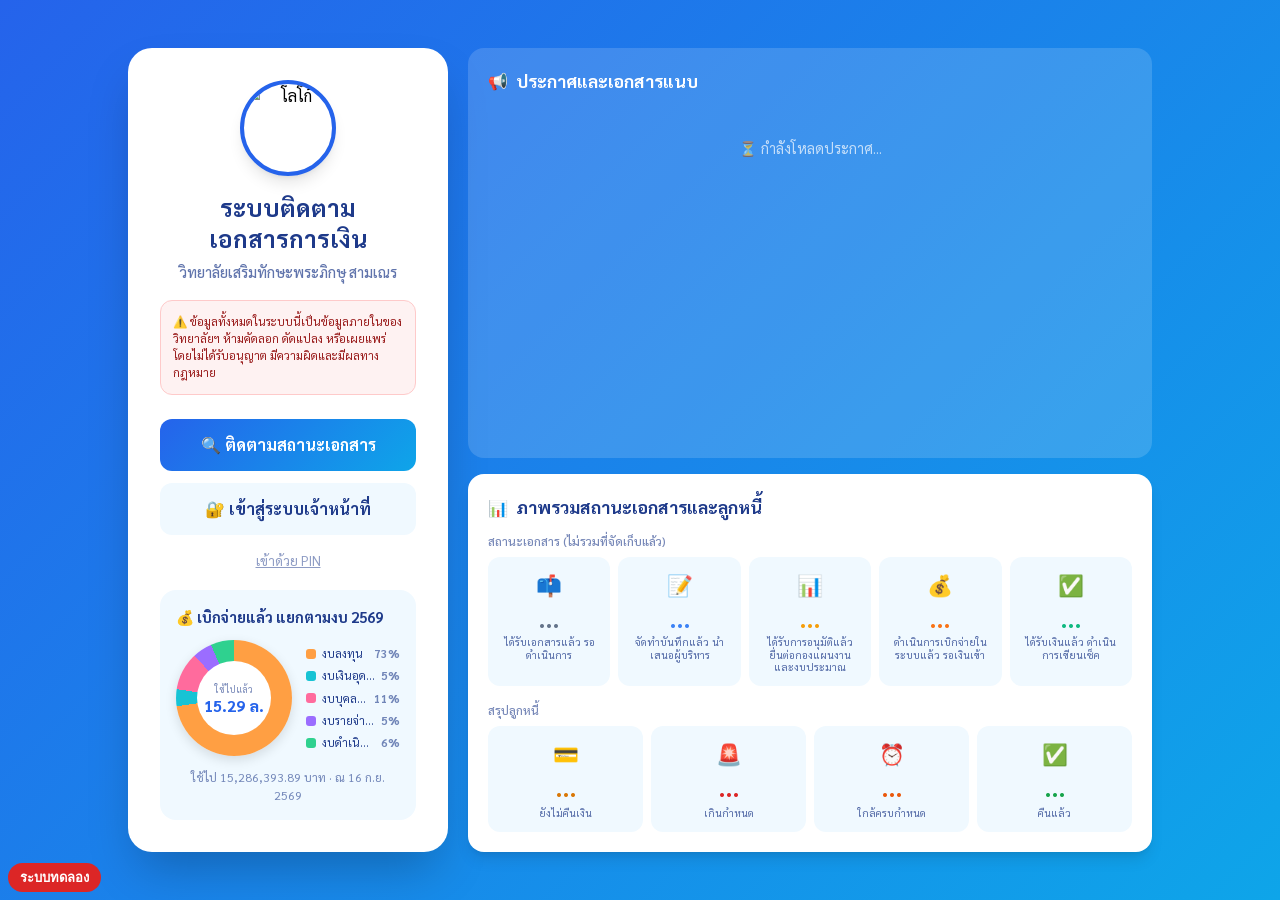
==== commit c76405e7: "Small PIN link, six-box PIN entry" ====
--- a/index.html
+++ b/index.html
@@ -283,10 +283,13 @@
   // 4 action นี้ไม่อยู่ใน GAS_READ_ACTIONS จึงส่งทาง POST เสมอ
   pinLogin(obj)      { return this._call('pinLogin', obj); },
   setPin(obj)        { return this._call('setPin', obj); },
+  listPins()         { return this._call('listPins'); },
+  deletePin(obj)     { return this._call('deletePin', obj); },
   getQueue(obj)      { return this._call('getQueue', obj); },
   advanceStatus(obj) { return this._call('advanceStatus', obj); },
   previewStatement(obj) { return this._call('previewStatement', obj); },
-  applyStatement(obj)   { return this._call('applyStatement', obj); }
+  applyStatement(obj)   { return this._call('applyStatement', obj); },
+  uploadReceivePhoto(obj) { return this._call('uploadReceivePhoto', obj); }
 };
 
 // ============================================================
@@ -319,7 +322,7 @@
 // เว็บจริงกับเว็บทดลองอยู่โดเมนเดียวกัน (คนละโฟลเดอร์) จึงต้องแยก key ตามโฟลเดอร์ ไม่ให้ข้อมูลปนกัน
 const CACHE_NS_ = location.pathname.replace(/[^/]*$/, '');
 function cacheGet_(k) { try { return JSON.parse(localStorage.getItem(CACHE_NS_ + k) || 'null'); } catch (e) { return null; } }
-function cacheSet_(k, v) { try { localStorage.setItem(CACHE_NS_ + k, JSON.stringify(v)); } catch (e) {} }
+function cacheSet_(k, v) { try { localStorage.setItem(CACHE_NS_ + k, JSON.stringify(v)); return true; } catch (e) { return false; } }
 
 // ─── เข้าสู่ระบบด้วย PIN (มือถือ) ───
 // เครื่องเก็บ {token, name, role, exp} ไว้ 30 วัน เปิดครั้งถัดไปเข้าหน้าของ role เลย
@@ -333,6 +336,16 @@
 let planSeq = 0;
 // id → 'sending' | 'done' ใบที่กดแล้วซ่อนไว้ทันที 'done' กันผลรีเฟรชที่ออกไปก่อนบันทึกเสร็จพาใบกลับมา
 let planHidden = {};
+
+// ─── หน้ารับเอกสาร: ฟอร์มกับรูปเก็บลงเครื่องทุกครั้งที่แก้ เน็ตหลุดหรือปิดแอปแล้วกลับมาได้ครบ ───
+// ล้างเมื่อส่งสำเร็จหรือกดออกจากระบบเอง token หมดอายุแล้วเข้าใหม่ยังได้ฟอร์มเดิม
+const RECEIVE_DRAFT_KEY = 'fdt_receive_draft_v1';  // {document_number, sender, title, amount, doc_date}
+const RECEIVE_PAGES_KEY = 'fdt_receive_pages_v1';  // [{b64, url}] แยก key เพราะใหญ่ จะได้ไม่เขียนรูปซ้ำทุกตัวอักษรที่พิมพ์
+const RECEIVE_DONE_KEY  = 'fdt_receive_done_v1';   // [{document_number, title, pages, day, time}]
+const RECEIVE_MAX_SIDE = 1600;
+let receiveDraft = {};
+let receivePages = [];  // url มีค่าเมื่ออัปโหลดแล้ว กดส่งอีกครั้งจึงไม่อัปโหลดหน้าเดิมซ้ำ
+let receiveStatus = { phase: 'idle', text: '', retry: false };  // phase: idle | photo | sending | error
 
 function pinSessionValid_(s) {
   return !!(s && s.token && s.exp > Date.now() && PIN_SCREENS[s.role]);
@@ -369,14 +382,15 @@
   if (g('publicPasscode')) g('publicPasscode').value = st.code;
   if (g('username')) g('username').value = st.user;
   if (g('password')) g('password').value = st.pw;
-  if (g('pinCode')) g('pinCode').value = st.pinCode;
+  if (g('pinCode')) { g('pinCode').value = st.pinCode; syncPinBoxes_(); }
   if (st.pinErr) { g('pinError').textContent = st.pinErr; g('pinError').classList.remove('hidden'); }
   if (st.focus && g(st.focus)) g(st.focus).focus();
 }
 
-function refreshData(level = 'full') {
+// pending = คำขอ getScopedData ที่ส่งไปแล้ว (ตอนล็อกอินใช้คำขอเดียวทั้งตรวจรหัสและโหลดข้อมูล)
+function refreshData(level = 'full', pending) {
   const mySeq = ++refreshSeq;
-  return GAS.getScoped({ level }).then(res => {
+  return (pending || GAS.getScoped({ level })).then(res => {
     // มีการโหลดครั้งใหม่กว่าเกิดขึ้นแล้ว (เช่น ล็อกอินระหว่างรอหน้าแรก) → ทิ้งผลเก่า
     // กันข้อมูลหน้าแรก (ค่าว่าง) มาทับข้อมูลเจ้าหน้าที่ที่โหลดเสร็จก่อน
     if (mySeq !== refreshSeq) return false;
@@ -817,7 +831,7 @@
           <div class="grid grid-cols-2 gap-3">
             <div>
               <p class="text-xs font-bold mb-1 opacity-50" style="color:${CONFIG.text_color};">เลขที่เอกสาร</p>
-              <p class="font-bold" style="font-family:${CONFIG.font_family};color:${CONFIG.primary_color};">${doc.document_number}</p>
+              <p class="font-bold" style="font-family:${CONFIG.font_family};color:${CONFIG.primary_color};">${escHtml_(doc.document_number)}</p>
             </div>
             <div>
               <p class="text-xs font-bold mb-1 opacity-50" style="color:${CONFIG.text_color};">วันที่รับเอกสาร</p>
@@ -827,15 +841,15 @@
         </div>
         <div>
           <p class="text-xs font-bold mb-1 opacity-50" style="color:${CONFIG.text_color};">ผู้ส่ง</p>
-          <p class="font-bold" style="font-family:${CONFIG.font_family};font-size:${CONFIG.font_size}px;color:${CONFIG.text_color};">${doc.sender}</p>
+          <p class="font-bold" style="font-family:${CONFIG.font_family};font-size:${CONFIG.font_size}px;color:${CONFIG.text_color};">${escHtml_(doc.sender)}</p>
         </div>
         <div>
           <p class="text-xs font-bold mb-1 opacity-50" style="color:${CONFIG.text_color};">หัวข้อเอกสาร</p>
-          <p class="font-bold" style="font-family:${CONFIG.font_family};font-size:${CONFIG.font_size}px;color:${CONFIG.text_color};">${doc.title}</p>
+          <p class="font-bold" style="font-family:${CONFIG.font_family};font-size:${CONFIG.font_size}px;color:${CONFIG.text_color};">${escHtml_(doc.title)}</p>
         </div>
         <div>
           <p class="text-xs font-bold mb-1 opacity-50" style="color:${CONFIG.text_color};">รายละเอียด</p>
-          <p class="leading-relaxed" style="font-family:${CONFIG.font_family};font-size:${CONFIG.font_size}px;color:${CONFIG.text_color};white-space:pre-wrap;">${doc.item}</p>
+          <p class="leading-relaxed" style="font-family:${CONFIG.font_family};font-size:${CONFIG.font_size}px;color:${CONFIG.text_color};white-space:pre-wrap;">${escHtml_(doc.item)}</p>
         </div>
         <div>
           <p class="text-xs font-bold mb-2 opacity-50" style="color:${CONFIG.text_color};">สถานะปัจจุบัน</p>
@@ -1002,7 +1016,7 @@
                   return `
                   <div class="flex items-center justify-between rounded-xl gap-3" style="background-color:${CONFIG.surface_color};padding:12px 16px;box-shadow:0 1px 4px rgba(0,0,0,.04);">
                     <div class="flex-1 min-w-0">
-                      <p class="font-bold truncate" style="font-size:${CONFIG.font_size*.9}px;color:${CONFIG.text_color};">${h.doc.document_number} — ${h.doc.title}</p>
+                      <p class="font-bold truncate" style="font-size:${CONFIG.font_size*.9}px;color:${CONFIG.text_color};">${escHtml_(h.doc.document_number)} — ${escHtml_(h.doc.title)}</p>
                       <p style="font-size:${CONFIG.font_size*.75}px;color:${CONFIG.text_color};opacity:.55;">เวลา ${time} น.</p>
                     </div>
                     <span class="inline-flex items-center gap-1 rounded-full font-bold text-white flex-shrink-0" style="background-color:${s ? s.color : '#6b7280'};font-size:${CONFIG.font_size*.75}px;padding:5px 12px;">${s ? s.icon + ' ' + s.name : 'ไม่ทราบสถานะ'}</span>
@@ -1495,12 +1509,16 @@
               <div id="menuSection" class="space-y-3">
                 <button id="viewPublicBtn" class="w-full btn-hover py-3.5 rounded-xl font-bold text-white" style="font-family:${CONFIG.font_family};font-size:${CONFIG.font_size}px;background:linear-gradient(135deg,${CONFIG.primary_color},${CONFIG.accent_color});">🔍 ติดตามสถานะเอกสาร</button>
                 <button id="loginStaffBtn" class="w-full btn-hover py-3.5 rounded-xl font-bold" style="font-family:${CONFIG.font_family};font-size:${CONFIG.font_size}px;color:${CONFIG.text_color};background-color:${CONFIG.background_color};">🔐 เข้าสู่ระบบเจ้าหน้าที่</button>
-                <button id="loginPinBtn" class="w-full btn-hover py-3.5 rounded-xl font-bold" style="font-family:${CONFIG.font_family};font-size:${CONFIG.font_size}px;color:${CONFIG.text_color};background-color:${CONFIG.background_color};">🔢 เข้าสู่ระบบด้วย PIN</button>
+                <button id="loginPinBtn" class="w-full py-1" style="font-family:${CONFIG.font_family};font-size:13px;color:${CONFIG.text_color};background:none;border:0;opacity:.5;text-decoration:underline;">เข้าด้วย PIN</button>
               </div>
               <div id="pinSection" class="hidden space-y-3">
                 <div>
-                  <label class="block font-bold mb-1.5" for="pinCode" style="font-family:${CONFIG.font_family};font-size:16px;color:${CONFIG.text_color};">PIN 6 หลัก</label>
-                  <input type="password" id="pinCode" inputmode="numeric" pattern="[0-9]*" maxlength="6" autocomplete="one-time-code" class="w-full px-4 py-3 rounded-xl border-2 text-center font-bold tracking-widest" style="font-family:${CONFIG.font_family};font-size:20px;border-color:${CONFIG.primary_color};">
+                  <label class="block font-bold mb-1.5 text-center" for="pinCode" style="font-family:${CONFIG.font_family};font-size:16px;color:${CONFIG.text_color};">PIN 6 หลัก</label>
+                  <!-- ช่องกรอกจริงช่องเดียววางทับ 6 กล่องที่เห็น คีย์บอร์ดตัวเลข การวาง การลบ และการเติมรหัสของ iPhone จึงทำงานตามปกติ -->
+                  <div style="position:relative;display:flex;gap:8px;justify-content:center;">
+                    ${[0,1,2,3,4,5].map(i => `<div class="pin-box" style="flex:1;max-width:52px;height:56px;border:2px solid ${CONFIG.primary_color};border-radius:12px;background:#fff;display:flex;align-items:center;justify-content:center;font-size:26px;font-weight:700;color:${CONFIG.text_color};"></div>`).join('')}
+                    <input type="text" id="pinCode" inputmode="numeric" pattern="[0-9]*" maxlength="6" autocomplete="one-time-code" style="position:absolute;inset:0;width:100%;height:100%;opacity:0;font-size:16px;caret-color:transparent;">
+                  </div>
                 </div>
                 <div id="pinError" class="hidden p-3 rounded-xl font-bold text-sm" style="background-color:#fee2e2;color:#991b1b;font-family:${CONFIG.font_family};"></div>
                 <button id="doPinBtn" class="w-full btn-hover py-3.5 rounded-xl font-bold text-white" style="font-family:${CONFIG.font_family};font-size:16px;background:linear-gradient(135deg,${CONFIG.primary_color},${CONFIG.accent_color});">เข้าสู่ระบบ</button>
@@ -1566,6 +1584,11 @@
   </div>`;
 }
 
+// file_url ของเอกสารที่รับจากมือถือ = ลิงก์รูปทุกหน้าคั่นด้วยช่องว่าง รับเฉพาะ https กันลิงก์ javascript: ที่ใส่มาเอง
+function docPhotoUrls_(doc) {
+  return String(doc.file_url || '').split(/\s+/).filter(u => /^https:\/\/\S+$/.test(u));
+}
+
 function renderDocRow(doc, isStaff) {
   const status = STATUS_OPTIONS.find(s => s.id === doc.status);
   const isPending = isStaff && pendingDocChanges[doc.__backendId] !== undefined;
@@ -1585,14 +1608,15 @@
     <div class="doc-row-click rounded-xl px-3 py-2 md:px-4 md:py-3 card-animate flex items-center gap-2 md:gap-3 flex-wrap md:flex-nowrap cursor-pointer"
          data-id="${doc.__backendId}"
          style="background-color:${rowBg};border:${rowBorder};transition:transform .2s ease,box-shadow .2s ease;">
-      <span class="px-3 py-1 rounded-full text-xs font-bold text-white flex-shrink-0" style="background-color:${CONFIG.primary_color};">${doc.document_number}</span>
+      <span class="px-3 py-1 rounded-full text-xs font-bold text-white flex-shrink-0" style="background-color:${CONFIG.primary_color};">${escHtml_(doc.document_number)}</span>
       ${pendingBadge}
       <div class="flex-1 min-w-0">
         <div class="flex items-center gap-2 flex-wrap">
-          <h3 class="font-bold truncate" style="font-family:${CONFIG.font_family};font-size:${CONFIG.font_size}px;color:${CONFIG.text_color};">${doc.title}</h3>
-          <span class="font-bold flex-shrink-0" style="font-size:${CONFIG.font_size*.85}px;color:${CONFIG.text_color};opacity:.85;">จาก: ${doc.sender}</span>
+          <h3 class="font-bold truncate" style="font-family:${CONFIG.font_family};font-size:${CONFIG.font_size}px;color:${CONFIG.text_color};">${escHtml_(doc.title)}</h3>
+          <span class="font-bold flex-shrink-0" style="font-size:${CONFIG.font_size*.85}px;color:${CONFIG.text_color};opacity:.85;">จาก: ${escHtml_(doc.sender)}</span>
+          ${isStaff ? docPhotoUrls_(doc).map((u, i) => `<button class="doc-photo font-bold flex-shrink-0" data-url="${escHtml_(u)}" style="font-size:${CONFIG.font_size*.85}px;color:${CONFIG.primary_color};text-decoration:underline;">📷 ${i ? 'หน้า ' + (i + 1) : 'รูป'}</button>`).join('') : ''}
         </div>
-        <p class="text-xs opacity-60 truncate" style="color:${CONFIG.text_color};">${doc.item}</p>
+        <p class="text-xs opacity-60 truncate" style="color:${CONFIG.text_color};">${escHtml_(doc.item)}</p>
       </div>
       <span class="inline-flex items-center gap-1 px-3 py-1 rounded-full text-xs font-bold text-white flex-shrink-0" style="background-color:${displayStatus.color};">${displayStatus.icon} ${displayStatus.name}</span>
       <span class="text-xs opacity-50 flex-shrink-0 whitespace-nowrap" style="color:${CONFIG.text_color};">${formatThaiDate(doc.created_at)}</span>
@@ -1636,8 +1660,86 @@
     </div>`;
 }
 
+// ยืม / ใช้จริง / คืน — ยอดคืนคำนวณจากยืมลบใช้จริงทุกครั้ง ไม่เก็บแยก ตัวเลขจึงไม่มีวันขัดกัน
+// diff > 0 = คืนเงิน, diff < 0 = เบิกเพิ่ม, actual = null = ยังไม่ล้างหนี้
+function debtSettle_(d) {
+  const borrowed = parseFloat(d.amount) || 0;
+  const raw = d.actual_amount;
+  const actual = raw === '' || raw === null || raw === undefined || isNaN(parseFloat(raw)) ? null : parseFloat(raw);
+  return { borrowed, actual, diff: actual === null ? null : Math.round((borrowed - actual) * 100) / 100 };
+}
+const thb_ = n => Number(n).toLocaleString('th-TH', { minimumFractionDigits: 2, maximumFractionDigits: 2 });
+// '' = ไม่ได้กรอก, null = กรอกแต่ไม่ใช่ตัวเลข (รับคอมมาได้)
+function parseBaht_(text) {
+  const s = String(text || '').replace(/,/g, '').trim();
+  if (!s) return '';
+  return /^\d+(\.\d{1,2})?$/.test(s) ? parseFloat(s) : null;
+}
+
+// แก้ยอดใช้จริงและหมายเหตุของลูกหนี้ — แสดงยอดคืน/เบิกเพิ่มทันทีระหว่างพิมพ์
+function showDebtSettleModal_(rec) {
+  const modal = document.createElement('div');
+  modal.className = 'fixed inset-0 flex items-center justify-center z-50 p-4';
+  modal.style.backgroundColor = 'rgba(0,0,0,0.6)';
+  const font = `font-family:${CONFIG.font_family};`;
+  modal.innerHTML = `
+    <div class="rounded-2xl p-6 max-w-md w-full card-animate" style="${font}background-color:${CONFIG.surface_color};color:${CONFIG.text_color};">
+      <h3 class="font-bold mb-1" style="font-size:20px;">📝 ใช้จริง / หมายเหตุ</h3>
+      <p class="mb-4" style="opacity:.7;"><span class="dsName"></span> · ยืม ${thb_(debtSettle_(rec).borrowed)} ฿</p>
+      <label class="block font-bold mb-1" for="dsActual">ใช้จริง (บาท) เว้นว่างถ้ายังไม่ล้างหนี้</label>
+      <input type="text" id="dsActual" inputmode="decimal" class="w-full px-4 py-3 rounded-xl border-2" style="${font}font-size:16px;border-color:${CONFIG.primary_color};">
+      <p id="dsPreview" class="mt-2 font-bold" style="min-height:1.5em;"></p>
+      <label class="block font-bold mb-1 mt-3" for="dsNote">หมายเหตุ</label>
+      <textarea id="dsNote" rows="3" class="w-full px-4 py-3 rounded-xl border-2" style="${font}font-size:16px;border-color:${CONFIG.primary_color};"></textarea>
+      <div class="flex gap-3 mt-4">
+        <button id="dsSave" class="flex-1 py-3 px-4 rounded-xl font-bold text-white btn-hover" style="${font}background-color:${CONFIG.primary_color};">💾 บันทึก</button>
+        <button id="dsCancel" class="flex-1 py-3 px-4 rounded-xl font-bold btn-hover" style="${font}background-color:${CONFIG.background_color};color:${CONFIG.text_color};">ยกเลิก</button>
+      </div>
+    </div>`;
+  document.body.appendChild(modal);
+  const q = sel => modal.querySelector(sel);
+  q('.dsName').textContent = rec.name;
+  const actualEl = q('#dsActual'), noteEl = q('#dsNote'), preview = q('#dsPreview');
+  const s0 = debtSettle_(rec);
+  actualEl.value = s0.actual === null ? '' : String(s0.actual);
+  noteEl.value = rec.note || '';
+  const update = () => {
+    const v = parseBaht_(actualEl.value);
+    if (v === null) { preview.textContent = 'ใส่เป็นตัวเลข เช่น 27000 หรือ 27,000.50'; preview.style.color = '#dc2626'; return; }
+    if (v === '') { preview.textContent = ''; return; }
+    const diff = debtSettle_({ amount: rec.amount, actual_amount: v }).diff;
+    preview.textContent = diff >= 0 ? `คืน ${thb_(diff)} ฿` : `เบิกเพิ่ม ${thb_(-diff)} ฿`;
+    preview.style.color = diff >= 0 ? '#059669' : '#dc2626';
+  };
+  actualEl.oninput = update;
+  update();
+  const close = () => modal.remove();
+  q('#dsCancel').onclick = close;
+  modal.onclick = e => { if (e.target === modal) close(); };
+  q('#dsSave').onclick = async () => {
+    const actual = parseBaht_(actualEl.value);
+    if (actual === null) { actualEl.focus(); return; }
+    const note = noteEl.value.trim();
+    const btn = q('#dsSave');
+    btn.disabled = true; btn.innerHTML = '<span class="spinner"></span>กำลังบันทึก...';
+    const now = new Date().toISOString();
+    const res = await GAS.update({ ...rec, actual_amount: actual, note, updated_at: now });
+    if (res.ok) {
+      Object.assign(rec, { actual_amount: actual, note, updated_at: now });
+      close();
+      showToast('✅ บันทึกแล้ว');
+      render();
+    } else {
+      btn.disabled = false; btn.innerHTML = '💾 บันทึก';
+      showToast('❌ บันทึกไม่สำเร็จ: ' + (res.error || ''), 'error');
+    }
+  };
+  actualEl.focus();
+}
+
 function renderDebtCard(debt, isStaff) {
   const status = getDebtStatus(debt.due_date, debt.returned);
+  const settle = debtSettle_(debt);
   const isReturned = !!(debt.returned && debt.return_date);
   const isLate = isReturned && new Date(debt.return_date) > new Date(debt.due_date);
 
@@ -1666,8 +1768,17 @@
         ${debt.budget && !BUDGET_OPTIONS.some(b => b.name === debt.budget) ? `<option value="${escHtml_(debt.budget)}" selected>🏷️ ${escHtml_(debt.budget)} (หมวดเก่า)</option>` : ''}
         <option value="" ${!debt.budget?'selected':''}>🏷️ ${BUDGET_UNSET}</option>
       </select>
+      <button class="edit-debt-settle px-3 py-2 rounded-xl text-sm font-bold btn-hover" data-id="${debt.__backendId}" style="background-color:#fff;color:${CONFIG.primary_color};border:2px solid ${CONFIG.primary_color};">📝 ใช้จริง / หมายเหตุ</button>
       <button class="delete-debt px-3 py-2 rounded-xl text-sm font-bold text-white btn-hover" data-id="${debt.__backendId}" style="background-color:#ef4444;">🗑️ ลบ</button>
     </div>` : '';
+  const settleRows = settle.actual === null ? '' : `
+            <div class="mt-2 pt-2" style="border-top:1px solid rgba(0,0,0,.08);font-size:${CONFIG.font_size*.9}px;">
+              <div class="flex justify-between gap-3"><span style="opacity:.7;">ใช้จริง</span><b>${thb_(settle.actual)} ฿</b></div>
+              <div class="flex justify-between gap-3" style="color:${settle.diff >= 0 ? '#059669' : '#dc2626'};"><span>${settle.diff >= 0 ? 'คืน' : 'เบิกเพิ่ม'}</span><b>${thb_(Math.abs(settle.diff))} ฿</b></div>
+            </div>`;
+  const noteRow = isStaff && debt.note
+    ? `<p class="mt-2 p-2 rounded-lg" style="font-size:${CONFIG.font_size*.9}px;background-color:rgba(255,255,255,.7);white-space:pre-wrap;">📝 ${escHtml_(debt.note)}</p>`
+    : '';
 
   return `
     <div class="rounded-xl p-5 card-animate" style="background-color:${status.bg};">
@@ -1675,19 +1786,20 @@
         <div class="flex-1 min-w-0">
           <div class="flex items-center gap-2 mb-2 flex-wrap">
             <span class="px-3 py-1.5 rounded-full font-bold text-white" style="font-size:${CONFIG.font_size*.95}px;background-color:${status.color};">${status.label}</span>
-            <span class="font-bold" style="font-size:${CONFIG.font_size*.95}px;">${debt.contract_number}</span>
+            <span class="font-bold" style="font-size:${CONFIG.font_size*.95}px;">${escHtml_(debt.contract_number)}</span>
             ${budgetBadge}
             ${isLate?`<span class="px-3 py-1.5 rounded-full font-bold text-white" style="font-size:${CONFIG.font_size*.85}px;background-color:#ef4444;">⚠️ คืนเงินช้ากว่ากำหนด</span>`:''}
           </div>
-          <h3 class="font-bold mb-2" style="font-family:${CONFIG.font_family};font-size:${CONFIG.font_size*1.35}px;">${debt.name}</h3>
-          <p style="font-size:${CONFIG.font_size}px;opacity:.85;">${debt.item}</p>
+          <h3 class="font-bold mb-2" style="font-family:${CONFIG.font_family};font-size:${CONFIG.font_size*1.35}px;">${escHtml_(debt.name)}</h3>
+          <p style="font-size:${CONFIG.font_size}px;opacity:.85;">${escHtml_(debt.item)}</p>
+          ${noteRow}
           ${controls ? `<div class="mt-3">${controls}</div>` : ''}
         </div>
 
-        <div class="flex items-center justify-center rounded-xl px-6 md:w-56 flex-shrink-0" style="background-color:rgba(255,255,255,.8);">
-          <div class="text-center">
-            <p class="font-bold mb-1" style="font-size:${CONFIG.font_size*.9}px;opacity:.7;">จำนวนเงิน</p>
-            <p class="font-black" style="font-size:${CONFIG.font_size*1.7}px;">${parseFloat(debt.amount).toLocaleString('th-TH',{minimumFractionDigits:2})} ฿</p>
+        <div class="flex items-center justify-center rounded-xl px-6 py-3 md:w-56 flex-shrink-0" style="background-color:rgba(255,255,255,.8);">
+          <div class="text-center w-full">
+            <p class="font-bold mb-1" style="font-size:${CONFIG.font_size*.9}px;opacity:.7;">${settle.actual === null ? 'จำนวนเงิน' : 'ยืม'}</p>
+            <p class="font-black" style="font-size:${CONFIG.font_size*1.7}px;">${thb_(settle.borrowed)} ฿</p>${settleRows}
           </div>
         </div>
 
@@ -2100,7 +2212,10 @@
               <div id="returnDateField" class="hidden">
                 <label class="block text-sm font-bold mb-1" style="font-family:${CONFIG.font_family};color:${CONFIG.text_color};">วันที่คืนเงิน</label>
                 <input type="date" id="returnDate" class="w-full px-3 py-2 rounded-xl border-2" style="font-family:${CONFIG.font_family};border-color:${CONFIG.accent_color};">
+                <label class="block text-sm font-bold mb-1 mt-3" for="debtActual" style="font-family:${CONFIG.font_family};color:${CONFIG.text_color};">ใช้จริง (บาท) ไม่ใส่ก็ได้</label>
+                <input type="text" id="debtActual" inputmode="decimal" placeholder="เช่น 27000" class="w-full px-3 py-2 rounded-xl border-2" style="font-family:${CONFIG.font_family};border-color:${CONFIG.accent_color};">
               </div>
+              <textarea id="debtNote" rows="2" placeholder="หมายเหตุ (ไม่ใส่ก็ได้)" class="w-full px-4 py-3 rounded-xl border-2" style="font-family:${CONFIG.font_family};border-color:${CONFIG.accent_color};"></textarea>
               <button id="debtSubmit" class="w-full btn-hover py-3 rounded-xl font-bold text-white" style="font-family:${CONFIG.font_family};background:linear-gradient(135deg,${CONFIG.accent_color},${CONFIG.primary_color});">➕ เพิ่มลูกหนี้</button>
             </div>
           </div>
@@ -2146,7 +2261,7 @@
         </div>
 
         <div class="rounded-2xl p-4 md:p-6 shadow-lg" style="background-color:${CONFIG.surface_color};margin-top:1.5rem;">
-          <h2 class="font-bold mb-1flex items-center gap-2" style="font-family:${CONFIG.font_family};font-size:${CONFIG.font_size*1.3}px;color:${CONFIG.text_color};">🔢 จัดการ PIN</h2>
+          <h2 class="font-bold mb-1 flex items-center gap-2" style="font-family:${CONFIG.font_family};font-size:${CONFIG.font_size*1.3}px;color:${CONFIG.text_color};">🔢 จัดการ PIN</h2>
           <p class="text-sm mb-3" style="font-family:${CONFIG.font_family};color:${CONFIG.text_color};opacity:.7;">ตั้ง PIN ให้คนที่ใช้มือถือ ตั้งชื่อเดิมซ้ำคือเปลี่ยน PIN และเครื่องที่เคยเข้าไว้ต้องใส่ PIN ใหม่</p>
           <div class="grid grid-cols-1 sm:grid-cols-4 gap-3">
             <input type="text" id="pinMgrName" placeholder="ชื่อ" autocomplete="off" class="w-full px-4 py-3 rounded-xl border-2" style="font-family:${CONFIG.font_family};border-color:${CONFIG.primary_color};">
@@ -2157,6 +2272,7 @@
             <input type="text" id="pinMgrPin" placeholder="PIN 6 หลัก" inputmode="numeric" maxlength="6" autocomplete="off" class="w-full px-4 py-3 rounded-xl border-2 tracking-widest" style="font-family:${CONFIG.font_family};border-color:${CONFIG.primary_color};">
             <button id="pinMgrSave" class="w-full btn-hover py-3 rounded-xl font-bold text-white" style="font-family:${CONFIG.font_family};background:linear-gradient(135deg,${CONFIG.primary_color},${CONFIG.accent_color});">💾 บันทึก PIN</button>
           </div>
+          <div id="pinList" class="mt-4" style="display:flex;flex-direction:column;gap:.5rem;font-family:${CONFIG.font_family};color:${CONFIG.text_color};"></div>
         </div>
       </main>
     </div>`;
@@ -2313,14 +2429,79 @@
 }
 
 function renderReceiveScreen() {
+  const font = `font-family:${CONFIG.font_family};`;
+  const star = ' <span style="color:#dc2626;">*</span>';
+  const field = (key, label, attrs) => `
+    <div>
+      <label for="rcv_${key}" class="block font-bold mb-1" style="${font}font-size:16px;color:${CONFIG.text_color};">${label}</label>
+      <input id="rcv_${key}" data-field="${key}" ${attrs} value="${escHtml_(receiveDraft[key] || '')}" class="w-full rounded-xl border-2" style="${font}font-size:18px;min-height:52px;padding:10px 14px;border-color:#cbd5e1;background-color:#fff;color:${CONFIG.text_color};">
+    </div>`;
   return `
     <div class="w-full min-h-full" style="background-color:${CONFIG.background_color};">
       ${renderPinHeader_('รับเอกสาร')}
-      <main class="max-w-lg mx-auto px-4 py-10 text-center">
-        <div style="font-size:2.5rem;">🚧</div>
-        <p class="font-bold mt-2" style="font-family:${CONFIG.font_family};font-size:18px;color:${CONFIG.text_color};">หน้ารับเอกสาร (กำลังพัฒนา)</p>
+      <main class="max-w-lg mx-auto px-4 py-4" style="padding-bottom:6rem;display:flex;flex-direction:column;gap:14px;">
+        <section class="rounded-2xl p-4 shadow-lg" style="background-color:${CONFIG.surface_color};">
+          <button id="rcvPhotoBtn" class="w-full rounded-xl font-bold text-white" style="${font}font-size:18px;min-height:56px;background-color:${CONFIG.primary_color};">📷 ถ่ายรูปเอกสาร</button>
+          <input type="file" id="rcvPhoto" accept="image/*" capture="environment" multiple style="position:absolute;width:1px;height:1px;opacity:0;pointer-events:none;">
+          <p class="mt-2" style="${font}font-size:15px;color:#64748b;">ไม่บังคับ เอกสารหลายหน้าให้กดถ่ายทีละหน้า</p>
+          <div id="rcvPages" class="grid grid-cols-3 gap-2 mt-2"></div>
+        </section>
+        <section id="rcvForm" class="rounded-2xl p-4 shadow-lg" style="background-color:${CONFIG.surface_color};display:flex;flex-direction:column;gap:12px;">
+          ${field('document_number', 'เลขที่เอกสาร' + star, 'type="text" autocomplete="off"')}
+          ${field('sender', 'ผู้ส่ง / ส่วนราชการ', 'type="text" autocomplete="off"')}
+          ${field('title', 'เรื่อง' + star, 'type="text" autocomplete="off"')}
+          ${field('amount', 'ยอดเงิน (บาท)', 'type="text" inputmode="decimal" autocomplete="off" placeholder="ไม่บังคับ"')}
+          ${field('doc_date', 'วันที่เอกสาร (ไม่ใส่ = วันนี้)', 'type="date"')}
+        </section>
+        <div id="rcvStatus"></div>
+        <button id="rcvSend" class="w-full rounded-xl font-bold text-white" style="${font}font-size:20px;min-height:60px;background-color:#16a34a;"></button>
+        <button id="rcvClear" class="w-full rounded-xl font-bold" style="${font}font-size:16px;min-height:48px;color:#64748b;background-color:transparent;border:2px solid #cbd5e1;">ล้างฟอร์ม</button>
+        <section id="rcvDone"></section>
       </main>
     </div>`;
+}
+
+function renderReceivePages_() {
+  const box = document.getElementById('rcvPages');
+  if (!box) return;
+  const locked = receiveStatus.phase === 'sending';
+  box.innerHTML = receivePages.map((p, i) => `
+    <div class="rcv-page" style="position:relative;">
+      <img src="data:image/jpeg;base64,${p.b64}" alt="หน้า ${i + 1}" style="display:block;width:100%;aspect-ratio:3/4;object-fit:cover;border-radius:10px;border:2px solid ${p.url ? '#86efac' : '#e2e8f0'};">
+      <span style="position:absolute;left:6px;bottom:6px;padding:0 8px;border-radius:9px;background:rgba(15,23,42,.75);color:#fff;font-size:14px;font-weight:bold;">${i + 1}</span>
+      ${locked ? '' : `<button class="rcv-del" data-i="${i}" aria-label="ลบหน้า ${i + 1}" style="position:absolute;top:4px;right:4px;width:40px;height:40px;border-radius:50%;background:rgba(220,38,38,.92);color:#fff;font-size:18px;font-weight:bold;">✕</button>`}
+    </div>`).join('')
+    + (receiveStatus.phase === 'photo' ? `<div class="loading-pulse" style="display:flex;align-items:center;justify-content:center;aspect-ratio:3/4;border-radius:10px;background:#f1f5f9;font-family:${CONFIG.font_family};font-size:14px;color:#475569;">กำลังย่อรูป...</div>` : '');
+}
+
+function renderReceiveStatus_() {
+  const el = document.getElementById('rcvStatus');
+  if (!el) return;
+  const s = receiveStatus, font = `font-family:${CONFIG.font_family};`;
+  el.innerHTML = s.phase === 'error'
+    ? `<div role="alert" class="rounded-xl p-3 font-bold" style="${font}font-size:16px;background:#fef2f2;border:2px solid #fca5a5;color:#991b1b;">❌ ${escHtml_(s.text)}</div>`
+    : s.phase === 'sending'
+    ? `<p class="text-center font-bold" style="${font}font-size:16px;color:${CONFIG.text_color};"><span class="spinner-dark" style="width:16px;height:16px;vertical-align:-3px;margin-right:8px;"></span>${escHtml_(s.text)}</p>`
+    : '';
+  const send = document.getElementById('rcvSend');
+  send.disabled = s.phase === 'sending' || s.phase === 'photo';
+  send.style.opacity = send.disabled ? '.6' : '1';
+  send.textContent = s.phase === 'sending' ? 'กำลังส่ง...' : s.retry ? '🔁 ส่งอีกครั้ง' : '📤 ส่งเข้าระบบ';
+  document.getElementById('rcvClear').disabled = s.phase === 'sending';
+}
+
+function renderReceiveDone_() {
+  const el = document.getElementById('rcvDone');
+  if (!el) return;
+  const list = receiveDoneToday_();
+  const font = `font-family:${CONFIG.font_family};`;
+  el.innerHTML = !list.length ? '' : `
+    <h2 class="font-bold mb-1" style="${font}font-size:16px;color:${CONFIG.text_color};">รับแล้ววันนี้ (${list.length})</h2>
+    ${list.slice().reverse().map(d => `
+      <div class="rcv-done-item rounded-xl mt-2" style="${font}padding:10px 12px;background-color:${CONFIG.surface_color};font-size:15px;color:${CONFIG.text_color};overflow-wrap:anywhere;">
+        <b>${escHtml_(d.document_number)}</b> ${escHtml_(d.title)}
+        <div style="font-size:14px;color:#64748b;">${escHtml_(d.time)} น.${d.pages ? ' · 📷 ' + d.pages + ' หน้า' : ''}</div>
+      </div>`).join('')}`;
 }
 
 // ============================================================
@@ -2349,7 +2530,10 @@
     attachPlanHandlers_();
   } else if (currentScreen === 'receive') {
     app.innerHTML = renderReceiveScreen();
-    document.getElementById('pinLogoutBtn').onclick = () => endPinSession_();
+    renderReceivePages_();
+    renderReceiveStatus_();
+    renderReceiveDone_();
+    attachReceiveHandlers_();
   }
 }
 
@@ -2459,6 +2643,8 @@
 function attachDocRowClickHandlers() {
   document.querySelectorAll('.doc-row-click').forEach(row => {
     row.onclick = e => {
+      const photo = e.target.closest('.doc-photo');
+      if (photo) { openExternal_(photo.dataset.url); return; }
       if (e.target.closest('select') || e.target.closest('button')) return;
       const id = row.dataset.id;
       const doc = allRecords.find(r => r.__backendId === id);
@@ -2636,25 +2822,39 @@
     document.getElementById('menuSection').classList.remove('hidden');
     document.getElementById('loginError').classList.add('hidden');
   };
+  // ปุ่มบอกเวลาที่รอ GAS (ครั้งละได้ถึง 60 วิ ลองซ้ำ 3 ครั้ง) ผู้ใช้จะแยกได้ว่ากำลังรอหรือค้าง
+  const waitLabel_ = (btn, text) => {
+    const t0 = Date.now();
+    const draw = () => {
+      const s = Math.floor((Date.now() - t0) / 1000);
+      btn.innerHTML = '<span class="spinner"></span>' + text + (s >= 3 ? ' ' + s + ' วิ' : '') + (s >= 15 ? '<br><span style="font-size:13px;font-weight:400;">เซิร์ฟเวอร์ Google ตอบช้า กำลังรอ...</span>' : '');
+    };
+    draw();
+    const timer = setInterval(draw, 1000);
+    return () => clearInterval(timer);
+  };
   document.getElementById('doLoginBtn').onclick = async () => {
     const user = document.getElementById('username').value.trim();
     const pass = document.getElementById('password').value.trim();
     const errEl = document.getElementById('loginError');
 
     const btn = document.getElementById('doLoginBtn');
-    const orig = btn.innerHTML; btn.disabled = true; btn.innerHTML = '<span class="spinner"></span>กำลังเข้าสู่ระบบ...';
+    const orig = btn.innerHTML; btn.disabled = true;
+    const stopWait = waitLabel_(btn, 'กำลังเข้าสู่ระบบ...');
 
     authCredential = { user: user, pass: pass }; // ส่งบัญชีให้ GAS ตรวจ — หน้าเว็บไม่เก็บรหัสเจ้าหน้าที่ไว้เลย
-    const res = await GAS.checkAuth();
+    // GAS ช้าต่อครั้ง (วัดได้ 1-30 วิ) จึงตรวจรหัสกับโหลดข้อมูลเต็มในคำขอเดียว แทน checkAuth แล้วค่อยโหลด
+    const res = await GAS.getScoped({ level: 'full' });
+    stopWait();
     btn.disabled = false; btn.innerHTML = orig;
 
-    if (res.ok && res.level === 'staff') {
+    if (res.ok && res.grant === 'staff') {
       currentScreen = 'staff';
-      render();
-      refreshData('full'); // เจ้าหน้าที่ต้องเห็นข้อมูลเต็มรูปแบบเสมอ
+      refreshData('full', Promise.resolve(res));
     } else {
       authCredential = null;
-      errEl.classList.remove('hidden');
+      if (res.ok) errEl.classList.remove('hidden');
+      else showToast('❌ เชื่อมต่อเซิร์ฟเวอร์ไม่ได้ ลองอีกครั้ง', 'error');
     }
   };
   document.getElementById('password').onkeydown = e => {
@@ -2675,8 +2875,10 @@
     if (!/^\d{6}$/.test(pin)) { showErr('กรอก PIN ตัวเลข 6 หลัก'); return; }
 
     const btn = document.getElementById('doPinBtn');
-    const orig = btn.innerHTML; btn.disabled = true; btn.innerHTML = '<span class="spinner"></span>กำลังเข้าสู่ระบบ...';
+    const orig = btn.innerHTML; btn.disabled = true;
+    const stopWait = waitLabel_(btn, 'กำลังเข้าสู่ระบบ...');
     const res = await GAS.pinLogin({ pin });
+    stopWait();
     btn.disabled = false; btn.innerHTML = orig;
 
     if (res.ok && PIN_SCREENS[res.role]) {
@@ -2686,23 +2888,114 @@
       return;
     }
     pinEl.value = '';
+    syncPinBoxes_();
+    pinEl.focus();
     showErr(res.code === 'LOCKED' ? 'มีการใส่ PIN ผิดหลายครั้ง ลองใหม่ใน 10 นาที'
           : res.code === 'BAD_PIN' ? 'PIN ไม่ถูกต้อง'
           : 'เชื่อมต่อไม่ได้ ลองอีกครั้ง');
   };
-  document.getElementById('pinCode').onkeydown = e => {
+  const pinInput = document.getElementById('pinCode');
+  pinInput.onkeydown = e => {
     if (e.key === 'Enter') document.getElementById('doPinBtn').click();
   };
+  pinInput.oninput = () => {
+    syncPinBoxes_();
+    const btn = document.getElementById('doPinBtn');
+    if (pinInput.value.length === 6 && !btn.disabled) btn.click();
+  };
+  pinInput.onfocus = pinInput.onblur = syncPinBoxes_;
+  syncPinBoxes_();
+}
+
+// เติม 6 กล่องจากค่าในช่องกรอกจริง: ช่องที่กรอกแล้วแสดง ● และกล่องถัดไปมีกรอบเด่นตอนกำลังพิมพ์
+function syncPinBoxes_() {
+  const input = document.getElementById('pinCode');
+  if (!input) return;
+  const digits = input.value.replace(/\D/g, '').slice(0, 6);
+  if (input.value !== digits) input.value = digits;
+  const focused = document.activeElement === input;
+  document.querySelectorAll('#pinSection .pin-box').forEach((box, i) => {
+    box.textContent = i < digits.length ? '●' : '';
+    const active = focused && i === Math.min(digits.length, 5);
+    box.style.boxShadow = active ? `0 0 0 3px ${CONFIG.accent_color}55` : 'none';
+  });
 }
 
 function openPinForm_(message) {
   document.getElementById('menuSection').classList.add('hidden');
   document.getElementById('pinSection').classList.remove('hidden');
   document.getElementById('pinCode').value = '';
+  syncPinBoxes_();
   const errEl = document.getElementById('pinError');
   errEl.textContent = message;
   errEl.classList.toggle('hidden', !message);
   document.getElementById('pinCode').focus();
+}
+
+// ─── รายชื่อ PIN ในการ์ดจัดการ PIN (หน้าเจ้าหน้าที่) ───
+// null = ยังไม่โหลด; ชื่อมาจากที่เจ้าหน้าที่พิมพ์ จึงใส่ผ่าน textContent ไม่ใช้ innerHTML
+let pinListState = null, pinListLoading = false;
+const PIN_ROLE_LABEL = { plan: 'ตัดแผน', receive: 'รับเอกสาร' };
+
+async function loadPinList_() {
+  pinListLoading = true;
+  const res = await GAS.listPins();
+  pinListLoading = false;
+  pinListState = res.ok ? res.pins : [];
+  if (!res.ok) showToast('❌ โหลดรายชื่อ PIN ไม่สำเร็จ', 'error');
+  renderPinList_();
+}
+
+function renderPinList_() {
+  const box = document.getElementById('pinList');
+  if (!box) return;
+  box.textContent = '';
+  const note = text => { const p = document.createElement('p'); p.className = 'text-sm opacity-60'; p.textContent = text; box.appendChild(p); };
+  if (pinListState === null) return note('กำลังโหลดรายชื่อ...');
+  if (!pinListState.length) return note('ยังไม่มี PIN');
+  const head = document.createElement('p');
+  head.className = 'text-sm font-bold';
+  head.textContent = `มี PIN ${pinListState.length} คน`;
+  box.appendChild(head);
+  pinListState.forEach((p, i) => {
+    const row = document.createElement('div');
+    row.className = 'flex items-center gap-2 p-3 rounded-xl';
+    row.style.backgroundColor = CONFIG.background_color;
+    const info = document.createElement('div');
+    info.className = 'flex-1 min-w-0';
+    const name = document.createElement('div');
+    name.className = 'font-bold truncate';
+    name.textContent = `${i + 1}. ${p.name}`;
+    const sub = document.createElement('div');
+    sub.className = 'text-xs opacity-60';
+    sub.textContent = (PIN_ROLE_LABEL[p.role] || p.role) + (p.updated_at ? ' · ตั้งเมื่อ ' + formatThaiDate(p.updated_at) : '');
+    info.append(name, sub);
+    const btn = (label, color) => {
+      const b = document.createElement('button');
+      b.className = 'btn-hover px-3 py-2 rounded-lg text-sm font-bold';
+      b.style.cssText = `flex-shrink:0;color:${color};background:#fff;border:1px solid ${color};font-family:${CONFIG.font_family};`;
+      b.textContent = label;
+      return b;
+    };
+    const edit = btn('เปลี่ยน PIN', CONFIG.primary_color);
+    edit.onclick = () => {
+      document.getElementById('pinMgrName').value = p.name;
+      document.getElementById('pinMgrRole').value = p.role;
+      document.getElementById('pinMgrPin').value = '';
+      document.getElementById('pinMgrPin').focus();
+    };
+    const del = btn('🗑️ ลบ', '#dc2626');
+    del.onclick = () => {
+      const safe = String(p.name).replace(/[&<>"']/g, c => ({ '&': '&amp;', '<': '&lt;', '>': '&gt;', '"': '&quot;', "'": '&#39;' }[c]));
+      showConfirm(`ลบ PIN ของ ${safe}? เครื่องที่เข้าด้วย PIN นี้จะออกจากระบบทันที`, async () => {
+        const res = await GAS.deletePin({ name: p.name });
+        showToast(res.ok ? `✅ ลบ PIN ของ ${p.name} แล้ว` : '❌ ลบไม่สำเร็จ: ' + (res.error || ''), res.ok ? 'success' : 'error');
+        loadPinList_();
+      });
+    };
+    row.append(info, edit, del);
+    box.appendChild(row);
+  });
 }
 
 // ─── PIN session ──────────────────────────────────────────
@@ -2713,6 +3006,7 @@
   planItems = Array.isArray(cached) ? cached : [];
   planLoaded = Array.isArray(cached);
   planHidden = {};
+  if (s.role === 'receive') loadReceiveDraft_();
   currentScreen = PIN_SCREENS[s.role];
   render();
   document.getElementById('app').scrollTop = 0;
@@ -2727,6 +3021,8 @@
   planSeq++;
   cacheSet_(PIN_SESSION_KEY, null);
   cacheSet_(PLAN_QUEUE_KEY, null);
+  if (!expired) [RECEIVE_DRAFT_KEY, RECEIVE_PAGES_KEY, RECEIVE_DONE_KEY].forEach(k => cacheSet_(k, null));
+  receiveDraft = {}; receivePages = []; receiveStatus = { phase: 'idle', text: '', retry: false };
   currentScreen = 'welcome';
   render();
   if (expired) openPinForm_('⚠️ กรุณาใส่ PIN อีกครั้ง');
@@ -2793,6 +3089,166 @@
 document.addEventListener('visibilitychange', () => {
   if (document.visibilityState === 'visible' && currentScreen === 'plan') refreshPlan_();
 });
+
+// ─── หน้ารับเอกสาร ─────────────────────────────────────────
+function loadReceiveDraft_() {
+  const d = cacheGet_(RECEIVE_DRAFT_KEY), p = cacheGet_(RECEIVE_PAGES_KEY);
+  receiveDraft = d && typeof d === 'object' ? d : {};
+  receivePages = Array.isArray(p) ? p.filter(x => x && x.b64) : [];
+  receiveStatus = { phase: 'idle', text: '', retry: false };
+}
+
+function saveReceivePages_() {
+  if (!cacheSet_(RECEIVE_PAGES_KEY, receivePages)) showToast('⚠️ เครื่องเก็บรูปสำรองไม่พอ ถ้าปิดแอปก่อนส่ง รูปจะหาย', 'error');
+}
+
+function setReceiveStatus_(phase, text = '', retry = false) {
+  receiveStatus = { phase, text, retry };
+  renderReceiveStatus_();
+  renderReceivePages_();
+}
+
+function receiveDayKey_() { return new Date().toLocaleDateString('en-CA'); }
+function receiveDoneToday_() {
+  const list = cacheGet_(RECEIVE_DONE_KEY);
+  return Array.isArray(list) ? list.filter(d => d.day === receiveDayKey_()) : [];
+}
+
+// ด้านยาวไม่เกิน 1600 px เป็น JPEG 0.8 รูปจากกล้องมือถือ 3-12 MB จึงเหลือราว 200-400 KB
+function shrinkPhoto_(file) {
+  return new Promise((resolve, reject) => {
+    const src = URL.createObjectURL(file);
+    const img = new Image();
+    img.onload = () => {
+      URL.revokeObjectURL(src);
+      const scale = Math.min(1, RECEIVE_MAX_SIDE / Math.max(img.naturalWidth, img.naturalHeight));
+      const c = document.createElement('canvas');
+      c.width = Math.round(img.naturalWidth * scale);
+      c.height = Math.round(img.naturalHeight * scale);
+      const g = c.getContext('2d');
+      g.fillStyle = '#fff';  // PNG โปร่งใสจะกลายเป็นพื้นดำใน JPEG
+      g.fillRect(0, 0, c.width, c.height);
+      g.drawImage(img, 0, 0, c.width, c.height);
+      const url = c.toDataURL('image/jpeg', 0.8);
+      resolve(url.slice(url.indexOf(',') + 1));
+    };
+    img.onerror = () => { URL.revokeObjectURL(src); reject(new Error('อ่านรูปไม่ได้')); };
+    img.src = src;
+  });
+}
+
+async function addReceivePhotos_(files) {
+  if (!files.length || receiveStatus.phase === 'sending' || receiveStatus.phase === 'photo') return;
+  const prev = receiveStatus;
+  setReceiveStatus_('photo');
+  for (const f of files) {
+    try { receivePages.push({ b64: await shrinkPhoto_(f), url: '' }); }
+    catch (e) { showToast('❌ อ่านรูปไม่ได้ ลองถ่ายใหม่', 'error'); }
+    if (!pinSession) return;
+  }
+  saveReceivePages_();
+  setReceiveStatus_(prev.phase, prev.text, prev.retry);
+}
+
+function markReceiveField_(key) {
+  const el = document.getElementById('rcv_' + key);
+  if (!el) return;
+  el.style.borderColor = '#dc2626';
+  el.focus();
+}
+
+function checkReceiveForm_(d) {
+  const amount = String(d.amount || '').replace(/[,\s]/g, '');
+  if (!String(d.document_number || '').trim()) return ['document_number', 'กรอกเลขที่เอกสาร'];
+  if (!String(d.title || '').trim()) return ['title', 'กรอกเรื่อง'];
+  if (amount && !/^\d+(\.\d{1,2})?$/.test(amount)) return ['amount', 'ยอดเงินต้องเป็นตัวเลข เช่น 1500 หรือ 1,500.50'];
+  return null;
+}
+
+async function sendReceive_() {
+  if (receiveStatus.phase === 'sending' || receiveStatus.phase === 'photo') return;
+  const bad = checkReceiveForm_(receiveDraft);
+  if (bad) { setReceiveStatus_('error', bad[1]); markReceiveField_(bad[0]); return; }
+  const num = receiveDraft.document_number.trim();
+  for (let i = 0; i < receivePages.length; i++) {
+    const page = receivePages[i];
+    if (page.url) continue;
+    setReceiveStatus_('sending', `กำลังส่งรูป ${i + 1}/${receivePages.length}`);
+    const res = await GAS.uploadReceivePhoto({ fileName: `${num}-p${i + 1}.jpg`, mimeType: 'image/jpeg', base64Data: page.b64 });
+    if (!pinSession) return;
+    if (!res.ok) { receiveFailed_(res, num); return; }
+    page.url = res.url;
+    saveReceivePages_();
+  }
+  setReceiveStatus_('sending', 'กำลังบันทึกเอกสาร');
+  const res = await GAS.create({
+    document_number: num, sender: String(receiveDraft.sender || '').trim(), title: receiveDraft.title.trim(),
+    amount: String(receiveDraft.amount || '').replace(/[,\s]/g, ''), doc_date: receiveDraft.doc_date || '',
+    file_url: receivePages.map(p => p.url).join(' ')
+  });
+  if (!pinSession) return;
+  if (!res.ok) { receiveFailed_(res, num); return; }
+  const now = new Date();
+  cacheSet_(RECEIVE_DONE_KEY, receiveDoneToday_().concat({
+    document_number: num, title: receiveDraft.title.trim(), pages: receivePages.length,
+    day: receiveDayKey_(), time: now.toLocaleTimeString('th-TH', { hour: '2-digit', minute: '2-digit' })
+  }));
+  clearReceiveForm_();
+  showToast(`✅ รับเอกสาร ${num} แล้ว`);
+}
+
+function receiveFailed_(res, num) {
+  if (res.code === 'UNAUTHORIZED') { pinUnauthorized_(); return; }
+  if (res.code === 'DUPLICATE') {
+    setReceiveStatus_('error', `เลขที่ ${num} มีอยู่ในระบบแล้ว ตรวจเลขที่อีกครั้ง (ถ้าเพิ่งส่งตอนเน็ตหลุด แปลว่าเข้าระบบแล้ว กดล้างฟอร์มได้)`);
+    markReceiveField_('document_number');
+    return;
+  }
+  // ไม่มี code = เน็ตหลุดหรือ GAS ไม่ตอบ ส่วน BUSY / UPLOAD_FAILED ลองใหม่ได้
+  if (!res.code || res.code === 'BUSY' || res.code === 'UPLOAD_FAILED') {
+    setReceiveStatus_('error', 'ส่งไม่สำเร็จ ข้อมูลและรูปยังอยู่ในเครื่อง กด "ส่งอีกครั้ง" เมื่อเน็ตกลับมา', true);
+    return;
+  }
+  setReceiveStatus_('error', res.error || 'ส่งไม่สำเร็จ');
+}
+
+function clearReceiveForm_() {
+  receiveDraft = {};
+  receivePages = [];
+  receiveStatus = { phase: 'idle', text: '', retry: false };
+  cacheSet_(RECEIVE_DRAFT_KEY, null);
+  cacheSet_(RECEIVE_PAGES_KEY, null);
+  render();
+  document.getElementById('app').scrollTop = 0;
+}
+
+function attachReceiveHandlers_() {
+  document.getElementById('pinLogoutBtn').onclick = () => endPinSession_();
+  const input = document.getElementById('rcvPhoto');
+  document.getElementById('rcvPhotoBtn').onclick = () => input.click();
+  input.onchange = () => {
+    const files = Array.from(input.files);
+    input.value = '';  // เลือกรูปเดิมซ้ำได้
+    addReceivePhotos_(files);
+  };
+  document.getElementById('rcvPages').onclick = e => {
+    const del = e.target.closest('.rcv-del');
+    if (!del || receiveStatus.phase === 'sending') return;
+    receivePages.splice(Number(del.dataset.i), 1);
+    saveReceivePages_();
+    renderReceivePages_();
+  };
+  const form = document.getElementById('rcvForm');
+  form.oninput = form.onchange = e => {
+    const key = e.target.dataset.field;
+    if (!key) return;
+    receiveDraft[key] = e.target.value;
+    e.target.style.borderColor = '#cbd5e1';
+    cacheSet_(RECEIVE_DRAFT_KEY, receiveDraft);
+  };
+  document.getElementById('rcvSend').onclick = () => sendReceive_();
+  document.getElementById('rcvClear').onclick = () => showConfirm('ล้างข้อมูลในฟอร์มและรูปทั้งหมด?', clearReceiveForm_);
+}
 
 // ─── Staff ────────────────────────────────────────────────
 function attachStaffHandlers() {
@@ -2844,8 +3300,23 @@
       showToast(`✅ บันทึก PIN ของ ${res.name} แล้ว`);
       document.getElementById('pinMgrName').value = '';
       document.getElementById('pinMgrPin').value = '';
+      loadPinList_();
     } else showToast('❌ บันทึก PIN ไม่สำเร็จ: ' + (res.error || ''), 'error');
   };
+  renderPinList_();
+  // โหลดรายชื่อ PIN เมื่อเลื่อนถึงการ์ด ไม่แย่ง GAS กับการโหลดข้อมูลตอนเข้าหน้า
+  const pinBox = document.getElementById('pinList');
+  if (pinListState === null && pinBox) {
+    if (!('IntersectionObserver' in window)) loadPinList_();
+    else {
+      const io = new IntersectionObserver(entries => {
+        if (!entries.some(e => e.isIntersecting)) return;
+        io.disconnect();
+        if (pinListState === null && !pinListLoading) loadPinList_();
+      });
+      io.observe(pinBox);
+    }
+  }
   document.getElementById('manageAnnBtn').onclick  = () => showAnnManageModal();
   document.getElementById('importDataBtn').onclick = () => {
     showToast('🔄 กำลังรีเฟรชข้อมูล...');
@@ -2905,16 +3376,23 @@
     const isReturned  = document.getElementById('debtReturned').checked;
     const returnDate  = isReturned ? document.getElementById('returnDate').value : '';
     const budget = document.getElementById('debtBudget').value;
+    const actual = isReturned ? parseBaht_(document.getElementById('debtActual').value) : '';
+    if (actual === null) {
+      showToast('❌ ยอดใช้จริงต้องเป็นตัวเลข', 'error');
+      btn.innerHTML = '➕ เพิ่มลูกหนี้'; btn.disabled = false;
+      return;
+    }
     const res = await GAS.create({
       type: 'debt', contract_number: contract, name, item,
       amount: parseFloat(amount), borrow_date: borrowDate, due_date: dueDate,
-      returned: isReturned, return_date: returnDate, note: '', budget: budget,
+      returned: isReturned, return_date: returnDate, budget: budget,
+      actual_amount: actual, note: document.getElementById('debtNote').value.trim(),
       created_at: new Date().toISOString(), updated_at: new Date().toISOString()
     });
     btn.innerHTML = '➕ เพิ่มลูกหนี้'; btn.disabled = false;
     if (res.ok) {
       showToast('✅ เพิ่มลูกหนี้สำเร็จ');
-      ['contract','debtName','debtItem','amount','borrowDate','dueDate','returnDate'].forEach(id => document.getElementById(id).value = '');
+      ['contract','debtName','debtItem','amount','borrowDate','dueDate','returnDate','debtActual','debtNote'].forEach(id => document.getElementById(id).value = '');
       document.getElementById('debtReturned').checked = false;
       document.getElementById('returnDateField').classList.add('hidden');
       // อัปเดตในเครื่อง ไม่ต้องโหลดใหม่ทั้งหมด (เร็วขึ้น ~4 วิ)
@@ -2944,7 +3422,7 @@
     btn.onclick = e => {
       const rec = allRecords.find(r => r.__backendId === e.target.dataset.id);
       if (!rec) return;
-      showConfirm(`ต้องการลบเอกสาร "${rec.title}" ใช่หรือไม่?`, async () => {
+      showConfirm(`ต้องการลบเอกสาร "${escHtml_(rec.title)}" ใช่หรือไม่?`, async () => {
         const res = await GAS.delete(rec);
         if (res.ok) {
           delete pendingDocChanges[rec.__backendId];
@@ -2977,6 +3455,13 @@
         render();
       }
       else { showToast('❌ เกิดข้อผิดพลาด', 'error'); e.target.disabled = false; }
+    };
+  });
+
+  document.querySelectorAll('.edit-debt-settle').forEach(btn => {
+    btn.onclick = e => {
+      const rec = allRecords.find(r => r.__backendId === e.currentTarget.dataset.id);
+      if (rec) showDebtSettleModal_(rec);
     };
   });
 
@@ -3164,4 +3649,4 @@
 }
 </script>
 </body>
-</html>+</html>
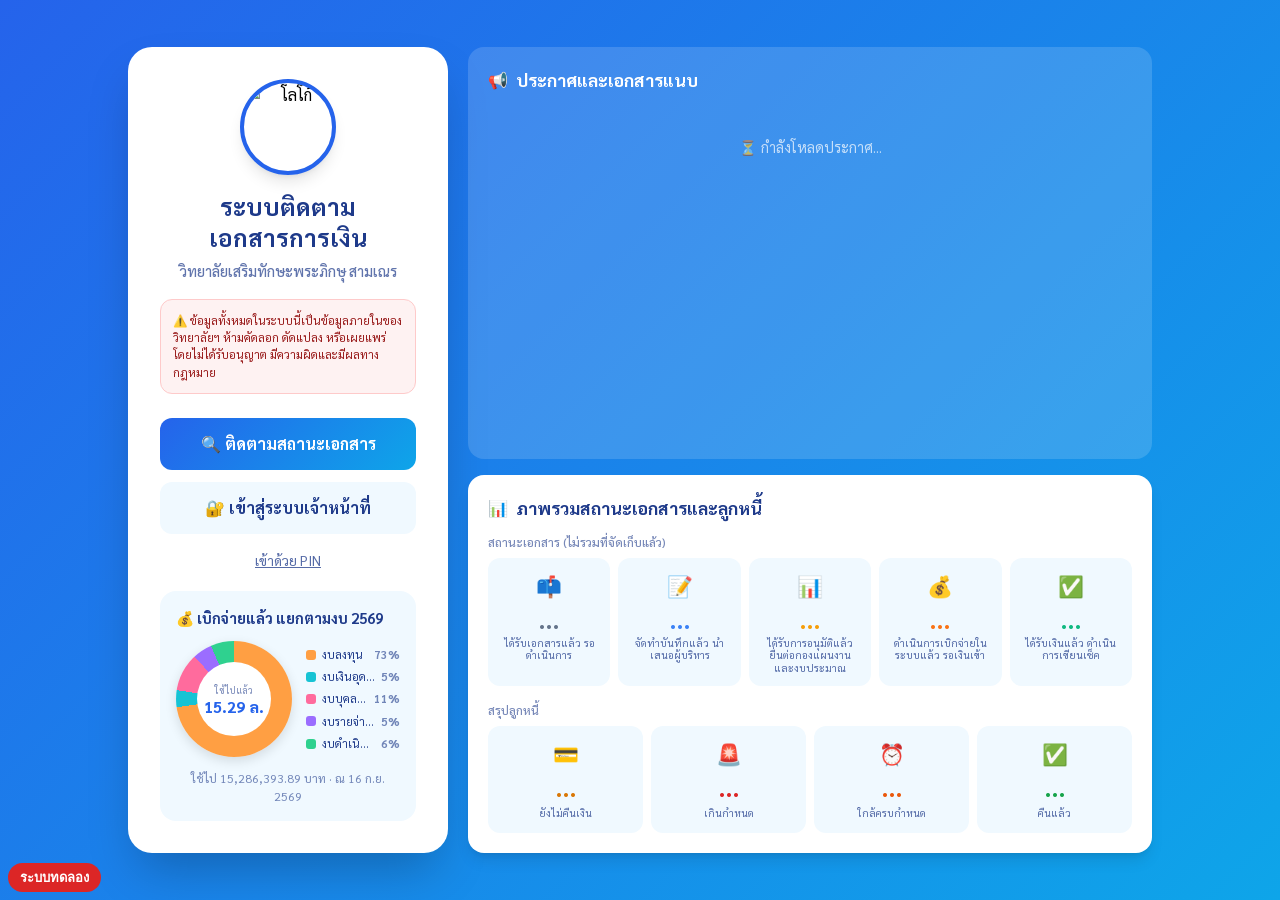
==== commit d38afd67: "PIN link readable" ====
--- a/index.html
+++ b/index.html
@@ -1509,7 +1509,7 @@
               <div id="menuSection" class="space-y-3">
                 <button id="viewPublicBtn" class="w-full btn-hover py-3.5 rounded-xl font-bold text-white" style="font-family:${CONFIG.font_family};font-size:${CONFIG.font_size}px;background:linear-gradient(135deg,${CONFIG.primary_color},${CONFIG.accent_color});">🔍 ติดตามสถานะเอกสาร</button>
                 <button id="loginStaffBtn" class="w-full btn-hover py-3.5 rounded-xl font-bold" style="font-family:${CONFIG.font_family};font-size:${CONFIG.font_size}px;color:${CONFIG.text_color};background-color:${CONFIG.background_color};">🔐 เข้าสู่ระบบเจ้าหน้าที่</button>
-                <button id="loginPinBtn" class="w-full py-1" style="font-family:${CONFIG.font_family};font-size:13px;color:${CONFIG.text_color};background:none;border:0;opacity:.5;text-decoration:underline;">เข้าด้วย PIN</button>
+                <button id="loginPinBtn" class="w-full py-1" style="font-family:${CONFIG.font_family};font-size:14px;color:${CONFIG.text_color};background:none;border:0;opacity:.75;text-decoration:underline;">เข้าด้วย PIN</button>
               </div>
               <div id="pinSection" class="hidden space-y-3">
                 <div>
